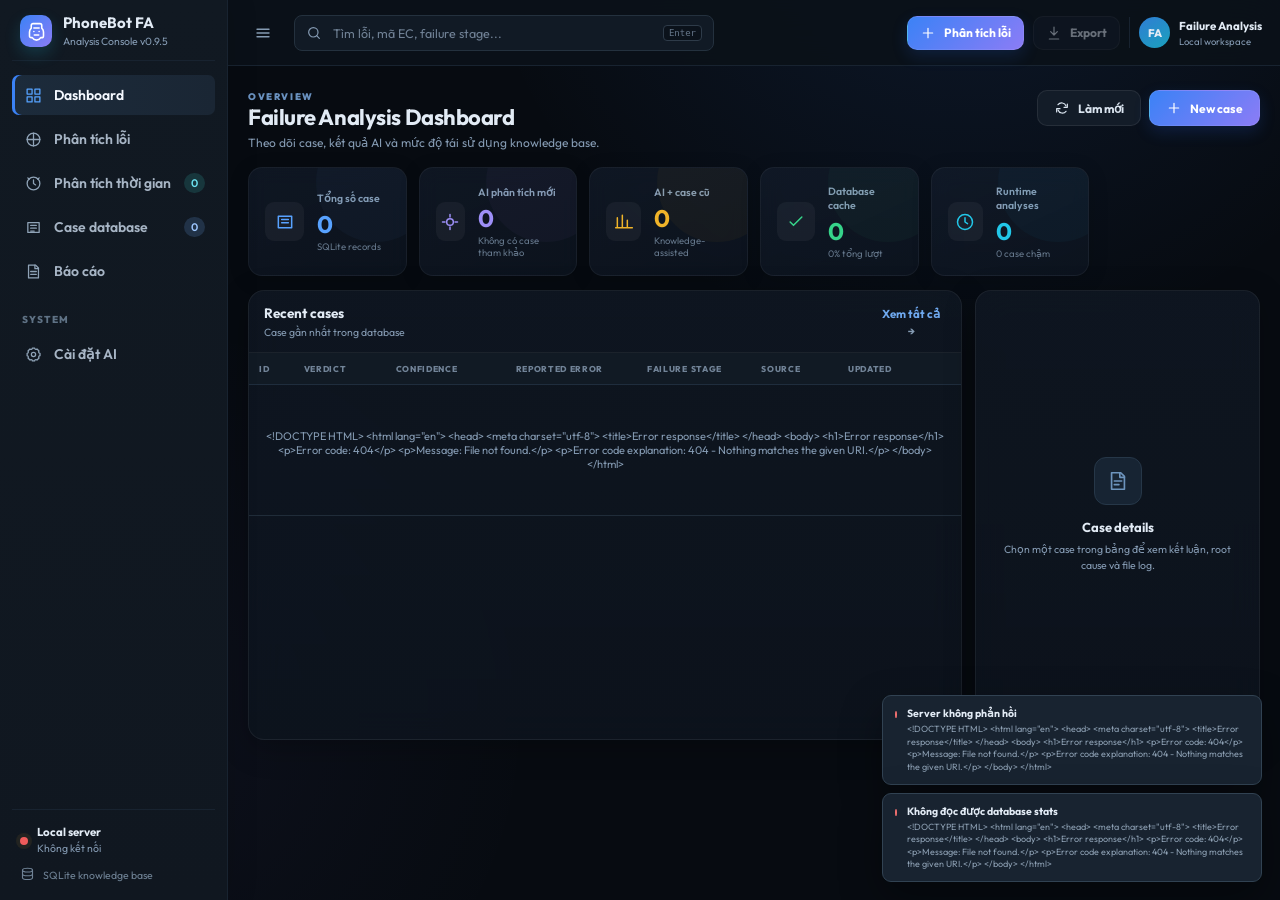
==== static/index.html @ f7cc002c "Initial commit" ====
<!doctype html>
<html lang="vi">
<head>
  <meta charset="utf-8">
  <meta name="viewport" content="width=device-width, initial-scale=1">
  <meta name="color-scheme" content="dark">
  <title>PhoneBot FA Console</title>
  <link rel="stylesheet" href="/static/styles.css?v=0.9.5.1">
</head>
<body>
  <div class="app-shell" id="appShell">
    <aside class="sidebar" id="sidebar">
      <div class="brand">
        <div class="brand-mark" aria-hidden="true">
          <svg viewBox="0 0 24 24"><path d="M8 3h8a2 2 0 0 1 2 2v3.2a5.9 5.9 0 0 1 2 4.3V17a2 2 0 0 1-2 2h-1.2a5.5 5.5 0 0 1-9.6 0H6a2 2 0 0 1-2-2v-4.5a5.9 5.9 0 0 1 2-4.3V5a2 2 0 0 1 2-2Z"/><path d="M9 8h6M9 12h.01M15 12h.01M9.5 16h5"/></svg>
        </div>
        <div>
          <strong>PhoneBot FA</strong>
          <span>Analysis Console v0.9.5</span>
        </div>
      </div>

      <nav class="nav-list" aria-label="Điều hướng chính">
        <button class="nav-item active" data-view="dashboard">
          <span class="nav-icon"><svg viewBox="0 0 24 24"><rect x="3" y="3" width="7" height="7"/><rect x="14" y="3" width="7" height="7"/><rect x="3" y="14" width="7" height="7"/><rect x="14" y="14" width="7" height="7"/></svg></span>
          Dashboard
        </button>
        <button class="nav-item" data-view="analyze">
          <span class="nav-icon"><svg viewBox="0 0 24 24"><path d="M12 3v18M3 12h18"/><circle cx="12" cy="12" r="9"/></svg></span>
          Phân tích lỗi
        </button>
        <button class="nav-item" data-view="runtime">
          <span class="nav-icon"><svg viewBox="0 0 24 24"><circle cx="12" cy="12" r="9"/><path d="M12 7v5l3 2M4 4l2 2M20 4l-2 2"/></svg></span>
          Phân tích thời gian
          <span class="nav-count runtime-count" id="sidebarRuntimeCount">0</span>
        </button>
        <button class="nav-item" data-view="cases">
          <span class="nav-icon"><svg viewBox="0 0 24 24"><path d="M4 5h16v14H4z"/><path d="M8 9h8M8 13h8M8 17h5"/></svg></span>
          Case database
          <span class="nav-count" id="sidebarCaseCount">0</span>
        </button>
        <button class="nav-item" data-view="reports">
          <span class="nav-icon"><svg viewBox="0 0 24 24"><path d="M5 3h10l4 4v14H5z"/><path d="M14 3v5h5M8 12h8M8 16h8"/></svg></span>
          Báo cáo
        </button>
      </nav>

      <div class="nav-label">SYSTEM</div>
      <nav class="nav-list">
        <button class="nav-item" data-view="settings">
          <span class="nav-icon"><svg viewBox="0 0 24 24"><circle cx="12" cy="12" r="3"/><path d="M19.4 15a1.7 1.7 0 0 0 .34 1.87l.06.06-2.83 2.83-.06-.06A1.7 1.7 0 0 0 15 19.4a1.7 1.7 0 0 0-1 .6 1.7 1.7 0 0 0-.4 1.1V21H10.4v-.1A1.7 1.7 0 0 0 9 19.4a1.7 1.7 0 0 0-1.87.34l-.06.06-2.83-2.83.06-.06A1.7 1.7 0 0 0 4.6 15a1.7 1.7 0 0 0-.6-1 1.7 1.7 0 0 0-1.1-.4H3v-3.2h.1A1.7 1.7 0 0 0 4.6 9a1.7 1.7 0 0 0-.34-1.87l-.06-.06 2.83-2.83.06.06A1.7 1.7 0 0 0 9 4.6a1.7 1.7 0 0 0 1-.6 1.7 1.7 0 0 0 .4-1.1V3h3.2v.1A1.7 1.7 0 0 0 15 4.6a1.7 1.7 0 0 0 1.87-.34l.06-.06 2.83 2.83-.06.06A1.7 1.7 0 0 0 19.4 9a1.7 1.7 0 0 0 .6 1 1.7 1.7 0 0 0 1.1.4h.1v3.2h-.1A1.7 1.7 0 0 0 19.4 15Z"/></svg></span>
          Cài đặt AI
        </button>
      </nav>

      <div class="sidebar-footer">
        <div class="system-status">
          <span class="status-dot"></span>
          <div><strong>Local server</strong><span id="serverStatus">Đang kiểm tra...</span></div>
        </div>
        <div class="database-location" title="Database SQLite">
          <svg viewBox="0 0 24 24"><ellipse cx="12" cy="5" rx="8" ry="3"/><path d="M4 5v6c0 1.7 3.6 3 8 3s8-1.3 8-3V5M4 11v6c0 1.7 3.6 3 8 3s8-1.3 8-3v-6"/></svg>
          <span>SQLite knowledge base</span>
        </div>
      </div>
    </aside>

    <div class="workspace">
      <header class="topbar">
        <button class="icon-button menu-button" id="menuButton" aria-label="Mở menu">
          <svg viewBox="0 0 24 24"><path d="M4 7h16M4 12h16M4 17h16"/></svg>
        </button>
        <div class="global-search">
          <svg viewBox="0 0 24 24"><circle cx="11" cy="11" r="7"/><path d="m20 20-4-4"/></svg>
          <input id="globalSearch" type="search" placeholder="Tìm lỗi, mã EC, failure stage..." autocomplete="off">
          <kbd>Enter</kbd>
        </div>
        <div class="top-actions">
          <button class="button primary compact" id="newAnalysisButton">
            <svg viewBox="0 0 24 24"><path d="M12 5v14M5 12h14"/></svg>
            Phân tích lỗi
          </button>
          <button class="button ghost compact" id="topExportButton" disabled>
            <svg viewBox="0 0 24 24"><path d="M12 3v12M7 10l5 5 5-5M5 21h14"/></svg>
            Export
          </button>
          <div class="user-chip">
            <div class="avatar">FA</div>
            <div><strong>Failure Analysis</strong><span>Local workspace</span></div>
          </div>
        </div>
      </header>

      <main class="content">
        <section class="view active" id="view-dashboard">
          <div class="page-heading">
            <div><p class="eyebrow">OVERVIEW</p><h1>Failure Analysis Dashboard</h1><p>Theo dõi case, kết quả AI và mức độ tái sử dụng knowledge base.</p></div>
            <div class="heading-actions">
              <button class="button ghost" id="refreshDashboardButton"><svg viewBox="0 0 24 24"><path d="M20 6v5h-5M4 18v-5h5"/><path d="M18 9a7 7 0 0 0-12-2M6 15a7 7 0 0 0 12 2"/></svg>Làm mới</button>
              <button class="button primary" data-go="analyze"><svg viewBox="0 0 24 24"><path d="M12 5v14M5 12h14"/></svg>New case</button>
            </div>
          </div>

          <div class="stat-grid">
            <article class="stat-card accent-blue"><div class="stat-icon"><svg viewBox="0 0 24 24"><path d="M4 5h16v14H4z"/><path d="M8 9h8M8 13h8"/></svg></div><div><span>Tổng số case</span><strong id="statTotal">0</strong><small>SQLite records</small></div></article>
            <article class="stat-card accent-purple"><div class="stat-icon"><svg viewBox="0 0 24 24"><path d="M12 3v3M12 18v3M3 12h3M18 12h3"/><circle cx="12" cy="12" r="4"/></svg></div><div><span>AI phân tích mới</span><strong id="statNewAi">0</strong><small>Không có case tham khảo</small></div></article>
            <article class="stat-card accent-amber"><div class="stat-icon"><svg viewBox="0 0 24 24"><path d="M4 19V7M10 19V4M16 19v-9M22 19H2"/></svg></div><div><span>AI + case cũ</span><strong id="statHistoryAi">0</strong><small>Knowledge-assisted</small></div></article>
            <article class="stat-card accent-green"><div class="stat-icon"><svg viewBox="0 0 24 24"><path d="m5 12 4 4L19 6"/></svg></div><div><span>Database cache</span><strong id="statCache">0</strong><small id="statCacheRate">0% tổng lượt</small></div></article>
            <article class="stat-card accent-cyan"><div class="stat-icon"><svg viewBox="0 0 24 24"><circle cx="12" cy="12" r="9"/><path d="M12 7v5l3 2"/></svg></div><div><span>Runtime analyses</span><strong id="statRuntime">0</strong><small id="statRuntimeSlow">0 case chậm</small></div></article>
          </div>

          <div class="dashboard-grid">
            <section class="panel table-panel">
              <div class="panel-header">
                <div><h2>Recent cases</h2><span id="dashboardCaseSubtitle">Case gần nhất trong database</span></div>
                <button class="text-button" data-go="cases">Xem tất cả <span>→</span></button>
              </div>
              <div class="table-scroll">
                <table class="data-table">
                  <thead><tr><th>ID</th><th>Verdict</th><th>Confidence</th><th>Reported error</th><th>Failure stage</th><th>Source</th><th>Updated</th><th></th></tr></thead>
                  <tbody id="dashboardCasesBody"><tr><td colspan="8" class="empty-cell">Đang tải dữ liệu...</td></tr></tbody>
                </table>
              </div>
            </section>

            <aside class="panel detail-panel" id="dashboardDetailPanel">
              <div class="detail-empty">
                <div class="empty-icon"><svg viewBox="0 0 24 24"><path d="M5 3h10l4 4v14H5z"/><path d="M14 3v5h5M8 12h8M8 16h5"/></svg></div>
                <h3>Case details</h3><p>Chọn một case trong bảng để xem kết luận, root cause và file log.</p>
              </div>
            </aside>
          </div>
        </section>

        <section class="view" id="view-analyze">
          <div class="page-heading">
            <div><p class="eyebrow">NEW ANALYSIS</p><h1>Phân tích một case mới</h1><p>Upload folder log, nhập lỗi SW và để hệ thống kiểm tra database trước khi gọi AI.</p></div>
            <div class="heading-actions"><span class="provider-pill" id="analysisProviderPill">OpenAI · gpt-5-mini</span></div>
          </div>

          <div class="analysis-layout">
            <section class="panel analysis-main">
              <div class="panel-header"><div><h2>Case input</h2><span>Thông tin lỗi và file evidence</span></div><span class="step-badge">STEP 1</span></div>
              <label class="field-label" for="reportedError">Lỗi được SW báo <em>*</em></label>
              <textarea id="reportedError" class="control textarea" placeholder="Ví dụ: Camera is not genuine. Could not test. (EC: F001)"></textarea>

              <div class="upload-zone" id="dropZone">
                <input id="folderInput" type="file" webkitdirectory directory multiple hidden>
                <input id="filesInput" type="file" multiple hidden accept=".log,.txt,.json,.csv,.xml,.plist">
                <div class="upload-illustration"><svg viewBox="0 0 24 24"><path d="M12 16V4M7 9l5-5 5 5"/><path d="M4 15v4a2 2 0 0 0 2 2h12a2 2 0 0 0 2-2v-4"/></svg></div>
                <h3>Kéo folder hoặc file log vào đây</h3>
                <p>Hỗ trợ .log, .txt, .json, .csv, .xml và .plist</p>
                <div class="upload-actions"><button class="button ghost" id="chooseFolderButton" type="button">Chọn folder</button><button class="button ghost" id="chooseFilesButton" type="button">Chọn file</button></div>
              </div>

              <div class="selected-files-header"><span id="selectedFilesCount">0 file được chọn</span><button class="text-button danger-text" id="clearFilesButton">Xóa danh sách</button></div>
              <div class="file-list" id="fileList"><div class="empty-inline">Chưa có file log.</div></div>

              <div class="analysis-actions">
                <button class="button primary large" id="analyzeButton"><svg viewBox="0 0 24 24"><path d="M12 3v3M12 18v3M3 12h3M18 12h3"/><circle cx="12" cy="12" r="4"/></svg>Bắt đầu phân tích</button>
                <button class="button ghost" id="resetAnalysisButton">Reset</button>
                <span class="analysis-status" id="analysisStatus">Sẵn sàng.</span>
              </div>
            </section>

            <aside class="panel config-panel" id="quickConfigPanel">
              <div class="panel-header"><div><h2>AI configuration</h2><span>Cấu hình cho lần chạy này</span></div><span class="step-badge">STEP 2</span></div>
              <div class="form-stack">
                <label class="field-label">Provider</label>
                <select class="control" data-config="provider"><option value="openai">ChatGPT / OpenAI</option><option value="gemini">Google Gemini</option><option value="ollama">Ollama (Local Offline)</option></select>

                <label class="field-label">API key</label>
                <div class="password-field"><input class="control" data-config="apiKey" type="password" placeholder="Nhập API key hoặc dùng .env" autocomplete="off"><button type="button" class="icon-button key-toggle" aria-label="Hiện API key"><svg viewBox="0 0 24 24"><path d="M2 12s3.5-6 10-6 10 6 10 6-3.5 6-10 6S2 12 2 12Z"/><circle cx="12" cy="12" r="2.5"/></svg></button></div>
                <p class="field-help">Key chỉ dùng cho request hiện tại và không lưu vào database.</p>

                <label class="field-label">Model</label>
                <input class="control model-input" data-config="model" type="text" list="modelSuggestions" placeholder="Nhập tên model">

                <div class="base-url-group">
                  <label class="field-label">Base URL <span>(optional)</span></label>
                  <input class="control" data-config="baseUrl" type="text" placeholder="OpenAI-compatible endpoint">
                </div>

                <label class="field-label">Giới hạn prompt</label>
                <select class="control" data-config="promptLimit"><option value="45000">45.000 ký tự · tiết kiệm</option><option value="90000">90.000 ký tự · cân bằng</option><option value="150000">150.000 ký tự · log dài</option><option value="220000">220.000 ký tự · tối đa</option></select>

                <div class="switch-list">
                  <label class="switch-row"><div><strong>Che dữ liệu nhạy cảm</strong><span>IMEI, UDID, MAC, IP</span></div><input type="checkbox" data-config="redact"><span class="switch"></span></label>
                  <label class="switch-row"><div><strong>Tìm case tương tự</strong><span>Tham khảo knowledge base</span></div><input type="checkbox" data-config="useDatabase"><span class="switch"></span></label>
                  <label class="switch-row"><div><strong>Dùng cache khi khớp cao</strong><span>Không gọi API nếu ≥ ngưỡng</span></div><input type="checkbox" data-config="reuseStrong"><span class="switch"></span></label>
                </div>
              </div>
              <button class="button subtle full" data-go="settings">Mở cài đặt nâng cao</button>
            </aside>
          </div>

          <section class="result-shell hidden" id="resultShell">
            <div class="result-topline">
              <div><p class="eyebrow">ANALYSIS RESULT</p><h2 id="resultTitle">Kết quả phân tích</h2></div>
              <div class="heading-actions"><button class="button ghost" id="exportJsonButton">Export JSON</button><button class="button ghost" id="exportTxtButton">Export TXT</button></div>
            </div>

            <div class="result-metrics">
              <article><span>Verdict</span><strong id="resultVerdict">-</strong></article>
              <article><span>Confidence</span><strong id="resultConfidence">-</strong></article>
              <article><span>Failure stage</span><strong id="resultFailureStage">-</strong></article>
              <article><span>Nguồn kết quả</span><strong id="resultSource">-</strong></article>
              <article><span>Provider / Model</span><strong id="resultModel">-</strong></article>
            </div>

            <!-- Quick Verdict Banner -->
            <div class="verdict-banner hidden" id="resultVerdictBanner">
              <div class="verdict-banner-icon" id="resultVerdictBannerIcon">⚠️</div>
              <div class="verdict-banner-body">
                <div class="verdict-banner-title">
                  <span class="verdict-banner-badge" id="resultVerdictBannerBadge">DETECTION</span>
                  <strong id="resultVerdictBannerTitle">Tiêu đề phát hiện lỗi</strong>
                </div>
                <p id="resultVerdictBannerDesc">Chi tiết lỗi phân tích...</p>
                <div class="verdict-banner-evidence hidden" id="resultVerdictBannerEvidence"></div>
              </div>
            </div>

            <div class="tab-bar" id="resultTabs">
              <button class="tab active" data-tab="overview">Tổng quan</button>
              <button class="tab" data-tab="timeline">Timeline</button>
              <button class="tab" data-tab="evidence">Evidence</button>
              <button class="tab" data-tab="rootcause">Root cause</button>
              <button class="tab" data-tab="similar">Case tương tự</button>
              <button class="tab" data-tab="copilot">AI Copilot 💬</button>
              <button class="tab" data-tab="metadata">Metadata</button>
            </div>

            <div class="tab-content active" id="tab-overview">
              <div class="two-column-result">
                <article class="panel result-card"><h3>Executive summary</h3><p id="resultSummary"></p><div class="callout"><strong>Điểm fail</strong><p id="resultFailureExplanation"></p></div><div class="suggested-message"><span>Error wording đề xuất</span><code id="resultSuggestedMessage"></code></div></article>
                <article class="panel result-card"><h3>Recommended checks</h3><div class="stack-list" id="resultChecks"></div><h3 class="section-gap">Missing logs / data</h3><div class="stack-list" id="resultMissing"></div></article>
              </div>
            </div>
            <div class="tab-content" id="tab-timeline"><section class="panel"><div class="panel-header"><div><h3>Test timeline</h3><span>Diễn biến theo thời gian và từng stage</span></div></div><div class="table-scroll"><table class="data-table timeline-table"><thead><tr><th>Time</th><th>Stage</th><th>Status</th><th>Description</th><th>Evidence</th></tr></thead><tbody id="resultTimeline"></tbody></table></div></section></div>
            <div class="tab-content" id="tab-evidence"><div class="two-column-result"><article class="panel result-card"><h3>Điều log chứng minh</h3><div class="stack-list" id="resultProven"></div><h3 class="section-gap">Supporting evidence</h3><div id="resultSupporting"></div></article><article class="panel result-card"><h3>Điều chưa chứng minh</h3><div class="stack-list" id="resultNotProven"></div><h3 class="section-gap">Limiting / contradicting evidence</h3><div id="resultAgainst"></div></article></div></div>
            <div class="tab-content" id="tab-rootcause"><section class="panel result-card"><h3>Root-cause candidates</h3><div class="root-cause-grid" id="resultRootCauses"></div></section></div>
            <div class="tab-content" id="tab-similar"><section class="panel result-card"><h3>Similar cases from database</h3><div id="resultSimilarCases"></div></section></div>
            <div class="tab-content" id="tab-metadata"><section class="panel result-card"><h3>Technical metadata</h3><pre class="metadata-code" id="resultMetadata"></pre></section></div>
            <div class="tab-content" id="tab-copilot">
              <section class="panel result-card">
                <div class="panel-header">
                  <div>
                    <h3>AI Copilot</h3>
                    <span>Hỏi đáp trực tiếp với AI về log và giải pháp của case hiện tại</span>
                  </div>
                  <button class="button subtle small" id="clearCopilotChat" style="min-height:30px;">Xóa chat</button>
                </div>
                <div class="copilot-chat-container">
                  <div class="copilot-messages" id="copilotMessages">
                    <div class="copilot-msg system">
                      <div class="msg-sender">Copilot</div>
                      <div class="msg-bubble">Xin chào! Tôi đã nạp toàn bộ logs và tóm tắt của case này vào ngữ cảnh trò chuyện. Bạn có câu hỏi cụ thể nào về lỗi hoặc giải pháp không?</div>
                    </div>
                  </div>
                  <div class="copilot-input-area">
                    <input type="text" class="control" id="copilotInput" placeholder="Nhập câu hỏi... (Ví dụ: Dòng log nào chứng minh camera lỗi?)" />
                    <button class="button primary" id="sendCopilotBtn">Gửi</button>
                  </div>
                </div>
              </section>
            </div>
          </section>
        </section>


        <section class="view" id="view-runtime">
          <div class="page-heading">
            <div><p class="eyebrow">RUNTIME PERFORMANCE</p><h1>Phân tích thời gian chạy</h1><p>Phân tích độc lập với PASS/FAIL. Một process được xem là chậm khi tổng thời gian chạy lớn hơn 13 phút.</p></div>
            <div class="heading-actions"><span class="provider-pill runtime-policy-pill">SLOW &gt; 13:00</span><span class="provider-pill" id="runtimeProviderPill">Local engine</span></div>
          </div>

          <div class="runtime-rule-banner">
            <div class="runtime-rule-icon"><svg viewBox="0 0 24 24"><circle cx="12" cy="12" r="9"/><path d="M12 7v5l3 2"/></svg></div>
            <div><strong>Runtime riêng từng phone/port</strong><p><b>BEGIN TRANSACTION → END TRANSACTION là thời gian của cả bộ 4 phone</b>, chỉ dùng để tham khảo. Tool đánh giá chậm bằng hoạt động đầu tiên → hoạt động cuối cùng của đúng port; runtime riêng <b>trên 13 phút</b> mới bị đánh dấu chậm.</p></div>
          </div>

          <div class="analysis-layout runtime-input-layout">
            <section class="panel analysis-main">
              <div class="panel-header"><div><h2>Runtime input</h2><span>Folder log của một hoặc nhiều transaction</span></div><span class="step-badge">RUNTIME</span></div>
              <div class="form-grid runtime-form-grid">
                <div class="full-span"><label class="field-label" for="runtimeProcessLabel">Tên máy / model phone / ghi chú</label><input id="runtimeProcessLabel" class="control" type="text" placeholder="Ví dụ: PB28 - iPhone 13 mini"></div>
                <div class="full-span"><label class="field-label" for="runtimePortSelect">Port cần phân tích</label><select id="runtimePortSelect" class="control"><option value="">Chọn folder log để phát hiện Port</option></select><small class="field-help" id="runtimePortHelp">Mỗi port được tách độc lập. Tool không còn lấy transaction dài nhất của port khác.</small></div>
                <div><label class="field-label" for="runtimeThreshold">Ngưỡng chậm (phút)</label><input id="runtimeThreshold" class="control" type="number" min="1" max="240" step="0.5" value="13"></div>
                <div><label class="field-label" for="runtimeGapThreshold">Gap cần cảnh báo (giây)</label><input id="runtimeGapThreshold" class="control" type="number" min="5" max="3600" step="5" value="30"></div>
              </div>

              <div class="upload-zone runtime-drop" id="runtimeDropZone">
                <input id="runtimeFolderInput" type="file" webkitdirectory directory multiple hidden>
                <input id="runtimeFilesInput" type="file" multiple hidden accept=".log,.txt,.json,.csv,.xml,.plist">
                <div class="upload-illustration"><svg viewBox="0 0 24 24"><path d="M12 16V4M7 9l5-5 5 5"/><path d="M4 15v4a2 2 0 0 0 2 2h12a2 2 0 0 0 2-2v-4"/></svg></div>
                <h3>Kéo folder log vào đây</h3>
                <p>Tool đọc timestamp, BEGIN/END, retry, timeout, Vision/OCR, USB và trục Z</p>
                <div class="upload-actions"><button class="button ghost" id="runtimeChooseFolderButton" type="button">Chọn folder</button><button class="button ghost" id="runtimeChooseFilesButton" type="button">Chọn file</button></div>
              </div>
              <div class="selected-files-header"><span id="runtimeSelectedFilesCount">0 file được chọn</span><button class="text-button danger-text" id="runtimeClearFilesButton">Xóa danh sách</button></div>
              <div class="file-list" id="runtimeFileList"><div class="empty-inline">Chưa có file log.</div></div>
              <div class="analysis-actions">
                <button class="button primary large" id="runtimeAnalyzeButton"><svg viewBox="0 0 24 24"><circle cx="12" cy="12" r="9"/><path d="M12 7v5l3 2"/></svg>Phân tích runtime</button>
                <button class="button ghost" id="runtimeResetButton">Làm mới</button>
                <span class="analysis-status" id="runtimeStatus">Sẵn sàng.</span>
              </div>
            </section>

            <aside class="panel analysis-sidebar">
              <div class="panel-header"><div><h2>Phương thức phân tích</h2><span>Local trước, AI là tùy chọn</span></div><span class="step-badge muted-step">CONFIG</span></div>
              <div class="switch-list">
                <label class="switch-row"><div><strong>Dùng AI giải thích nguyên nhân</strong><span>Tắt vẫn có kết quả deterministic miễn phí</span></div><input type="checkbox" id="runtimeUseAi"><span class="switch"></span></label>
              </div>
              <div id="runtimeAiConfig" class="runtime-ai-config disabled-section">
                <label class="field-label">Provider</label><select class="control" data-config="provider"><option value="openai">ChatGPT / OpenAI</option><option value="gemini">Google Gemini</option><option value="ollama">Ollama (Local Offline)</option></select>
                <label class="field-label">Model</label><input class="control model-input" data-config="model" type="text" list="modelSuggestions" placeholder="Nhập model">
                <label class="field-label">API key</label><div class="password-field"><input class="control" data-config="apiKey" type="password" placeholder="Chỉ cần khi bật AI" autocomplete="off"><button type="button" class="icon-button key-toggle" aria-label="Hiện API key"><svg viewBox="0 0 24 24"><path d="M2 12s3.5-6 10-6 10 6 10 6-3.5 6-10 6S2 12 2 12Z"/><circle cx="12" cy="12" r="2.5"/></svg></button></div>
                <div class="base-url-group"><label class="field-label">Base URL</label><input class="control" data-config="baseUrl" type="text" placeholder="OpenAI-compatible endpoint"></div>
              </div>
              <div class="runtime-local-note"><strong>Local Runtime Engine</strong><p>Tự tính timestamp và lưu vào SQLite. Không cần API key, không gửi log ra ngoài khi AI đang tắt.</p></div>
            </aside>
          </div>

          <section class="result-shell hidden" id="runtimeResultShell">
            <div class="result-topline"><div><p class="eyebrow">RUNTIME RESULT</p><h2 id="runtimeResultTitle">Kết quả phân tích thời gian</h2></div><div class="heading-actions"><button class="button ghost" id="runtimeExportJson">Export JSON</button><button class="button ghost" id="runtimeExportTxt">Export TXT</button></div></div>
            <div class="result-metrics runtime-metrics">
              <article><span>Trạng thái</span><strong id="runtimeClassification">-</strong></article>
              <article><span>Runtime riêng phone</span><strong id="runtimeTotal">-</strong></article><article><span>Thời gian cả batch</span><strong id="runtimeBatchTotal">-</strong></article>
              <article><span>Ngưỡng</span><strong id="runtimeThresholdResult">-</strong></article>
              <article><span>Vượt ngưỡng</span><strong id="runtimeOver">-</strong></article>
              <article><span>Confidence</span><strong id="runtimeConfidence">-</strong></article>
            </div>

            <section class="panel result-card plain-diagnosis-panel">
              <div class="plain-diagnosis-header">
                <div><p class="eyebrow">KẾT LUẬN DỄ HIỂU</p><h3>Process chậm ở đâu và vì sao?</h3></div>
                <span class="plain-diagnosis-badge" id="runtimePlainConfidence">Deterministic</span>
              </div>
              <div class="plain-conclusion" id="runtimePlainConclusion">Chưa có dữ liệu.</div>
              <div class="plain-diagnosis-grid">
                <div>
                  <h4>Diễn biến theo thứ tự</h4>
                  <div class="diagnosis-sequence" id="runtimeDiagnosisSequence"></div>
                </div>
                <div>
                  <h4>Nguyên nhân đóng góp chính</h4>
                  <div class="plain-contributors" id="runtimeMainContributors"></div>
                </div>
              </div>
              <div class="plain-bottom-grid">
                <div class="plain-note-box warning"><h4>Không nên hiểu sai</h4><div id="runtimeNotMainContributors"></div></div>
                <div class="plain-note-box action"><h4>Kiểm tra trước tiên</h4><div id="runtimePriorityChecks"></div></div>
              </div>
              <div class="certainty-note" id="runtimeCertaintyExplanation"></div>
            </section>

            <div class="runtime-summary-grid">
              <article class="panel result-card"><h3>Kết luận runtime</h3><p id="runtimeSummary"></p><div class="callout runtime-callout"><strong>Nguyên nhân chạy lâu</strong><p id="runtimeReason"></p></div><div id="runtimeAiBadge" class="runtime-ai-badge hidden">AI interpretation enabled</div></article>
              <article class="panel result-card"><h3>Recommended checks</h3><div class="stack-list" id="runtimeChecks"></div><h3 class="section-gap">Missing logs / data</h3><div class="stack-list" id="runtimeMissing"></div></article>
            </div>

            <!-- Interactive Visual Timeline / Gantt Chart -->
            <section class="panel result-card section-gap" id="runtimeTimelinePanel">
              <div class="panel-header">
                <div>
                  <h3>Timeline & Gap Visualizer</h3>
                  <span>Trực quan hóa chuỗi diễn biến các Test Items và khoảng im lặng (Gaps)</span>
                </div>
              </div>
              <div class="timeline-visual-container" style="padding: 20px 15px;">
                <div id="runtimeTimelineChart" class="timeline-chart-bar" style="display: flex; height: 32px; border-radius: 8px; overflow: hidden; background: #16222f; border: 1px solid #283747; box-shadow: inset 0 2px 4px rgba(0,0,0,0.2);"></div>
                <div id="runtimeTimelineLegend" class="timeline-legend" style="display: flex; flex-wrap: wrap; gap: 14px; margin-top: 15px; font-size: 11px; color: var(--muted);"></div>
              </div>
            </section>

            <div class="two-column-result runtime-charts-grid">
              <section class="panel result-card"><div class="panel-header"><div><h3>Stage breakdown</h3><span>Ước lượng theo khoảng cách giữa các event</span></div></div><div id="runtimeStages" class="runtime-stage-list"></div></section>
              <section class="panel result-card"><div class="panel-header"><div><h3>Root-cause candidates</h3><span>Không coi suy luận là bằng chứng</span></div></div><div class="root-cause-grid" id="runtimeRootCauses"></div></section>
            </div>

            <div class="two-column-result runtime-retry-overview">
              <section class="panel result-card"><div class="panel-header"><div><h3>Retry theo module</h3><span>Phân biệt SW retry, Vision retry, USB retry và thao tác trục Z lặp</span></div></div><div id="runtimeRetryModules" class="module-count-list"></div></section>
              <section class="panel result-card"><div class="panel-header"><div><h3>Timeout / wait theo module</h3><span>Marker trực tiếp và khoảng chờ suy luận được ghi riêng</span></div></div><div id="runtimeTimeoutModules" class="module-count-list"></div></section>
            </div>

            <section class="panel result-card"><div class="panel-header"><div><h3>Retry / timeout grouped by operation</h3><span>Tổng hợp đúng bước đang chạy, ai khởi tạo và module nào bị lặp/chờ</span></div></div><div class="table-scroll"><table class="data-table runtime-detail-table"><thead><tr><th>Loại</th><th>Đang làm gì</th><th>Ai khởi tạo</th><th>Module đích</th><th>Test item</th><th>Số lần</th><th>Wait quan sát</th><th>Giải thích</th></tr></thead><tbody id="runtimeRetryTimeoutGroups"></tbody></table></div></section>

            <section class="panel result-card"><div class="panel-header"><div><h3>Retry / timeout occurrences</h3><span>Mỗi sự kiện có timestamp, thao tác, cơ chế retry và evidence trước/sau</span></div></div><div class="table-scroll extra-tall-table"><table class="data-table runtime-detail-table"><thead><tr><th># / Time</th><th>Loại</th><th>Đang làm gì</th><th>Ai retry/chờ</th><th>Cách thực hiện</th><th>Test item</th><th>Timeout / wait</th><th>Trigger & impact</th><th>Evidence</th></tr></thead><tbody id="runtimeRetryTimeoutEvents"></tbody></table></div></section>

            <section class="panel result-card"><div class="panel-header"><div><h3>Longest timestamp gaps</h3><span>Khoảng im lặng giữa hai event liên tiếp</span></div></div><div class="table-scroll"><table class="data-table"><thead><tr><th>Duration</th><th>Stage nghi ngờ</th><th>Trước gap</th><th>Sau gap</th></tr></thead><tbody id="runtimeGaps"></tbody></table></div></section>
            <section class="panel result-card"><div class="panel-header"><div><h3>Phone activity window</h3><span>Không dùng BEGIN → END của cả batch để tính runtime riêng của phone</span></div></div><div class="table-scroll"><table class="data-table"><thead><tr><th>#</th><th>Port</th><th>Classification</th><th>Runtime</th><th>Result marker</th><th>Retry</th><th>Timeout</th><th>Boundary</th></tr></thead><tbody id="runtimeProcesses"></tbody></table></div></section>
            <section class="panel result-card"><h3>Technical metadata</h3><pre class="metadata-code" id="runtimeMetadata"></pre></section>
          </section>

          <section class="panel runtime-history-panel">
            <div class="panel-header"><div><h2>Runtime history</h2><span>Các lần phân tích thời gian đã lưu trong SQLite</span></div><button class="button ghost compact" id="runtimeRefreshHistory">Refresh</button></div>
            <div class="table-scroll"><table class="data-table"><thead><tr><th>ID</th><th>Process</th><th>Classification</th><th>Runtime</th><th>Over</th><th>Source</th><th>Created</th><th></th></tr></thead><tbody id="runtimeHistoryBody"><tr><td colspan="8" class="empty-cell">Chưa tải lịch sử.</td></tr></tbody></table></div>
          </section>
        </section>

        <section class="view" id="view-cases">
          <div class="page-heading">
            <div><p class="eyebrow">KNOWLEDGE BASE</p><h1>Case Database</h1><p>Tìm kiếm, xem chi tiết và quản lý các kết quả phân tích đã lưu.</p></div>
            <div class="heading-actions"><button class="button primary" data-go="analyze"><svg viewBox="0 0 24 24"><path d="M12 5v14M5 12h14"/></svg>New case</button></div>
          </div>
          <div class="cases-grid">
            <section class="panel table-panel">
              <div class="panel-header cases-toolbar">
                <div class="inline-search"><svg viewBox="0 0 24 24"><circle cx="11" cy="11" r="7"/><path d="m20 20-4-4"/></svg><input id="caseSearch" type="search" placeholder="Tìm theo lỗi, verdict, failure stage..."></div>
                <select class="control compact-control" id="caseLimit"><option value="30">30 case</option><option value="60">60 case</option><option value="100">100 case</option><option value="200">200 case</option></select>
                <button class="button ghost compact" id="refreshCasesButton">Refresh</button>
              </div>
              <div class="table-scroll tall-table">
                <table class="data-table"><thead><tr><th>ID</th><th>Verdict</th><th>Error</th><th>Confidence</th><th>Failure stage</th><th>Provider</th><th>Source</th><th>Created</th><th></th></tr></thead><tbody id="allCasesBody"><tr><td colspan="9" class="empty-cell">Đang tải...</td></tr></tbody></table>
              </div>
            </section>
            <aside class="panel detail-panel large" id="caseDetailPanel"><div class="detail-empty"><div class="empty-icon"><svg viewBox="0 0 24 24"><path d="M5 3h10l4 4v14H5z"/><path d="M14 3v5h5M8 12h8M8 16h5"/></svg></div><h3>Case details</h3><p>Chọn biểu tượng xem ở cuối một dòng.</p></div></aside>
          </div>
        </section>

        <section class="view" id="view-reports">
          <div class="page-heading"><div><p class="eyebrow">REPORT CENTER</p><h1>Báo cáo phân tích</h1><p>Xem lại báo cáo gần nhất và xuất dữ liệu cho kỹ sư hoặc khách hàng.</p></div><div class="heading-actions"><button class="button ghost" id="reportExportJson" disabled>Export JSON</button><button class="button primary" id="reportExportTxt" disabled>Export TXT</button></div></div>
          <section class="panel report-placeholder" id="reportCenter"><div class="detail-empty"><div class="empty-icon"><svg viewBox="0 0 24 24"><path d="M5 3h10l4 4v14H5z"/><path d="M14 3v5h5M8 12h8M8 16h8"/></svg></div><h3>Chưa có báo cáo trong phiên này</h3><p>Thực hiện một lần phân tích mới hoặc mở một case trong database để xem báo cáo.</p><button class="button primary" data-go="analyze">Phân tích case mới</button></div></section>
        </section>

        <section class="view" id="view-settings">
          <div class="page-heading"><div><p class="eyebrow">SYSTEM CONFIGURATION</p><h1>Cài đặt AI & dữ liệu</h1><p>Cấu hình provider, model, API key và cách sử dụng case database.</p></div></div>
          <div class="settings-grid">
            <section class="panel settings-card"><div class="panel-header"><div><h2>AI Provider</h2><span>Cấu hình được đồng bộ với trang phân tích</span></div></div><div class="form-grid">
              <div><label class="field-label">Provider</label><select class="control" data-config="provider"><option value="openai">ChatGPT / OpenAI</option><option value="gemini">Google Gemini</option><option value="ollama">Ollama (Local Offline)</option></select></div>
              <div><label class="field-label">Model</label><input class="control model-input" data-config="model" type="text" list="modelSuggestions" placeholder="Nhập tên model"></div>
              <div class="full-span"><label class="field-label">API key</label><div class="password-field"><input class="control" data-config="apiKey" type="password" placeholder="API key không được lưu vào SQLite" autocomplete="off"><button type="button" class="icon-button key-toggle" aria-label="Hiện API key"><svg viewBox="0 0 24 24"><path d="M2 12s3.5-6 10-6 10 6 10 6-3.5 6-10 6S2 12 2 12Z"/><circle cx="12" cy="12" r="2.5"/></svg></button></div></div>
              <div class="full-span base-url-group"><label class="field-label">Base URL <span>(OpenAI-compatible)</span></label><input class="control" data-config="baseUrl" type="text" placeholder="Để trống khi dùng OpenAI chính thức"></div>
              <div><label class="field-label">Prompt limit</label><select class="control" data-config="promptLimit"><option value="45000">45.000 ký tự</option><option value="90000">90.000 ký tự</option><option value="150000">150.000 ký tự</option><option value="220000">220.000 ký tự</option></select></div>
            </div></section>

            <section class="panel settings-card"><div class="panel-header"><div><h2>Database behavior</h2><span>Quy tắc tra cứu và tái sử dụng case</span></div></div><div class="switch-list settings-switches">
              <label class="switch-row"><div><strong>Che dữ liệu nhạy cảm</strong><span>Redact trước khi gửi AI và lưu excerpt</span></div><input type="checkbox" data-config="redact"><span class="switch"></span></label>
              <label class="switch-row"><div><strong>Tìm case tương tự trước</strong><span>Đưa tối đa 3 case cũ vào context</span></div><input type="checkbox" data-config="useDatabase"><span class="switch"></span></label>
              <label class="switch-row"><div><strong>Tự dùng database cache</strong><span>Bỏ qua API khi case khớp rất cao</span></div><input type="checkbox" data-config="reuseStrong"><span class="switch"></span></label>
            </div><div class="database-info"><div><span>Database path</span><code id="settingsDatabasePath">data/phonebot_cases.db</code></div><div><span>Total records</span><strong id="settingsCaseCount">0</strong></div><div><span>Latest update</span><strong id="settingsLatestCase">-</strong></div></div></section>
          </div>
          <div class="security-note"><svg viewBox="0 0 24 24"><path d="M12 3 4 6v5c0 5 3.4 8.4 8 10 4.6-1.6 8-5 8-10V6l-8-3Z"/><path d="m9 12 2 2 4-4"/></svg><div><strong>API key security</strong><p>API key chỉ tồn tại trong bộ nhớ của tab hiện tại. Tool không ghi key vào SQLite, log, response hoặc localStorage.</p></div></div>
        </section>
      </main>
    </div>
  </div>

  <!-- Interactive Log Viewer Modal -->
  <div class="modal-overlay hidden" id="logViewerModal">
    <div class="modal-card">
      <div class="modal-header">
        <div>
          <h3 id="logViewerTitle">File Log</h3>
          <span id="logViewerSubtitle">Lựa chọn dòng log chứng minh</span>
        </div>
        <button class="icon-button" id="closeLogViewerButton" title="Đóng"><svg viewBox="0 0 24 24"><path d="M18 6 6 18M6 6l12 12"/></svg></button>
      </div>
      <div class="modal-toolbar">
        <div class="inline-search" style="margin-left: 0; flex: 1;">
          <svg viewBox="0 0 24 24"><circle cx="11" cy="11" r="7"/><path d="m20 20-4-4"/></svg>
          <input id="logViewerSearch" type="search" placeholder="Tìm kiếm trong log (Enter)...">
        </div>
        <span class="search-match-count" id="logViewerMatchCount">0 kết quả</span>
        <button class="button ghost compact" id="logViewerPrevMatch" disabled>Trước</button>
        <button class="button ghost compact" id="logViewerNextMatch" disabled>Sau</button>
      </div>
      <div class="modal-body log-viewer-body" id="logViewerContent">
        <!-- Log lines go here -->
      </div>
    </div>
  </div>

  <datalist id="modelSuggestions"></datalist>
  <div class="toast-stack" id="toastStack" aria-live="polite"></div>
  <div class="loading-overlay hidden" id="loadingOverlay"><div class="loader-card"><div class="spinner"></div><strong>Đang phân tích case</strong><span id="loadingMessage">Đang chọn evidence...</span></div></div>
  <script src="/static/app.js?v=0.9.5.1"></script>
</body>
</html>
---- static/styles.css ----
@import url('https://fonts.googleapis.com/css2?family=Outfit:wght@300;400;500;600;700;800;900&family=JetBrains+Mono:wght@400;500;600;700&display=swap');

:root{
  --bg:#070b11;
  --bg-soft:#0b121c;
  --sidebar:#0c131d;
  --panel:#111925;
  --panel-2:#162232;
  --panel-3:#0d141e;
  --line:#1f2d3d;
  --line-soft:#182330;
  --text:#e2ebf5;
  --muted:#859bb3;
  --muted-2:#657b93;
  --blue:#3b82f6;
  --blue-2:#2563eb;
  --cyan:#22c7e8;
  --green:#20c77a;
  --amber:#f0b429;
  --red:#ef5b5b;
  --purple:#8b7cf6;
  --shadow:0 16px 40px rgba(0,0,0,.35);
  --radius:16px;
  --radius-sm:10px;
  --sidebar-w:228px;
  --topbar-h:66px;
}
*{box-sizing:border-box}
html{min-width:320px;background:var(--bg)}
body{margin:0;min-height:100vh;background:radial-gradient(circle at 75% -15%,rgba(59,130,246,.12),transparent 35%),radial-gradient(circle at 10% 80%,rgba(139,124,246,.05),transparent 30%),var(--bg);color:var(--text);font-family:'Outfit',Inter,"Segoe UI",Roboto,sans-serif;font-size:14px}
button,input,textarea,select{font:inherit}
button{color:inherit}
svg{width:18px;height:18px;fill:none;stroke:currentColor;stroke-width:1.8;stroke-linecap:round;stroke-linejoin:round}
.hidden{display:none!important}
.app-shell{min-height:100vh}
.sidebar{position:fixed;inset:0 auto 0 0;width:var(--sidebar-w);background:linear-gradient(180deg,#111922,#101720);border-right:1px solid var(--line-soft);display:flex;flex-direction:column;padding:15px 12px 14px;z-index:40;box-shadow:8px 0 24px rgba(0,0,0,.08)}
.brand{height:46px;display:flex;align-items:center;gap:11px;padding:0 8px 13px;border-bottom:1px solid var(--line-soft);margin-bottom:14px}
.brand-mark{width:32px;height:32px;border-radius:10px;background:linear-gradient(135deg,#3b82f6,#8b7cf6,#22c7e8);background-size:200% 200%;animation:gradientMove 6s ease infinite;display:grid;place-items:center;box-shadow:0 7px 16px rgba(34,199,232,.18)}
.brand-mark svg{width:21px;height:21px;stroke:#fff}
.brand strong{display:block;font-size:15px;line-height:1.15}.brand span{display:block;color:var(--muted);font-size:10.5px;margin-top:3px}
.nav-list{display:flex;flex-direction:column;gap:4px}
.nav-label{color:#5f7285;font-size:10px;font-weight:800;letter-spacing:.14em;margin:22px 10px 8px}
.nav-item{width:100%;height:40px;background:transparent;border:0;border-radius:7px;display:flex;align-items:center;gap:10px;padding:0 10px;color:#a7b5c5;font-weight:600;cursor:pointer;text-align:left;transition:.16s ease}
.nav-item:hover{background:#172330;color:#eef5ff}.nav-item.active{background:linear-gradient(90deg,#1c2b3b,#1a2634);color:#f5f9ff;box-shadow:inset 3px 0 0 var(--blue)}
.nav-icon{width:22px;display:grid;place-items:center;color:#8fa3b7}.nav-item.active .nav-icon{color:#56a3ff}.nav-item svg{width:17px;height:17px}.nav-count{margin-left:auto;min-width:21px;height:20px;padding:0 6px;border-radius:10px;background:#213247;color:#9ec7ff;font-size:11px;display:grid;place-items:center}
.sidebar-footer{margin-top:auto;padding:14px 8px 4px;border-top:1px solid var(--line-soft)}
.system-status{display:flex;gap:9px;align-items:center}.status-dot{width:8px;height:8px;border-radius:50%;background:var(--amber);box-shadow:0 0 0 4px rgba(240,180,41,.08)}.status-dot.online{background:var(--green);box-shadow:0 0 0 4px rgba(32,199,122,.08)}.status-dot.offline{background:var(--red)}
.system-status strong,.system-status span{display:block}.system-status strong{font-size:11.5px}.system-status span{font-size:10.5px;color:var(--muted);margin-top:2px}.database-location{margin-top:12px;display:flex;align-items:center;gap:8px;color:#6f8295;font-size:10.5px}.database-location svg{width:15px;height:15px}
.workspace{margin-left:var(--sidebar-w);min-height:100vh}
.topbar{height:var(--topbar-h);position:sticky;top:0;z-index:30;background:rgba(11,17,25,.94);backdrop-filter:blur(18px);border-bottom:1px solid var(--line-soft);display:flex;align-items:center;gap:14px;padding:0 18px}
.menu-button{display:none}.icon-button{border:0;background:transparent;border-radius:8px;width:34px;height:34px;display:grid;place-items:center;cursor:pointer;color:var(--muted)}.icon-button:hover{background:var(--panel-2);color:var(--text)}
.global-search{height:36px;width:min(420px,40vw);display:flex;align-items:center;gap:9px;background:#111a25;border:1px solid #24313e;border-radius:8px;padding:0 11px;color:var(--muted)}.global-search:focus-within{border-color:#3d78bd;box-shadow:0 0 0 3px rgba(59,130,246,.09)}.global-search svg{width:16px;height:16px}.global-search input{flex:1;min-width:0;background:transparent;border:0;outline:none;color:var(--text);font-size:12.5px}.global-search input::placeholder{color:#708195}.global-search kbd{font-size:9px;color:#65768a;border:1px solid #2e3b49;border-radius:4px;padding:2px 5px;background:#0b121b}
.top-actions{margin-left:auto;display:flex;align-items:center;gap:9px}.user-chip{display:flex;align-items:center;gap:9px;padding-left:9px;border-left:1px solid var(--line-soft)}.avatar{width:31px;height:31px;border-radius:50%;display:grid;place-items:center;background:linear-gradient(145deg,#2f7dd4,#1aa1bc);font-size:11px;font-weight:800}.user-chip strong,.user-chip span{display:block;white-space:nowrap}.user-chip strong{font-size:11.5px}.user-chip span{font-size:9.5px;color:var(--muted);margin-top:2px}
.button{height:36px;border:1px solid transparent;border-radius:var(--radius-sm);padding:0 16px;display:inline-flex;align-items:center;justify-content:center;gap:8px;font-weight:700;font-size:12px;cursor:pointer;transition:transform 0.2s cubic-bezier(0.2, 0.8, 0.2, 1),box-shadow 0.2s,filter 0.2s;white-space:nowrap}.button svg{width:16px;height:16px}.button:hover{transform:translateY(-2px);box-shadow:0 6px 14px rgba(0,0,0,0.15)}.button:active{transform:translateY(0);box-shadow:none}.button:disabled{opacity:.45;cursor:not-allowed;transform:none}.button.primary{background:linear-gradient(135deg,#3b82f6,#8b7cf6,#22c7e8);background-size:200% 200%;animation:gradientMove 8s ease infinite;border-color:rgba(255,255,255,0.08);color:white;box-shadow:0 6px 16px rgba(37,99,235,.18)}.button.primary:hover{filter:brightness(1.08);box-shadow:0 8px 20px rgba(59,130,246,.28)}.button.ghost{background:#131c28;border-color:rgba(255,255,255,0.08);color:#dbe5f0}.button.ghost:hover{background:#1a2535;border-color:rgba(255,255,255,0.15)}.button.subtle{background:#0b1118;border-color:rgba(255,255,255,0.05);color:#aab9c8}.button.compact{height:34px;padding:0 12px}.button.large{height:43px;padding:0 22px;font-size:13px}.button.full{width:100%;margin-top:14px}.text-button{border:0;background:transparent;color:#6fa9ef;font-size:11.5px;font-weight:700;cursor:pointer;transition:color 0.2s}.text-button:hover{color:#9cc7fb}.danger-text{color:#ef7777}
@keyframes gradientMove {
  0%{background-position:0% 50%}
  50%{background-position:100% 50%}
  100%{background-position:0% 50%}
}
.content{padding:22px 20px 32px;max-width:1820px;margin:0 auto}.view{display:none;animation:viewIn .18s ease}.view.active{display:block}@keyframes viewIn{from{opacity:.55;transform:translateY(3px)}to{opacity:1;transform:none}}
.page-heading{display:flex;align-items:flex-start;justify-content:space-between;gap:18px;margin:2px 0 17px}.page-heading h1{font-size:22px;line-height:1.2;margin:2px 0 5px;letter-spacing:-.02em}.page-heading p{margin:0;color:var(--muted);font-size:12px}.eyebrow{font-size:9.5px!important;letter-spacing:.17em;color:#6991bf!important;font-weight:900!important}.heading-actions{display:flex;gap:8px;align-items:center;flex-wrap:wrap}
.panel{background:linear-gradient(180deg,rgba(17,25,37,0.75),rgba(13,20,30,0.85));backdrop-filter:blur(16px);-webkit-backdrop-filter:blur(16px);border:1px solid rgba(255,255,255,0.06);border-radius:var(--radius);box-shadow:0 8px 32px rgba(0,0,0,0.24);transition:border-color 0.25s,box-shadow 0.25s}.panel-header{min-height:54px;padding:13px 15px;border-bottom:1px solid rgba(255,255,255,0.06);display:flex;align-items:center;justify-content:space-between;gap:14px}.panel-header h2,.panel-header h3{margin:0;font-size:13.5px}.panel-header span{display:block;color:var(--muted);font-size:10.5px;margin-top:3px}
.stat-grid{display:grid;grid-template-columns:repeat(4,minmax(0,1fr));gap:12px;margin-bottom:14px}.stat-card{position:relative;overflow:hidden;min-height:96px;padding:16px;border-radius:14px;background:linear-gradient(155deg,rgba(21,31,47,0.6),rgba(14,22,34,0.7));backdrop-filter:blur(10px);-webkit-backdrop-filter:blur(10px);border:1px solid rgba(255,255,255,0.05);display:flex;align-items:center;gap:13px;transition:transform 0.22s cubic-bezier(0.2, 0.8, 0.2, 1),border-color 0.22s,box-shadow 0.22s;box-shadow:0 4px 20px rgba(0,0,0,0.15)}.stat-card:hover{transform:translateY(-4px) scale(1.02);border-color:rgba(255,255,255,0.12);box-shadow:0 12px 28px rgba(0,0,0,0.32)}.stat-card::after{content:"";position:absolute;right:-30px;top:-46px;width:120px;height:120px;border-radius:50%;background:currentColor;opacity:.035}.stat-icon{width:39px;height:39px;border-radius:9px;display:grid;place-items:center;background:rgba(255,255,255,.045)}.stat-icon svg{width:20px;height:20px}.stat-card span,.stat-card small{display:block}.stat-card span{color:var(--muted);font-size:10.5px;font-weight:600}.stat-card strong{display:block;font-size:24px;line-height:1;margin:7px 0 4px}.stat-card small{color:#65778b;font-size:9.5px}.accent-blue{color:#58a2ff}.accent-purple{color:#9d8ff7}.accent-amber{color:#f0b429}.accent-green{color:#36d38a}
.dashboard-grid{display:grid;grid-template-columns:minmax(0,1fr) 285px;gap:13px;align-items:stretch}.table-panel{min-width:0;overflow:hidden}.table-scroll{overflow:auto}.tall-table{max-height:calc(100vh - 225px);min-height:460px}.data-table{width:100%;border-collapse:collapse;font-size:11px}.data-table th{position:sticky;top:0;z-index:2;background:#111a24;color:#718397;text-transform:uppercase;font-size:8.5px;letter-spacing:.08em;font-weight:800;text-align:left;padding:10px 10px;border-bottom:1px solid var(--line)}.data-table td{padding:10px;border-bottom:1px solid #202c39;color:#c7d1dc;vertical-align:middle}.data-table tr{transition:.12s}.data-table tbody tr:hover,.data-table tbody tr.selected{background:#172433}.data-table tbody tr.selected{box-shadow:inset 3px 0 0 #3b82f6}.data-table .error-cell{max-width:270px}.cell-title{display:block;color:#e4ebf3;font-weight:650;white-space:nowrap;overflow:hidden;text-overflow:ellipsis}.cell-subtitle{display:block;color:#73869a;font-size:9.5px;margin-top:4px;white-space:nowrap;overflow:hidden;text-overflow:ellipsis}.id-cell{font-family:'JetBrains Mono',ui-monospace,SFMono-Regular,Menlo,monospace;color:#92bff7!important;font-weight:700}.empty-cell{text-align:center!important;padding:44px 15px!important;color:var(--muted)!important}.row-action{width:28px;height:28px;border:0;background:transparent;border-radius:6px;color:#6f8cac;cursor:pointer}.row-action:hover{background:#223144;color:#79b0f5}.row-action svg{width:16px;height:16px}
.badge{display:inline-flex;align-items:center;gap:5px;height:20px;padding:0 7px;border-radius:5px;font-size:8.5px;font-weight:900;letter-spacing:.02em;text-transform:uppercase;border:1px solid transparent;white-space:nowrap}.badge::before{content:"";width:5px;height:5px;border-radius:50%;background:currentColor}.badge.correct,.badge.pass{color:#55dfa0;background:rgba(32,199,122,.11);border-color:rgba(32,199,122,.22)}.badge.partially_correct,.badge.warning{color:#f4c458;background:rgba(240,180,41,.11);border-color:rgba(240,180,41,.2)}.badge.likely_incorrect,.badge.fail{color:#ff7d7d;background:rgba(239,91,91,.11);border-color:rgba(239,91,91,.22)}.badge.insufficient_evidence,.badge.info,.badge.unknown{color:#91a5ba;background:rgba(143,160,179,.1);border-color:rgba(143,160,179,.18)}.badge.database_cache{color:#51d69a;background:rgba(32,199,122,.1)}.badge.ai_with_history{color:#f1bf55;background:rgba(240,180,41,.1)}.badge.ai_new{color:#75aefe;background:rgba(59,130,246,.1)}
.confidence{display:flex;align-items:center;gap:7px;min-width:78px}.confidence-bar{width:43px;height:4px;background:#253240;border-radius:999px;overflow:hidden}.confidence-bar i{display:block;height:100%;border-radius:inherit;background:linear-gradient(90deg,#4a8ce8,#23c7e8)}.confidence span{font-size:9.5px;color:#9aacbd}
.detail-panel{min-height:450px;overflow:hidden}.detail-panel.large{min-height:620px}.detail-empty{height:100%;min-height:360px;padding:35px 22px;display:flex;flex-direction:column;align-items:center;justify-content:center;text-align:center}.detail-empty h3{margin:14px 0 6px;font-size:13px}.detail-empty p{margin:0;max-width:240px;color:var(--muted);font-size:10.5px;line-height:1.55}.detail-empty .button{margin-top:15px}.empty-icon{width:48px;height:48px;border-radius:12px;background:#172433;border:1px solid #263748;display:grid;place-items:center;color:#6d94bd}.empty-icon svg{width:22px;height:22px}.detail-content{height:100%;display:flex;flex-direction:column}.detail-head{padding:15px;border-bottom:1px solid var(--line-soft)}.detail-kicker{color:#6c8095;font-size:9px;font-weight:800;letter-spacing:.1em;text-transform:uppercase}.detail-head h3{margin:6px 0 9px;font-size:15px;line-height:1.35}.detail-badges{display:flex;gap:6px;flex-wrap:wrap}.detail-body{padding:15px;overflow:auto}.detail-grid{display:grid;grid-template-columns:1fr 1fr;gap:12px;margin-bottom:15px}.detail-field span{display:block;color:#718397;font-size:9px;text-transform:uppercase;letter-spacing:.06em}.detail-field strong{display:block;font-size:10.5px;margin-top:4px;word-break:break-word}.detail-section{border-top:1px solid var(--line-soft);padding-top:13px;margin-top:13px}.detail-section h4{font-size:10px;text-transform:uppercase;letter-spacing:.07em;color:#8ca0b5;margin:0 0 8px}.detail-section p{margin:0;color:#c4cfda;font-size:10.5px;line-height:1.55}.detail-list{margin:0;padding:0;list-style:none;display:flex;flex-direction:column;gap:7px}.detail-list li{color:#b9c6d2;font-size:10px;line-height:1.45;padding-left:12px;position:relative}.detail-list li::before{content:"";position:absolute;left:0;top:6px;width:4px;height:4px;border-radius:50%;background:#4d8dd7}.file-chip{display:inline-flex;align-items:center;padding:4px 6px;border-radius:5px;background:#172331;border:1px solid #263646;color:#90a6bd;font-size:9px;margin:2px 3px 2px 0}.detail-actions{margin-top:auto;padding:12px 15px;border-top:1px solid var(--line-soft);display:flex;gap:8px}.detail-actions .button{flex:1}.danger-button{background:rgba(239,91,91,.08)!important;border-color:rgba(239,91,91,.22)!important;color:#ff8d8d!important}
.analysis-layout{display:grid;grid-template-columns:minmax(0,1fr) 330px;gap:14px;align-items:start}.analysis-main{padding-bottom:15px}.analysis-main>.field-label,.analysis-main>.textarea,.analysis-main>.upload-zone,.analysis-main>.selected-files-header,.analysis-main>.file-list,.analysis-main>.analysis-actions{margin-left:15px;margin-right:15px}.field-label{display:block;color:#aab8c6;font-size:10.5px;font-weight:700;margin:14px 0 7px}.field-label em{font-style:normal;color:#ef6d6d}.field-label span{font-weight:500;color:#708296}.control{width:100%;height:38px;background:#0e1721;border:1px solid #2a3847;border-radius:7px;color:#e6edf4;padding:0 11px;outline:none;font-size:11.5px}.control:focus{border-color:#437fca;box-shadow:0 0 0 3px rgba(59,130,246,.08)}.control:disabled{opacity:.5}.textarea{height:90px;padding:10px 11px;resize:vertical;line-height:1.55}.field-help{color:#6c7e91;font-size:9px;line-height:1.45;margin:6px 0 0}
.upload-zone{margin-top:14px!important;border:1px dashed #39516b;border-radius:10px;background:linear-gradient(180deg,#101b27,#0f1822);min-height:190px;display:flex;flex-direction:column;align-items:center;justify-content:center;text-align:center;padding:22px;transition:.15s}.upload-zone.drag{border-color:#4d9cf5;background:#122238;box-shadow:inset 0 0 0 1px rgba(77,156,245,.2)}.upload-illustration{width:44px;height:44px;border-radius:12px;background:#192a3b;border:1px solid #2b4054;display:grid;place-items:center;color:#65a7ef}.upload-illustration svg{width:21px;height:21px}.upload-zone h3{font-size:13px;margin:12px 0 5px}.upload-zone p{font-size:10px;color:var(--muted);margin:0}.upload-actions{display:flex;gap:8px;margin-top:15px}.selected-files-header{display:flex;align-items:center;justify-content:space-between;margin-top:14px!important;color:#93a4b5;font-size:10px}.file-list{max-height:155px;overflow:auto;margin-top:7px!important;border:1px solid var(--line-soft);border-radius:8px;background:#0f1721}.file-row{display:grid;grid-template-columns:24px minmax(0,1fr) auto;align-items:center;gap:9px;padding:8px 10px;border-bottom:1px solid #1d2935}.file-row:last-child{border-bottom:0}.file-row svg{width:15px;height:15px;color:#6b9dd2}.file-row strong{display:block;font-size:10px;white-space:nowrap;overflow:hidden;text-overflow:ellipsis}.file-row span{display:block;font-size:8.5px;color:#6f8194;margin-top:2px}.empty-inline{padding:18px;text-align:center;color:#687b8f;font-size:10px}.analysis-actions{margin-top:14px!important;display:flex;align-items:center;gap:9px}.analysis-status{margin-left:auto;color:#708398;font-size:10px;max-width:45%;text-align:right}.analysis-status.success{color:#49d393}.analysis-status.error{color:#ef7777}.config-panel{position:sticky;top:calc(var(--topbar-h) + 16px);padding-bottom:15px}.form-stack{padding:0 15px}.password-field{display:flex;position:relative}.password-field .control{padding-right:42px}.key-toggle{position:absolute;right:3px;top:2px;width:34px;height:34px}.switch-list{margin-top:14px;border:1px solid var(--line-soft);border-radius:8px;overflow:hidden}.switch-row{min-height:52px;padding:9px 10px;display:flex;align-items:center;gap:12px;border-bottom:1px solid var(--line-soft);cursor:pointer}.switch-row:last-child{border-bottom:0}.switch-row>div{flex:1}.switch-row strong,.switch-row span{display:block}.switch-row strong{font-size:10.5px}.switch-row>div span{font-size:8.5px;color:#718397;margin-top:3px}.switch-row input{position:absolute;opacity:0;pointer-events:none}.switch{width:32px;height:18px;border-radius:999px;background:#2a3745;position:relative;transition:.16s;flex:0 0 auto}.switch::after{content:"";position:absolute;width:14px;height:14px;left:2px;top:2px;border-radius:50%;background:#899bad;transition:.16s}.switch-row input:checked+.switch{background:#2f7ee2}.switch-row input:checked+.switch::after{transform:translateX(14px);background:white}.step-badge{display:inline-grid!important;place-items:center;height:20px;padding:0 7px!important;margin:0!important;border-radius:5px;background:#17283a;color:#74a7dd!important;font-size:8px!important;font-weight:900;letter-spacing:.08em}.provider-pill{height:28px;padding:0 10px;border-radius:7px;background:#152437;border:1px solid #263c53;color:#87b7ea;font-size:10px;display:inline-flex;align-items:center}
.result-shell{margin-top:20px}.result-topline{display:flex;align-items:end;justify-content:space-between;margin-bottom:10px}.result-topline h2{margin:2px 0 0;font-size:17px}.result-metrics{display:grid;grid-template-columns:1.05fr .8fr 1.3fr 1fr 1.3fr;gap:9px}.result-metrics article{min-height:70px;border:1px solid var(--line-soft);border-radius:9px;background:#131d28;padding:12px}.result-metrics span{display:block;color:#718397;font-size:9px;text-transform:uppercase;letter-spacing:.06em}.result-metrics strong{display:block;font-size:12px;margin-top:9px;line-height:1.3}.result-metrics strong.ok{color:#57dca0}.result-metrics strong.warn{color:#f1c15a}.result-metrics strong.bad{color:#ff7e7e}.tab-bar{height:43px;margin-top:10px;display:flex;align-items:end;gap:4px;border-bottom:1px solid var(--line-soft);overflow:auto}.tab{height:38px;padding:0 13px;border:0;border-bottom:2px solid transparent;background:transparent;color:#8092a5;font-size:10.5px;font-weight:700;cursor:pointer;white-space:nowrap}.tab:hover{color:#b7c5d2}.tab.active{color:#70adf5;border-bottom-color:#3b82f6}.tab-content{display:none;padding-top:12px}.tab-content.active{display:block}.two-column-result{display:grid;grid-template-columns:1fr 1fr;gap:12px}.result-card{padding:15px}.result-card h3{margin:0 0 10px;font-size:12px}.result-card>p{color:#c3ced8;font-size:11px;line-height:1.65;margin:0}.callout{border-left:3px solid #e7ae38;background:rgba(240,180,41,.055);padding:10px 11px;margin-top:14px;border-radius:0 7px 7px 0}.callout strong{font-size:9px;text-transform:uppercase;color:#e5b852;letter-spacing:.06em}.callout p{margin:5px 0 0;font-size:10.5px;line-height:1.5}.suggested-message{margin-top:13px}.suggested-message span{display:block;color:#718397;font-size:9px;text-transform:uppercase;margin-bottom:6px}.suggested-message code{display:block;background:#0d151e;border:1px solid #253240;border-radius:7px;padding:10px;color:#91c5ff;font-size:10px;line-height:1.5;white-space:pre-wrap}.stack-list{display:flex;flex-direction:column;gap:7px}.stack-item{position:relative;padding:8px 9px 8px 24px;border:1px solid var(--line-soft);border-radius:7px;background:#101923;color:#bfcbd6;font-size:10px;line-height:1.5}.stack-item::before{content:"";position:absolute;left:10px;top:13px;width:5px;height:5px;border-radius:50%;background:#4a91df}.section-gap{margin-top:17px!important}.evidence-card{border:1px solid var(--line-soft);border-radius:7px;background:#101923;padding:9px;margin-bottom:7px}.evidence-card .evidence-ref{display:flex;align-items:center;justify-content:space-between;color:#78a9dc;font-size:8.5px;font-weight:800;text-transform:uppercase}.evidence-card blockquote{margin:8px 0 6px;color:#d6dfe7;font-size:10px;line-height:1.5}.evidence-card p{margin:0;color:#7f91a4;font-size:9.5px;line-height:1.45}.timeline-table{font-size:10px}.timeline-table td{vertical-align:top}.root-cause-grid{display:grid;grid-template-columns:repeat(3,minmax(0,1fr));gap:9px}.root-cause-card{border:1px solid var(--line-soft);border-radius:8px;background:#101923;padding:11px}.root-cause-card h4{font-size:10.5px;margin:0 0 8px}.root-cause-card p{font-size:9.5px;color:#97a7b7;line-height:1.5;margin:8px 0 0}.root-confidence{font-size:8px;text-transform:uppercase;font-weight:900}.root-confidence.high{color:#ff7777}.root-confidence.medium{color:#f0bd51}.root-confidence.low{color:#69a9f3}.similar-card{display:flex;align-items:flex-start;gap:16px;padding:16px;border:1px solid rgba(255,255,255,0.06);border-radius:12px;background:linear-gradient(155deg,rgba(21,31,47,0.45),rgba(14,22,34,0.55));backdrop-filter:blur(10px);-webkit-backdrop-filter:blur(10px);margin-bottom:12px;transition:transform .2s ease,border-color .2s ease,box-shadow .2s ease}.similar-card:hover{transform:translateY(-2px);border-color:rgba(59,130,246,0.3);box-shadow:0 6px 20px rgba(0,0,0,0.25)}.similar-score-circle{width:52px;height:52px;border-radius:50%;display:flex;flex-direction:column;align-items:center;justify-content:center;flex-shrink:0;border:2px solid transparent;font-family:'JetBrains Mono',monospace;box-shadow:0 0 12px rgba(0,0,0,0.2)}.similar-score-circle.correct{border-color:rgba(85,223,160,0.6);background:rgba(85,223,160,0.08);color:#55dfa0;text-shadow:0 0 8px rgba(85,223,160,0.3)}.similar-score-circle.warning{border-color:rgba(244,196,88,0.6);background:rgba(244,196,88,0.08);color:#f4c458;text-shadow:0 0 8px rgba(244,196,88,0.3)}.similar-score-circle.fail{border-color:rgba(255,125,125,0.6);background:rgba(255,125,125,0.08);color:#ff7d7d;text-shadow:0 0 8px rgba(255,125,125,0.3)}.similar-score-circle .score-num{font-size:15px;font-weight:800;line-height:1}.similar-score-circle .score-pct{font-size:8px;font-weight:500;margin-top:1px}.similar-details{flex:1;min-width:0}.similar-header{display:flex;align-items:center;gap:8px;margin-bottom:6px;flex-wrap:wrap}.similar-id-badge{font-family:'JetBrains Mono',monospace;font-size:10px;font-weight:700;color:#92bff7;background:rgba(146,191,247,0.1);padding:2px 6px;border-radius:4px;border:1px solid rgba(146,191,247,0.15)}.similar-stage-badge{font-size:9px;color:#8da2bb;background:rgba(255,255,255,0.04);padding:2px 6px;border-radius:4px;border:1px solid rgba(255,255,255,0.06);text-transform:uppercase;letter-spacing:0.03em;font-weight:600}.similar-error{display:block;font-size:12px;color:#e2e8f0;margin-bottom:8px;line-height:1.4;font-weight:600}.similar-reasons{display:flex;flex-wrap:wrap;gap:6px}.reason-tag{font-size:9.5px;padding:3px 8px;border-radius:6px;font-weight:500;border:1px solid transparent}.reason-tag.semantic-badge{background:rgba(34,199,232,0.08);color:#4cd5ee;border-color:rgba(34,199,232,0.18);box-shadow:0 0 8px rgba(34,199,232,0.05)}.reason-tag.code-match-badge{background:rgba(157,143,247,0.08);color:#b0a5ff;border-color:rgba(157,143,247,0.18)}.reason-tag.normal-match-badge{background:rgba(255,255,255,0.03);color:#94a3b8;border-color:rgba(255,255,255,0.05)}.similar-action-btn{align-self:center;flex-shrink:0;background:rgba(255,255,255,0.03);border:1px solid rgba(255,255,255,0.06);border-radius:8px;transition:all 0.2s ease}.similar-action-btn:hover{background:rgba(59,130,246,0.15);border-color:rgba(59,130,246,0.3);color:#3b82f6;transform:scale(1.05)}.metadata-code{margin:0;max-height:520px;overflow:auto;background:#0b121a;border:1px solid #22303d;border-radius:8px;padding:12px;color:#95b9df;font-family:'JetBrains Mono',ui-monospace,SFMono-Regular,Menlo,monospace;font-size:9.5px;line-height:1.55;white-space:pre-wrap;word-break:break-word}
.cases-grid{display:grid;grid-template-columns:minmax(0,1fr) 330px;gap:13px}.cases-toolbar{justify-content:flex-start}.inline-search{height:34px;min-width:260px;max-width:460px;flex:1;display:flex;align-items:center;gap:8px;background:#0e1721;border:1px solid #293747;border-radius:7px;padding:0 9px}.inline-search svg{width:15px;height:15px;color:#72859a}.inline-search input{flex:1;background:transparent;border:0;outline:0;color:var(--text);font-size:10.5px}.compact-control{width:100px;height:34px}.report-placeholder{min-height:570px}.settings-grid{display:grid;grid-template-columns:1.15fr .85fr;gap:13px}.settings-card{padding-bottom:16px}.form-grid{padding:2px 15px 0;display:grid;grid-template-columns:1fr 1fr;gap:0 12px}.full-span{grid-column:1/-1}.settings-switches{margin:14px 15px 0}.database-info{margin:14px 15px 0;border:1px solid var(--line-soft);border-radius:8px;background:#101923}.database-info>div{display:flex;align-items:center;justify-content:space-between;gap:15px;padding:10px;border-bottom:1px solid var(--line-soft)}.database-info>div:last-child{border-bottom:0}.database-info span{color:#7f91a4;font-size:9.5px}.database-info strong,.database-info code{font-size:9.5px;color:#bed0df;max-width:65%;overflow:hidden;text-overflow:ellipsis;white-space:nowrap}.security-note{margin-top:13px;border:1px solid rgba(34,199,232,.15);border-radius:10px;background:rgba(34,199,232,.045);display:flex;gap:12px;padding:13px 15px}.security-note svg{color:#42c5df;flex:0 0 auto}.security-note strong{display:block;font-size:10.5px}.security-note p{margin:4px 0 0;color:#7f95a8;font-size:9.5px;line-height:1.5}
.toast-stack{position:fixed;right:18px;bottom:18px;z-index:90;display:flex;flex-direction:column;gap:8px}.toast{min-width:260px;max-width:380px;background:#182330;border:1px solid #314252;border-radius:9px;box-shadow:var(--shadow);padding:10px 12px;display:flex;gap:10px;align-items:flex-start;animation:toastIn .18s ease}.toast i{width:7px;height:7px;border-radius:50%;margin-top:5px;background:#56a3ff}.toast.success i{background:#40d595}.toast.error i{background:#ef6f6f}.toast strong{display:block;font-size:10.5px}.toast span{display:block;color:#8da0b3;font-size:9px;margin-top:3px;line-height:1.4}@keyframes toastIn{from{opacity:0;transform:translateY(8px)}to{opacity:1;transform:none}}
.loading-overlay{position:fixed;inset:0;background:rgba(7,11,17,.72);backdrop-filter:blur(4px);z-index:100;display:grid;place-items:center}.loader-card{width:280px;background:#151f2b;border:1px solid #2c3b4b;border-radius:12px;padding:24px;text-align:center;box-shadow:var(--shadow)}.loader-card strong,.loader-card span{display:block}.loader-card strong{font-size:13px;margin-top:14px}.loader-card span{font-size:9.5px;color:var(--muted);margin-top:5px}.spinner{width:34px;height:34px;border:3px solid #273747;border-top-color:#4d98ef;border-radius:50%;margin:auto;animation:spin .8s linear infinite}@keyframes spin{to{transform:rotate(360deg)}}
@media(max-width:1250px){.dashboard-grid{grid-template-columns:minmax(0,1fr) 255px}.analysis-layout{grid-template-columns:minmax(0,1fr) 300px}.cases-grid{grid-template-columns:minmax(0,1fr) 300px}.user-chip>div:last-child{display:none}.result-metrics{grid-template-columns:repeat(3,minmax(0,1fr))}}
@media(max-width:1020px){:root{--sidebar-w:205px}.stat-grid{grid-template-columns:repeat(2,1fr)}.dashboard-grid,.cases-grid{grid-template-columns:1fr}.detail-panel{min-height:360px}.analysis-layout{grid-template-columns:1fr}.config-panel{position:static}.settings-grid{grid-template-columns:1fr}.root-cause-grid{grid-template-columns:1fr 1fr}.top-actions .button.ghost{display:none}}
@media(max-width:760px){:root{--sidebar-w:228px}.sidebar{transform:translateX(-100%);transition:.2s}.app-shell.menu-open .sidebar{transform:none}.workspace{margin-left:0}.menu-button{display:grid}.global-search{width:auto;flex:1}.global-search kbd{display:none}.top-actions .user-chip{display:none}.content{padding:16px 12px 24px}.page-heading{flex-direction:column}.heading-actions{width:100%}.stat-grid{grid-template-columns:1fr 1fr}.result-metrics{grid-template-columns:1fr 1fr}.two-column-result{grid-template-columns:1fr}.root-cause-grid{grid-template-columns:1fr}.form-grid{grid-template-columns:1fr}.full-span{grid-column:auto}.cases-toolbar{flex-wrap:wrap}.inline-search{min-width:100%;max-width:none}.analysis-status{display:none}}
@media(max-width:500px){.topbar{padding:0 10px}.top-actions .button span{display:none}.top-actions .button{width:34px;padding:0}.stat-grid,.result-metrics{grid-template-columns:1fr}.page-heading h1{font-size:19px}.analysis-actions{flex-wrap:wrap}.analysis-actions .button.primary{width:100%}.upload-actions{flex-direction:column;width:100%}.upload-actions .button{width:100%}.similar-card{grid-template-columns:1fr}.detail-grid{grid-template-columns:1fr}}

/* v0.7 Runtime Performance Analyzer */
.accent-cyan{color:#22c7e8}
.runtime-count{background:#17363c;color:#6ce1ef}
.runtime-rule-banner{display:flex;align-items:center;gap:14px;margin-bottom:14px;padding:13px 15px;border:1px solid rgba(34,199,232,.22);border-radius:11px;background:linear-gradient(90deg,rgba(34,199,232,.075),rgba(59,130,246,.035))}
.runtime-rule-icon{width:42px;height:42px;flex:0 0 auto;border-radius:10px;background:rgba(34,199,232,.11);display:grid;place-items:center;color:#53d8ed}.runtime-rule-icon svg{width:22px;height:22px}.runtime-rule-banner strong{display:block;font-size:11px}.runtime-rule-banner p{margin:5px 0 0;color:#91a6b8;font-size:10px;line-height:1.55}.runtime-rule-banner b{color:#74deef}
.runtime-policy-pill{color:#f2c15a;background:rgba(240,180,41,.08);border-color:rgba(240,180,41,.23);font-weight:900}
.runtime-form-grid{padding:0;margin-bottom:11px}.runtime-input-layout{align-items:start}.runtime-drop{margin-top:4px}.muted-step{color:#72d7e7!important;background:#173039!important}.runtime-ai-config{transition:.18s ease}.disabled-section{opacity:.42;pointer-events:none;filter:saturate(.45)}
.runtime-local-note{margin-top:14px;padding:11px;border:1px solid rgba(32,199,122,.17);border-radius:8px;background:rgba(32,199,122,.045)}.runtime-local-note strong{font-size:10px;color:#70dda7}.runtime-local-note p{margin:5px 0 0;color:#7f95a8;font-size:9px;line-height:1.5}
.runtime-metrics{grid-template-columns:repeat(6,minmax(0,1fr))}.runtime-summary-grid{display:grid;grid-template-columns:1.2fr .8fr;gap:12px;margin-top:12px}.runtime-callout{border-left-color:#22c7e8;background:rgba(34,199,232,.055)}.runtime-callout strong{color:#63d8ea}.runtime-ai-badge{display:inline-flex;margin-top:12px;height:23px;align-items:center;padding:0 8px;border-radius:6px;border:1px solid rgba(139,124,246,.3);background:rgba(139,124,246,.08);color:#afa4ff;font-size:8.5px;font-weight:900;text-transform:uppercase;letter-spacing:.06em}
.runtime-charts-grid{margin-top:12px}.runtime-stage-list{display:flex;flex-direction:column;gap:11px}.runtime-stage-row{padding:8px 9px;border:1px solid var(--line-soft);border-radius:7px;background:#101923}.runtime-stage-head{display:flex;align-items:center;justify-content:space-between;gap:10px;margin-bottom:7px}.runtime-stage-head strong{font-size:10px}.runtime-stage-head span{font-size:9px;color:#83a0b8}.runtime-stage-track{height:6px;border-radius:99px;background:#263442;overflow:hidden}.runtime-stage-track i{display:block;height:100%;border-radius:99px;background:linear-gradient(90deg,#3182df,#22c7e8)}
.runtime-log-cell{max-width:330px;min-width:210px;font-size:9px;line-height:1.45;color:#9fb0bf!important;word-break:break-word}.runtime-log-cell span{display:block;color:#66a7e8;font-size:8.5px;font-weight:800;margin-bottom:4px}
.runtime-history-panel{margin-top:14px;overflow:hidden}
.badge.runtime-slow{color:#ff8080;background:rgba(239,91,91,.08);border-color:rgba(239,91,91,.2)}.badge.runtime-within_expected{color:#58dda0;background:rgba(32,199,122,.075);border-color:rgba(32,199,122,.18)}.badge.runtime-insufficient_data{color:#efc264;background:rgba(240,180,41,.075);border-color:rgba(240,180,41,.2)}

@media(min-width:1251px){.stat-grid{grid-template-columns:repeat(6,minmax(0,1fr))}}
@media(max-width:1250px){.stat-grid{grid-template-columns:repeat(3,minmax(0,1fr))}.runtime-summary-grid{grid-template-columns:1fr}}
@media(max-width:760px){.runtime-metrics{grid-template-columns:1fr 1fr}.runtime-summary-grid{grid-template-columns:1fr}.runtime-rule-banner{align-items:flex-start}}
@media(max-width:500px){.runtime-metrics{grid-template-columns:1fr}.stat-grid{grid-template-columns:1fr}.runtime-log-cell{min-width:170px}}

/* v0.8 Detailed retry / timeout operation analysis */
.runtime-retry-overview{margin-top:12px}
.module-count-list{display:flex;flex-direction:column;gap:7px}
.module-count-row{display:flex;align-items:center;justify-content:space-between;gap:12px;padding:9px 10px;border:1px solid var(--line-soft);border-radius:7px;background:#101923}
.module-count-row span{font-size:10px;color:#aebdcc}.module-count-row strong{min-width:28px;height:22px;border-radius:6px;background:#21354a;color:#8ec4ff;display:grid;place-items:center;font-size:10px}
.runtime-detail-table{min-width:1380px}.extra-tall-table{max-height:620px}
.rt-event-badge{display:inline-flex;align-items:center;min-height:20px;padding:3px 7px;border-radius:5px;font-size:8px;font-weight:900;letter-spacing:.03em;white-space:nowrap;border:1px solid transparent}
.rt-event-badge.rt-retry{color:#8fc4ff;background:rgba(59,130,246,.09);border-color:rgba(59,130,246,.22)}
.rt-event-badge.rt-repeated_action{color:#c6a9ff;background:rgba(139,124,246,.09);border-color:rgba(139,124,246,.22)}
.rt-event-badge.rt-timeout{color:#ff8a8a;background:rgba(239,91,91,.09);border-color:rgba(239,91,91,.23)}
.rt-event-badge.rt-suspected_timeout{color:#f2c663;background:rgba(240,180,41,.08);border-color:rgba(240,180,41,.22)}
.rt-detection{display:block;width:max-content;margin-top:5px;padding:2px 5px;border-radius:4px;font-size:7px;font-weight:900;letter-spacing:.05em}
.rt-detection.explicit{color:#5fdda2;background:rgba(32,199,122,.08)}.rt-detection.inferred{color:#efc365;background:rgba(240,180,41,.08)}
.module-chip{display:inline-flex;padding:4px 7px;border-radius:5px;background:#172a3b;border:1px solid #29425a;color:#9fc6ec;font-size:8.5px;font-weight:750;white-space:nowrap}
.runtime-operation-cell{min-width:230px}.runtime-operation-cell strong{display:block;color:#e3ebf3;font-size:9.5px;line-height:1.45}.runtime-operation-cell span{display:block;color:#7790a6;font-size:8.5px;line-height:1.4;margin-top:4px}
.runtime-explain-cell{min-width:260px;max-width:390px;font-size:8.8px;line-height:1.55;color:#9eb0c0!important}.runtime-explain-cell strong{color:#d9e4ee}.confidence-inline{display:block;width:max-content;margin-top:6px;padding:2px 6px;border-radius:5px;background:#182b3c;color:#83b8ed;font-size:7.5px;font-weight:800;text-transform:uppercase}
.wait-line{display:block;white-space:nowrap;font-size:8.5px;color:#b6c7d6;margin-bottom:4px}.runtime-log-cell small{display:block;margin-top:6px;padding-top:5px;border-top:1px dashed #2a3948;color:#778b9e;font-size:8px;line-height:1.4}
@media(max-width:760px){.runtime-retry-overview{grid-template-columns:1fr}.extra-tall-table{max-height:520px}}
.rt-detection.mixed{color:#b9a8ff;background:rgba(139,124,246,.09)}

/* v0.9.5 Active phone window + port isolation */
.plain-diagnosis-panel{margin-top:12px;border-color:rgba(34,199,232,.24);background:linear-gradient(145deg,rgba(34,199,232,.055),rgba(19,28,39,.98) 34%)}
.plain-diagnosis-header{display:flex;align-items:flex-start;justify-content:space-between;gap:16px;padding-bottom:12px;border-bottom:1px solid var(--line-soft)}
.plain-diagnosis-header h3{margin:3px 0 0;font-size:15px}.plain-diagnosis-badge{display:inline-flex;align-items:center;height:25px;padding:0 9px;border:1px solid rgba(34,199,232,.25);border-radius:7px;background:rgba(34,199,232,.07);color:#6fe0ef;font-size:8.5px;font-weight:900;letter-spacing:.05em;text-transform:uppercase;white-space:nowrap}
.plain-conclusion{margin-top:13px;padding:15px 16px;border-radius:10px;border-left:4px solid #22c7e8;background:#0f1a25;color:#eaf5fa;font-size:12px;font-weight:650;line-height:1.7}
.plain-diagnosis-grid{display:grid;grid-template-columns:1fr 1.15fr;gap:13px;margin-top:13px}.plain-diagnosis-grid h4,.plain-note-box h4{margin:0 0 9px;font-size:10px;color:#dce8f2;text-transform:uppercase;letter-spacing:.06em}
.diagnosis-sequence{display:flex;flex-direction:column;gap:7px}.diagnosis-step{display:grid;grid-template-columns:24px 1fr;gap:9px;align-items:flex-start;padding:9px 10px;border:1px solid var(--line-soft);border-radius:8px;background:#101923}.diagnosis-step>span{width:22px;height:22px;border-radius:50%;display:grid;place-items:center;background:#1b3850;color:#79d7e8;font-size:8px;font-weight:900}.diagnosis-step p{margin:1px 0 0;color:#aebdca;font-size:9.3px;line-height:1.55}
.plain-contributors{display:flex;flex-direction:column;gap:8px}.plain-contributor-card{display:grid;grid-template-columns:34px 1fr;gap:10px;padding:11px;border:1px solid #2a3948;border-radius:9px;background:#101923}.plain-contributor-rank{width:31px;height:31px;border-radius:8px;display:grid;place-items:center;background:linear-gradient(145deg,#1d4a66,#1f354a);color:#78dce9;font-size:9px;font-weight:900}.plain-contributor-title{display:flex;align-items:flex-start;justify-content:space-between;gap:9px}.plain-contributor-title strong{font-size:10px;line-height:1.4;color:#e5edf5}.evidence-level{padding:3px 6px;border-radius:5px;font-size:7px;font-weight:900;text-transform:uppercase}.evidence-level.confirmed{color:#63dda4;background:rgba(32,199,122,.09)}.evidence-level.inferred{color:#efc365;background:rgba(240,180,41,.09)}.evidence-level.mixed{color:#b9a8ff;background:rgba(139,124,246,.09)}.plain-contributor-body p{margin:6px 0;color:#9cafbf;font-size:9px;line-height:1.55}.plain-contributor-meta{display:flex;flex-wrap:wrap;gap:5px;margin-top:7px}.plain-contributor-meta span{padding:3px 6px;border-radius:5px;border:1px solid #2c4153;background:#142331;color:#91b6d1;font-size:7.8px;font-weight:750}.plain-contributor-body small{display:block;margin-top:7px;color:#7e94a8;font-size:8.2px;line-height:1.45}
.plain-bottom-grid{display:grid;grid-template-columns:1fr 1fr;gap:12px;margin-top:13px}.plain-note-box{padding:12px 13px;border-radius:9px;border:1px solid var(--line-soft);background:#101923}.plain-note-box.warning{border-color:rgba(240,180,41,.2);background:rgba(240,180,41,.035)}.plain-note-box.action{border-color:rgba(32,199,122,.2);background:rgba(32,199,122,.035)}.plain-note-box p{margin:6px 0;color:#9eb0c0;font-size:8.8px;line-height:1.55}.plain-note-box b{color:#76dfaa}.certainty-note{margin-top:11px;padding:9px 11px;border-radius:7px;background:#0d1620;border:1px dashed #2c3d4d;color:#8195a7;font-size:8.3px;line-height:1.5}
@media(max-width:1000px){.plain-diagnosis-grid,.plain-bottom-grid{grid-template-columns:1fr}}
@media(max-width:600px){.plain-diagnosis-header{flex-direction:column}.plain-contributor-card{grid-template-columns:1fr}.plain-contributor-rank{width:28px;height:28px}}

/* Quick Verdict Banner Styling */
.verdict-banner {
  display: flex;
  gap: 15px;
  margin-top: 14px;
  padding: 16px;
  border-radius: var(--radius);
  border: 1px solid rgba(255, 255, 255, 0.05);
  border-left: 5px solid var(--line);
  background: linear-gradient(145deg, rgba(239, 91, 91, 0.04), rgba(19, 28, 39, 0.98) 40%);
  box-shadow: 0 4px 20px rgba(0, 0, 0, 0.15);
  animation: fadeIn 0.3s ease;
  transition: all 0.3s cubic-bezier(0.2, 0.8, 0.2, 1);
}
.verdict-banner.correct {
  border-left-color: var(--green);
  border-color: rgba(32, 199, 122, 0.15);
  background: linear-gradient(145deg, rgba(32, 199, 122, 0.04), rgba(19, 28, 39, 0.98) 40%);
  box-shadow: 0 8px 30px rgba(32, 199, 122, 0.06);
}
.verdict-banner.partially_correct {
  border-left-color: var(--amber);
  border-color: rgba(240, 180, 41, 0.15);
  background: linear-gradient(145deg, rgba(240, 180, 41, 0.04), rgba(19, 28, 39, 0.98) 40%);
  box-shadow: 0 8px 30px rgba(240, 180, 41, 0.06);
}
.verdict-banner.likely_incorrect {
  border-left-color: var(--red);
  border-color: rgba(239, 91, 91, 0.15);
  background: linear-gradient(145deg, rgba(239, 91, 91, 0.04), rgba(19, 28, 39, 0.98) 40%);
  box-shadow: 0 8px 30px rgba(239, 91, 91, 0.06);
}
.verdict-banner.insufficient_evidence {
  border-left-color: var(--muted);
  border-color: rgba(143, 160, 179, 0.15);
  background: linear-gradient(145deg, rgba(143, 160, 179, 0.04), rgba(19, 28, 39, 0.98) 40%);
  box-shadow: 0 8px 30px rgba(143, 160, 179, 0.06);
}
.verdict-banner-icon {
  width: 44px;
  height: 44px;
  border-radius: 50%;
  display: grid;
  place-items: center;
  flex-shrink: 0;
  font-size: 20px;
}
.correct .verdict-banner-icon {
  background: rgba(32, 199, 122, 0.15);
  color: var(--green);
}
.partially_correct .verdict-banner-icon {
  background: rgba(240, 180, 41, 0.15);
  color: var(--amber);
}
.likely_incorrect .verdict-banner-icon {
  background: rgba(239, 91, 91, 0.15);
  color: var(--red);
}
.insufficient_evidence .verdict-banner-icon {
  background: rgba(143, 160, 179, 0.15);
  color: var(--muted);
}
.verdict-banner-body {
  flex-grow: 1;
}
.verdict-banner-title {
  display: flex;
  align-items: center;
  gap: 10px;
  margin-bottom: 6px;
}
.verdict-banner-badge {
  font-size: 8px;
  font-weight: 900;
  padding: 3px 6px;
  border-radius: 4px;
  text-transform: uppercase;
  letter-spacing: 0.05em;
}
.correct .verdict-banner-badge { color: var(--green); background: rgba(32, 199, 122, 0.1); }
.partially_correct .verdict-banner-badge { color: var(--amber); background: rgba(240, 180, 41, 0.1); }
.likely_incorrect .verdict-banner-badge { color: var(--red); background: rgba(239, 91, 91, 0.1); }
.insufficient_evidence .verdict-banner-badge { color: var(--muted); background: rgba(143, 160, 179, 0.1); }

.verdict-banner-title strong {
  font-size: 15px;
  letter-spacing: -0.01em;
}
.verdict-banner-body p {
  margin: 0;
  font-size: 11.5px;
  line-height: 1.5;
  color: #bfccd9;
}
.verdict-banner-evidence {
  margin-top: 10px;
  padding-top: 8px;
  border-top: 1px dashed rgba(255, 255, 255, 0.08);
  font-size: 10.5px;
  color: #a5b7c9;
  display: flex;
  flex-direction: column;
  gap: 4px;
}
.verdict-banner-evidence strong {
  color: #e2ecf5;
}
.verdict-banner-evidence span {
  font-family: 'JetBrains Mono', ui-monospace, SFMono-Regular, Menlo, monospace;
  background: #090e15;
  border: 1px solid rgba(255,255,255,0.06);
  border-radius: 5px;
  padding: 4px 8px;
  color: #ff9e9e;
  word-break: break-all;
}

/* Modal Overlay & Card for Interactive Log Viewer */
.modal-overlay {
  position: fixed;
  inset: 0;
  background: rgba(4, 7, 12, 0.8);
  backdrop-filter: blur(8px);
  z-index: 150;
  display: flex;
  align-items: center;
  justify-content: center;
  padding: 20px;
  animation: fadeIn 0.2s ease;
}
.modal-card {
  width: 95vw;
  max-width: 1100px;
  height: 85vh;
  background: rgba(17, 25, 37, 0.95);
  backdrop-filter: blur(20px);
  -webkit-backdrop-filter: blur(20px);
  border: 1px solid rgba(255, 255, 255, 0.1);
  border-radius: var(--radius);
  box-shadow: 0 24px 60px rgba(0, 0, 0, 0.5);
  display: flex;
  flex-direction: column;
  overflow: hidden;
  animation: scaleIn 0.2s ease;
}
.modal-header {
  padding: 15px 20px;
  border-bottom: 1px solid var(--line-soft);
  display: flex;
  align-items: center;
  justify-content: space-between;
}
.modal-header h3 {
  margin: 0;
  font-size: 16px;
  color: #f1f6fa;
}
.modal-header span {
  font-size: 11px;
  color: var(--muted);
}
.modal-toolbar {
  padding: 10px 20px;
  background: var(--bg-soft);
  border-bottom: 1px solid var(--line-soft);
  display: flex;
  align-items: center;
  gap: 12px;
}
.search-match-count {
  font-size: 11px;
  color: var(--muted);
  white-space: nowrap;
}
.log-viewer-body {
  flex: 1;
  overflow-y: auto;
  padding: 15px 20px;
  background: #04070b;
  font-family: 'JetBrains Mono', ui-monospace, SFMono-Regular, Menlo, monospace;
  font-size: 11.5px;
  line-height: 1.6;
  color: #cbd5e1;
}
.log-line {
  display: flex;
  gap: 16px;
  padding: 1px 8px;
  border-radius: 4px;
}
.log-line:hover {
  background: #121c2a;
}
.log-line-num {
  width: 48px;
  text-align: right;
  color: #4a5c6e;
  user-select: none;
  border-right: 1px solid #1c2735;
  padding-right: 10px;
}
.log-line-text {
  flex: 1;
  white-space: pre-wrap;
  word-break: break-all;
}
.log-line.highlighted {
  background: rgba(240, 180, 41, 0.18);
  border-left: 3px solid var(--amber);
  color: #fff;
  font-weight: 600;
}
.log-line.error-line {
  color: #ff8e8e;
}
.log-line.success-line {
  color: #4ee29d;
}
.log-line.search-focused {
  background: rgba(33, 150, 243, 0.25);
  box-shadow: inset 0 0 0 1px #2196f3;
}

@keyframes fadeIn {
  from { opacity: 0; }
  to { opacity: 1; }
}
@keyframes scaleIn {
  from { transform: scale(0.97); opacity: 0; }
  to { transform: scale(1); opacity: 1; }
}

/* AI Copilot Styling */
.copilot-chat-container {
  display: flex;
  flex-direction: column;
  height: 480px;
  background: rgba(10, 16, 26, 0.55);
  border: 1px solid rgba(255, 255, 255, 0.05);
  border-radius: 10px;
  overflow: hidden;
  margin-top: 10px;
}
.copilot-messages {
  flex: 1;
  overflow-y: auto;
  padding: 16px;
  display: flex;
  flex-direction: column;
  gap: 12px;
}
.copilot-msg {
  display: flex;
  flex-direction: column;
  max-width: 82%;
}
.copilot-msg.user {
  align-self: flex-end;
}
.copilot-msg.system {
  align-self: flex-start;
}
.msg-sender {
  font-size: 8.5px;
  font-weight: 700;
  text-transform: uppercase;
  color: #8da2bb;
  margin-bottom: 4px;
  padding-left: 4px;
}
.copilot-msg.user .msg-sender {
  text-align: right;
  padding-right: 4px;
  color: #74aefd;
}
.msg-bubble {
  padding: 10px 14px;
  border-radius: 12px;
  font-size: 11px;
  line-height: 1.5;
  word-break: break-word;
}
.copilot-msg.system .msg-bubble {
  background: rgba(255, 255, 255, 0.04);
  border: 1px solid rgba(255, 255, 255, 0.06);
  color: #cbd5e1;
  border-top-left-radius: 2px;
}
.copilot-msg.user .msg-bubble {
  background: linear-gradient(135deg, #1d4ed8, #2563eb);
  color: #ffffff;
  border-top-right-radius: 2px;
  box-shadow: 0 4px 12px rgba(37, 99, 235, 0.2);
}
.copilot-msg.system .msg-bubble p {
  margin: 0 0 8px;
}
.copilot-msg.system .msg-bubble p:last-child {
  margin-bottom: 0;
}
.copilot-msg.system .msg-bubble ul, .copilot-msg.system .msg-bubble ol {
  margin: 6px 0;
  padding-left: 18px;
}
.copilot-msg.system .msg-bubble li {
  margin-bottom: 4px;
}
.copilot-msg.system .msg-bubble code {
  font-family: 'JetBrains Mono', monospace;
  background: rgba(0, 0, 0, 0.3);
  padding: 2px 4px;
  border-radius: 4px;
  color: #93c5fd;
  font-size: 9.5px;
}
.copilot-msg.system .msg-bubble pre {
  margin: 8px 0;
  background: #060a0f;
  border: 1px solid rgba(255, 255, 255, 0.06);
  border-radius: 6px;
  padding: 10px;
  overflow-x: auto;
}
.copilot-msg.system .msg-bubble pre code {
  background: transparent;
  padding: 0;
  color: #cbd5e1;
  font-size: 9px;
}
.copilot-input-area {
  display: flex;
  gap: 8px;
  padding: 12px;
  background: rgba(13, 20, 30, 0.8);
  border-top: 1px solid rgba(255, 255, 255, 0.05);
  align-items: center;
}
.copilot-input-area input {
  flex: 1;
}
.copilot-input-area button {
  flex-shrink: 0;
  height: 38px;
  padding: 0 16px;
  display: flex;
  align-items: center;
  gap: 6px;
}
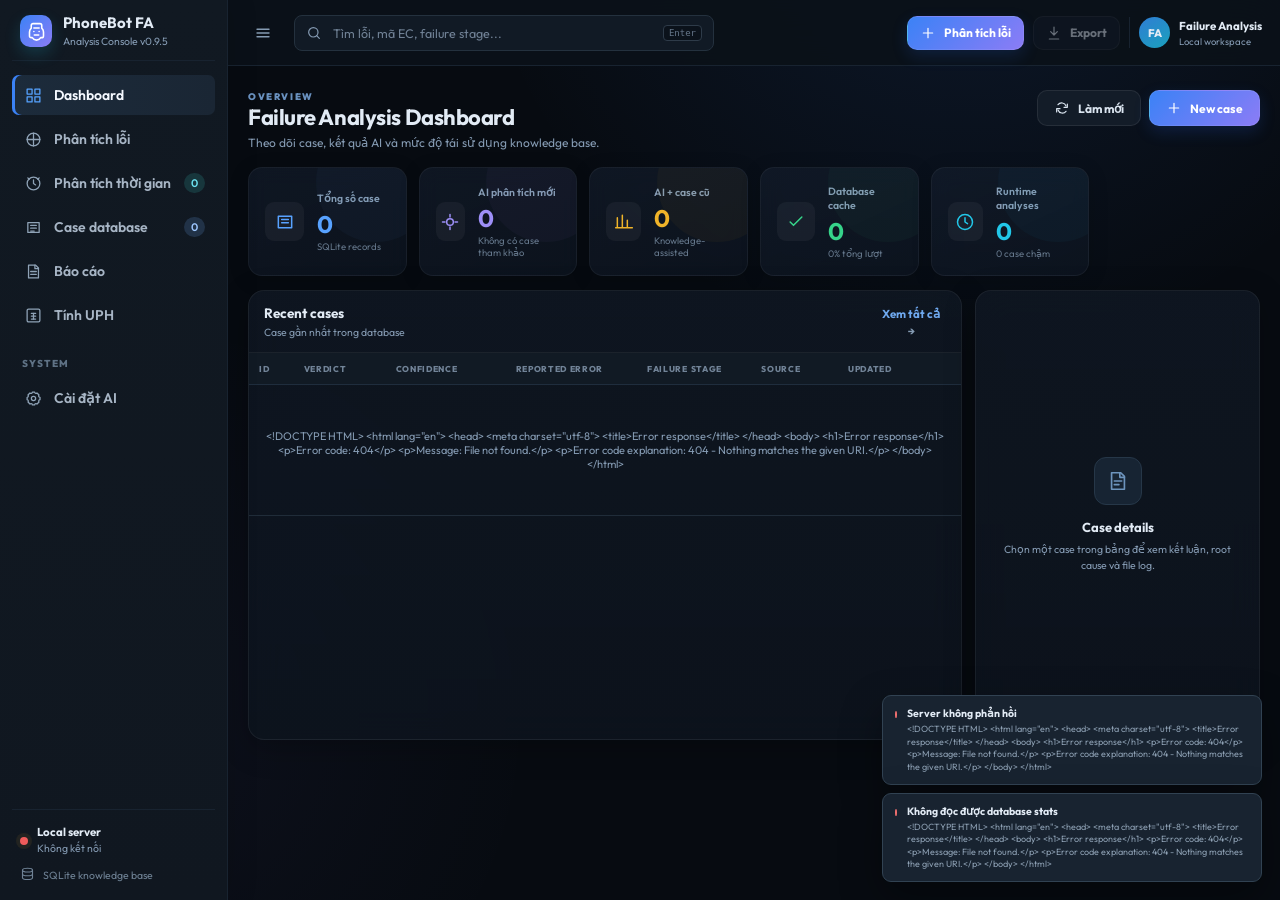
==== commit 776d8f32: "feat: integrate PB UPH Calculator V6 and add premium Light/Dark Theme Switcher" ====
--- a/static/index.html
+++ b/static/index.html
@@ -1,5 +1,6 @@
 <!doctype html>
 <html lang="vi">
+
 <head>
   <meta charset="utf-8">
   <meta name="viewport" content="width=device-width, initial-scale=1">
@@ -7,12 +8,17 @@
   <title>PhoneBot FA Console</title>
   <link rel="stylesheet" href="/static/styles.css?v=0.9.5.1">
 </head>
+
 <body>
   <div class="app-shell" id="appShell">
     <aside class="sidebar" id="sidebar">
       <div class="brand">
         <div class="brand-mark" aria-hidden="true">
-          <svg viewBox="0 0 24 24"><path d="M8 3h8a2 2 0 0 1 2 2v3.2a5.9 5.9 0 0 1 2 4.3V17a2 2 0 0 1-2 2h-1.2a5.5 5.5 0 0 1-9.6 0H6a2 2 0 0 1-2-2v-4.5a5.9 5.9 0 0 1 2-4.3V5a2 2 0 0 1 2-2Z"/><path d="M9 8h6M9 12h.01M15 12h.01M9.5 16h5"/></svg>
+          <svg viewBox="0 0 24 24">
+            <path
+              d="M8 3h8a2 2 0 0 1 2 2v3.2a5.9 5.9 0 0 1 2 4.3V17a2 2 0 0 1-2 2h-1.2a5.5 5.5 0 0 1-9.6 0H6a2 2 0 0 1-2-2v-4.5a5.9 5.9 0 0 1 2-4.3V5a2 2 0 0 1 2-2Z" />
+            <path d="M9 8h6M9 12h.01M15 12h.01M9.5 16h5" />
+          </svg>
         </div>
         <div>
           <strong>PhoneBot FA</strong>
@@ -22,33 +28,64 @@
 
       <nav class="nav-list" aria-label="Điều hướng chính">
         <button class="nav-item active" data-view="dashboard">
-          <span class="nav-icon"><svg viewBox="0 0 24 24"><rect x="3" y="3" width="7" height="7"/><rect x="14" y="3" width="7" height="7"/><rect x="3" y="14" width="7" height="7"/><rect x="14" y="14" width="7" height="7"/></svg></span>
+          <span class="nav-icon"><svg viewBox="0 0 24 24">
+              <rect x="3" y="3" width="7" height="7" />
+              <rect x="14" y="3" width="7" height="7" />
+              <rect x="3" y="14" width="7" height="7" />
+              <rect x="14" y="14" width="7" height="7" />
+            </svg></span>
           Dashboard
         </button>
         <button class="nav-item" data-view="analyze">
-          <span class="nav-icon"><svg viewBox="0 0 24 24"><path d="M12 3v18M3 12h18"/><circle cx="12" cy="12" r="9"/></svg></span>
+          <span class="nav-icon"><svg viewBox="0 0 24 24">
+              <path d="M12 3v18M3 12h18" />
+              <circle cx="12" cy="12" r="9" />
+            </svg></span>
           Phân tích lỗi
         </button>
         <button class="nav-item" data-view="runtime">
-          <span class="nav-icon"><svg viewBox="0 0 24 24"><circle cx="12" cy="12" r="9"/><path d="M12 7v5l3 2M4 4l2 2M20 4l-2 2"/></svg></span>
+          <span class="nav-icon"><svg viewBox="0 0 24 24">
+              <circle cx="12" cy="12" r="9" />
+              <path d="M12 7v5l3 2M4 4l2 2M20 4l-2 2" />
+            </svg></span>
           Phân tích thời gian
           <span class="nav-count runtime-count" id="sidebarRuntimeCount">0</span>
         </button>
         <button class="nav-item" data-view="cases">
-          <span class="nav-icon"><svg viewBox="0 0 24 24"><path d="M4 5h16v14H4z"/><path d="M8 9h8M8 13h8M8 17h5"/></svg></span>
+          <span class="nav-icon"><svg viewBox="0 0 24 24">
+              <path d="M4 5h16v14H4z" />
+              <path d="M8 9h8M8 13h8M8 17h5" />
+            </svg></span>
           Case database
           <span class="nav-count" id="sidebarCaseCount">0</span>
         </button>
         <button class="nav-item" data-view="reports">
-          <span class="nav-icon"><svg viewBox="0 0 24 24"><path d="M5 3h10l4 4v14H5z"/><path d="M14 3v5h5M8 12h8M8 16h8"/></svg></span>
+          <span class="nav-icon"><svg viewBox="0 0 24 24">
+              <path d="M5 3h10l4 4v14H5z" />
+              <path d="M14 3v5h5M8 12h8M8 16h8" />
+            </svg></span>
           Báo cáo
+        </button>
+        <button class="nav-item" data-view="uph">
+          <span class="nav-icon"><svg viewBox="0 0 24 24">
+              <rect x="3" y="3" width="18" height="18" rx="2" ry="2" />
+              <line x1="9" y1="9" x2="15" y2="9" />
+              <line x1="9" y1="13" x2="15" y2="13" />
+              <line x1="9" y1="17" x2="15" y2="17" />
+              <line x1="12" y1="9" x2="12" y2="17" />
+            </svg></span>
+          Tính UPH
         </button>
       </nav>
 
       <div class="nav-label">SYSTEM</div>
       <nav class="nav-list">
         <button class="nav-item" data-view="settings">
-          <span class="nav-icon"><svg viewBox="0 0 24 24"><circle cx="12" cy="12" r="3"/><path d="M19.4 15a1.7 1.7 0 0 0 .34 1.87l.06.06-2.83 2.83-.06-.06A1.7 1.7 0 0 0 15 19.4a1.7 1.7 0 0 0-1 .6 1.7 1.7 0 0 0-.4 1.1V21H10.4v-.1A1.7 1.7 0 0 0 9 19.4a1.7 1.7 0 0 0-1.87.34l-.06.06-2.83-2.83.06-.06A1.7 1.7 0 0 0 4.6 15a1.7 1.7 0 0 0-.6-1 1.7 1.7 0 0 0-1.1-.4H3v-3.2h.1A1.7 1.7 0 0 0 4.6 9a1.7 1.7 0 0 0-.34-1.87l-.06-.06 2.83-2.83.06.06A1.7 1.7 0 0 0 9 4.6a1.7 1.7 0 0 0 1-.6 1.7 1.7 0 0 0 .4-1.1V3h3.2v.1A1.7 1.7 0 0 0 15 4.6a1.7 1.7 0 0 0 1.87-.34l.06-.06 2.83 2.83-.06.06A1.7 1.7 0 0 0 19.4 9a1.7 1.7 0 0 0 .6 1 1.7 1.7 0 0 0 1.1.4h.1v3.2h-.1A1.7 1.7 0 0 0 19.4 15Z"/></svg></span>
+          <span class="nav-icon"><svg viewBox="0 0 24 24">
+              <circle cx="12" cy="12" r="3" />
+              <path
+                d="M19.4 15a1.7 1.7 0 0 0 .34 1.87l.06.06-2.83 2.83-.06-.06A1.7 1.7 0 0 0 15 19.4a1.7 1.7 0 0 0-1 .6 1.7 1.7 0 0 0-.4 1.1V21H10.4v-.1A1.7 1.7 0 0 0 9 19.4a1.7 1.7 0 0 0-1.87.34l-.06.06-2.83-2.83.06-.06A1.7 1.7 0 0 0 4.6 15a1.7 1.7 0 0 0-.6-1 1.7 1.7 0 0 0-1.1-.4H3v-3.2h.1A1.7 1.7 0 0 0 4.6 9a1.7 1.7 0 0 0-.34-1.87l-.06-.06 2.83-2.83.06.06A1.7 1.7 0 0 0 9 4.6a1.7 1.7 0 0 0 1-.6 1.7 1.7 0 0 0 .4-1.1V3h3.2v.1A1.7 1.7 0 0 0 15 4.6a1.7 1.7 0 0 0 1.87-.34l.06-.06 2.83 2.83-.06.06A1.7 1.7 0 0 0 19.4 9a1.7 1.7 0 0 0 .6 1 1.7 1.7 0 0 0 1.1.4h.1v3.2h-.1A1.7 1.7 0 0 0 19.4 15Z" />
+            </svg></span>
           Cài đặt AI
         </button>
       </nav>
@@ -59,7 +96,10 @@
           <div><strong>Local server</strong><span id="serverStatus">Đang kiểm tra...</span></div>
         </div>
         <div class="database-location" title="Database SQLite">
-          <svg viewBox="0 0 24 24"><ellipse cx="12" cy="5" rx="8" ry="3"/><path d="M4 5v6c0 1.7 3.6 3 8 3s8-1.3 8-3V5M4 11v6c0 1.7 3.6 3 8 3s8-1.3 8-3v-6"/></svg>
+          <svg viewBox="0 0 24 24">
+            <ellipse cx="12" cy="5" rx="8" ry="3" />
+            <path d="M4 5v6c0 1.7 3.6 3 8 3s8-1.3 8-3V5M4 11v6c0 1.7 3.6 3 8 3s8-1.3 8-3v-6" />
+          </svg>
           <span>SQLite knowledge base</span>
         </div>
       </div>
@@ -68,20 +108,29 @@
     <div class="workspace">
       <header class="topbar">
         <button class="icon-button menu-button" id="menuButton" aria-label="Mở menu">
-          <svg viewBox="0 0 24 24"><path d="M4 7h16M4 12h16M4 17h16"/></svg>
+          <svg viewBox="0 0 24 24">
+            <path d="M4 7h16M4 12h16M4 17h16" />
+          </svg>
         </button>
         <div class="global-search">
-          <svg viewBox="0 0 24 24"><circle cx="11" cy="11" r="7"/><path d="m20 20-4-4"/></svg>
+          <svg viewBox="0 0 24 24">
+            <circle cx="11" cy="11" r="7" />
+            <path d="m20 20-4-4" />
+          </svg>
           <input id="globalSearch" type="search" placeholder="Tìm lỗi, mã EC, failure stage..." autocomplete="off">
           <kbd>Enter</kbd>
         </div>
         <div class="top-actions">
           <button class="button primary compact" id="newAnalysisButton">
-            <svg viewBox="0 0 24 24"><path d="M12 5v14M5 12h14"/></svg>
+            <svg viewBox="0 0 24 24">
+              <path d="M12 5v14M5 12h14" />
+            </svg>
             Phân tích lỗi
           </button>
           <button class="button ghost compact" id="topExportButton" disabled>
-            <svg viewBox="0 0 24 24"><path d="M12 3v12M7 10l5 5 5-5M5 21h14"/></svg>
+            <svg viewBox="0 0 24 24">
+              <path d="M12 3v12M7 10l5 5 5-5M5 21h14" />
+            </svg>
             Export
           </button>
           <div class="user-chip">
@@ -94,39 +143,100 @@
       <main class="content">
         <section class="view active" id="view-dashboard">
           <div class="page-heading">
-            <div><p class="eyebrow">OVERVIEW</p><h1>Failure Analysis Dashboard</h1><p>Theo dõi case, kết quả AI và mức độ tái sử dụng knowledge base.</p></div>
+            <div>
+              <p class="eyebrow">OVERVIEW</p>
+              <h1>Failure Analysis Dashboard</h1>
+              <p>Theo dõi case, kết quả AI và mức độ tái sử dụng knowledge base.</p>
+            </div>
             <div class="heading-actions">
-              <button class="button ghost" id="refreshDashboardButton"><svg viewBox="0 0 24 24"><path d="M20 6v5h-5M4 18v-5h5"/><path d="M18 9a7 7 0 0 0-12-2M6 15a7 7 0 0 0 12 2"/></svg>Làm mới</button>
-              <button class="button primary" data-go="analyze"><svg viewBox="0 0 24 24"><path d="M12 5v14M5 12h14"/></svg>New case</button>
+              <button class="button ghost" id="refreshDashboardButton"><svg viewBox="0 0 24 24">
+                  <path d="M20 6v5h-5M4 18v-5h5" />
+                  <path d="M18 9a7 7 0 0 0-12-2M6 15a7 7 0 0 0 12 2" />
+                </svg>Làm mới</button>
+              <button class="button primary" data-go="analyze"><svg viewBox="0 0 24 24">
+                  <path d="M12 5v14M5 12h14" />
+                </svg>New case</button>
             </div>
           </div>
 
           <div class="stat-grid">
-            <article class="stat-card accent-blue"><div class="stat-icon"><svg viewBox="0 0 24 24"><path d="M4 5h16v14H4z"/><path d="M8 9h8M8 13h8"/></svg></div><div><span>Tổng số case</span><strong id="statTotal">0</strong><small>SQLite records</small></div></article>
-            <article class="stat-card accent-purple"><div class="stat-icon"><svg viewBox="0 0 24 24"><path d="M12 3v3M12 18v3M3 12h3M18 12h3"/><circle cx="12" cy="12" r="4"/></svg></div><div><span>AI phân tích mới</span><strong id="statNewAi">0</strong><small>Không có case tham khảo</small></div></article>
-            <article class="stat-card accent-amber"><div class="stat-icon"><svg viewBox="0 0 24 24"><path d="M4 19V7M10 19V4M16 19v-9M22 19H2"/></svg></div><div><span>AI + case cũ</span><strong id="statHistoryAi">0</strong><small>Knowledge-assisted</small></div></article>
-            <article class="stat-card accent-green"><div class="stat-icon"><svg viewBox="0 0 24 24"><path d="m5 12 4 4L19 6"/></svg></div><div><span>Database cache</span><strong id="statCache">0</strong><small id="statCacheRate">0% tổng lượt</small></div></article>
-            <article class="stat-card accent-cyan"><div class="stat-icon"><svg viewBox="0 0 24 24"><circle cx="12" cy="12" r="9"/><path d="M12 7v5l3 2"/></svg></div><div><span>Runtime analyses</span><strong id="statRuntime">0</strong><small id="statRuntimeSlow">0 case chậm</small></div></article>
+            <article class="stat-card accent-blue">
+              <div class="stat-icon"><svg viewBox="0 0 24 24">
+                  <path d="M4 5h16v14H4z" />
+                  <path d="M8 9h8M8 13h8" />
+                </svg></div>
+              <div><span>Tổng số case</span><strong id="statTotal">0</strong><small>SQLite records</small></div>
+            </article>
+            <article class="stat-card accent-purple">
+              <div class="stat-icon"><svg viewBox="0 0 24 24">
+                  <path d="M12 3v3M12 18v3M3 12h3M18 12h3" />
+                  <circle cx="12" cy="12" r="4" />
+                </svg></div>
+              <div><span>AI phân tích mới</span><strong id="statNewAi">0</strong><small>Không có case tham khảo</small>
+              </div>
+            </article>
+            <article class="stat-card accent-amber">
+              <div class="stat-icon"><svg viewBox="0 0 24 24">
+                  <path d="M4 19V7M10 19V4M16 19v-9M22 19H2" />
+                </svg></div>
+              <div><span>AI + case cũ</span><strong id="statHistoryAi">0</strong><small>Knowledge-assisted</small></div>
+            </article>
+            <article class="stat-card accent-green">
+              <div class="stat-icon"><svg viewBox="0 0 24 24">
+                  <path d="m5 12 4 4L19 6" />
+                </svg></div>
+              <div><span>Database cache</span><strong id="statCache">0</strong><small id="statCacheRate">0% tổng
+                  lượt</small></div>
+            </article>
+            <article class="stat-card accent-cyan">
+              <div class="stat-icon"><svg viewBox="0 0 24 24">
+                  <circle cx="12" cy="12" r="9" />
+                  <path d="M12 7v5l3 2" />
+                </svg></div>
+              <div><span>Runtime analyses</span><strong id="statRuntime">0</strong><small id="statRuntimeSlow">0 case
+                  chậm</small></div>
+            </article>
           </div>
 
           <div class="dashboard-grid">
             <section class="panel table-panel">
               <div class="panel-header">
-                <div><h2>Recent cases</h2><span id="dashboardCaseSubtitle">Case gần nhất trong database</span></div>
+                <div>
+                  <h2>Recent cases</h2><span id="dashboardCaseSubtitle">Case gần nhất trong database</span>
+                </div>
                 <button class="text-button" data-go="cases">Xem tất cả <span>→</span></button>
               </div>
               <div class="table-scroll">
                 <table class="data-table">
-                  <thead><tr><th>ID</th><th>Verdict</th><th>Confidence</th><th>Reported error</th><th>Failure stage</th><th>Source</th><th>Updated</th><th></th></tr></thead>
-                  <tbody id="dashboardCasesBody"><tr><td colspan="8" class="empty-cell">Đang tải dữ liệu...</td></tr></tbody>
+                  <thead>
+                    <tr>
+                      <th>ID</th>
+                      <th>Verdict</th>
+                      <th>Confidence</th>
+                      <th>Reported error</th>
+                      <th>Failure stage</th>
+                      <th>Source</th>
+                      <th>Updated</th>
+                      <th></th>
+                    </tr>
+                  </thead>
+                  <tbody id="dashboardCasesBody">
+                    <tr>
+                      <td colspan="8" class="empty-cell">Đang tải dữ liệu...</td>
+                    </tr>
+                  </tbody>
                 </table>
               </div>
             </section>
 
             <aside class="panel detail-panel" id="dashboardDetailPanel">
               <div class="detail-empty">
-                <div class="empty-icon"><svg viewBox="0 0 24 24"><path d="M5 3h10l4 4v14H5z"/><path d="M14 3v5h5M8 12h8M8 16h5"/></svg></div>
-                <h3>Case details</h3><p>Chọn một case trong bảng để xem kết luận, root cause và file log.</p>
+                <div class="empty-icon"><svg viewBox="0 0 24 24">
+                    <path d="M5 3h10l4 4v14H5z" />
+                    <path d="M14 3v5h5M8 12h8M8 16h5" />
+                  </svg></div>
+                <h3>Case details</h3>
+                <p>Chọn một case trong bảng để xem kết luận, root cause và file log.</p>
               </div>
             </aside>
           </div>
@@ -134,47 +244,82 @@
 
         <section class="view" id="view-analyze">
           <div class="page-heading">
-            <div><p class="eyebrow">NEW ANALYSIS</p><h1>Phân tích một case mới</h1><p>Upload folder log, nhập lỗi SW và để hệ thống kiểm tra database trước khi gọi AI.</p></div>
-            <div class="heading-actions"><span class="provider-pill" id="analysisProviderPill">OpenAI · gpt-5-mini</span></div>
+            <div>
+              <p class="eyebrow">NEW ANALYSIS</p>
+              <h1>Phân tích một case mới</h1>
+              <p>Upload folder log, nhập lỗi SW và để hệ thống kiểm tra database trước khi gọi AI.</p>
+            </div>
+            <div class="heading-actions"><span class="provider-pill" id="analysisProviderPill">OpenAI ·
+                gpt-5-mini</span></div>
           </div>
 
           <div class="analysis-layout">
             <section class="panel analysis-main">
-              <div class="panel-header"><div><h2>Case input</h2><span>Thông tin lỗi và file evidence</span></div><span class="step-badge">STEP 1</span></div>
+              <div class="panel-header">
+                <div>
+                  <h2>Case input</h2><span>Thông tin lỗi và file evidence</span>
+                </div><span class="step-badge">STEP 1</span>
+              </div>
               <label class="field-label" for="reportedError">Lỗi được SW báo <em>*</em></label>
-              <textarea id="reportedError" class="control textarea" placeholder="Ví dụ: Camera is not genuine. Could not test. (EC: F001)"></textarea>
+              <textarea id="reportedError" class="control textarea"
+                placeholder="Ví dụ: Camera is not genuine. Could not test. (EC: F001)"></textarea>
 
               <div class="upload-zone" id="dropZone">
                 <input id="folderInput" type="file" webkitdirectory directory multiple hidden>
                 <input id="filesInput" type="file" multiple hidden accept=".log,.txt,.json,.csv,.xml,.plist">
-                <div class="upload-illustration"><svg viewBox="0 0 24 24"><path d="M12 16V4M7 9l5-5 5 5"/><path d="M4 15v4a2 2 0 0 0 2 2h12a2 2 0 0 0 2-2v-4"/></svg></div>
+                <div class="upload-illustration"><svg viewBox="0 0 24 24">
+                    <path d="M12 16V4M7 9l5-5 5 5" />
+                    <path d="M4 15v4a2 2 0 0 0 2 2h12a2 2 0 0 0 2-2v-4" />
+                  </svg></div>
                 <h3>Kéo folder hoặc file log vào đây</h3>
                 <p>Hỗ trợ .log, .txt, .json, .csv, .xml và .plist</p>
-                <div class="upload-actions"><button class="button ghost" id="chooseFolderButton" type="button">Chọn folder</button><button class="button ghost" id="chooseFilesButton" type="button">Chọn file</button></div>
-              </div>
-
-              <div class="selected-files-header"><span id="selectedFilesCount">0 file được chọn</span><button class="text-button danger-text" id="clearFilesButton">Xóa danh sách</button></div>
-              <div class="file-list" id="fileList"><div class="empty-inline">Chưa có file log.</div></div>
+                <div class="upload-actions"><button class="button ghost" id="chooseFolderButton" type="button">Chọn
+                    folder</button><button class="button ghost" id="chooseFilesButton" type="button">Chọn file</button>
+                </div>
+              </div>
+
+              <div class="selected-files-header"><span id="selectedFilesCount">0 file được chọn</span><button
+                  class="text-button danger-text" id="clearFilesButton">Xóa danh sách</button></div>
+              <div class="file-list" id="fileList">
+                <div class="empty-inline">Chưa có file log.</div>
+              </div>
 
               <div class="analysis-actions">
-                <button class="button primary large" id="analyzeButton"><svg viewBox="0 0 24 24"><path d="M12 3v3M12 18v3M3 12h3M18 12h3"/><circle cx="12" cy="12" r="4"/></svg>Bắt đầu phân tích</button>
+                <button class="button primary large" id="analyzeButton"><svg viewBox="0 0 24 24">
+                    <path d="M12 3v3M12 18v3M3 12h3M18 12h3" />
+                    <circle cx="12" cy="12" r="4" />
+                  </svg>Bắt đầu phân tích</button>
                 <button class="button ghost" id="resetAnalysisButton">Reset</button>
                 <span class="analysis-status" id="analysisStatus">Sẵn sàng.</span>
               </div>
             </section>
 
             <aside class="panel config-panel" id="quickConfigPanel">
-              <div class="panel-header"><div><h2>AI configuration</h2><span>Cấu hình cho lần chạy này</span></div><span class="step-badge">STEP 2</span></div>
+              <div class="panel-header">
+                <div>
+                  <h2>AI configuration</h2><span>Cấu hình cho lần chạy này</span>
+                </div><span class="step-badge">STEP 2</span>
+              </div>
               <div class="form-stack">
                 <label class="field-label">Provider</label>
-                <select class="control" data-config="provider"><option value="openai">ChatGPT / OpenAI</option><option value="gemini">Google Gemini</option><option value="ollama">Ollama (Local Offline)</option></select>
+                <select class="control" data-config="provider">
+                  <option value="openai">ChatGPT / OpenAI</option>
+                  <option value="gemini">Google Gemini</option>
+                  <option value="ollama">Ollama (Local Offline)</option>
+                </select>
 
                 <label class="field-label">API key</label>
-                <div class="password-field"><input class="control" data-config="apiKey" type="password" placeholder="Nhập API key hoặc dùng .env" autocomplete="off"><button type="button" class="icon-button key-toggle" aria-label="Hiện API key"><svg viewBox="0 0 24 24"><path d="M2 12s3.5-6 10-6 10 6 10 6-3.5 6-10 6S2 12 2 12Z"/><circle cx="12" cy="12" r="2.5"/></svg></button></div>
+                <div class="password-field"><input class="control" data-config="apiKey" type="password"
+                    placeholder="Nhập API key hoặc dùng .env" autocomplete="off"><button type="button"
+                    class="icon-button key-toggle" aria-label="Hiện API key"><svg viewBox="0 0 24 24">
+                      <path d="M2 12s3.5-6 10-6 10 6 10 6-3.5 6-10 6S2 12 2 12Z" />
+                      <circle cx="12" cy="12" r="2.5" />
+                    </svg></button></div>
                 <p class="field-help">Key chỉ dùng cho request hiện tại và không lưu vào database.</p>
 
                 <label class="field-label">Model</label>
-                <input class="control model-input" data-config="model" type="text" list="modelSuggestions" placeholder="Nhập tên model">
+                <input class="control model-input" data-config="model" type="text" list="modelSuggestions"
+                  placeholder="Nhập tên model">
 
                 <div class="base-url-group">
                   <label class="field-label">Base URL <span>(optional)</span></label>
@@ -182,12 +327,26 @@
                 </div>
 
                 <label class="field-label">Giới hạn prompt</label>
-                <select class="control" data-config="promptLimit"><option value="45000">45.000 ký tự · tiết kiệm</option><option value="90000">90.000 ký tự · cân bằng</option><option value="150000">150.000 ký tự · log dài</option><option value="220000">220.000 ký tự · tối đa</option></select>
+                <select class="control" data-config="promptLimit">
+                  <option value="45000">45.000 ký tự · tiết kiệm</option>
+                  <option value="90000">90.000 ký tự · cân bằng</option>
+                  <option value="150000">150.000 ký tự · log dài</option>
+                  <option value="220000">220.000 ký tự · tối đa</option>
+                </select>
 
                 <div class="switch-list">
-                  <label class="switch-row"><div><strong>Che dữ liệu nhạy cảm</strong><span>IMEI, UDID, MAC, IP</span></div><input type="checkbox" data-config="redact"><span class="switch"></span></label>
-                  <label class="switch-row"><div><strong>Tìm case tương tự</strong><span>Tham khảo knowledge base</span></div><input type="checkbox" data-config="useDatabase"><span class="switch"></span></label>
-                  <label class="switch-row"><div><strong>Dùng cache khi khớp cao</strong><span>Không gọi API nếu ≥ ngưỡng</span></div><input type="checkbox" data-config="reuseStrong"><span class="switch"></span></label>
+                  <label class="switch-row">
+                    <div><strong>Che dữ liệu nhạy cảm</strong><span>IMEI, UDID, MAC, IP</span></div><input
+                      type="checkbox" data-config="redact"><span class="switch"></span>
+                  </label>
+                  <label class="switch-row">
+                    <div><strong>Tìm case tương tự</strong><span>Tham khảo knowledge base</span></div><input
+                      type="checkbox" data-config="useDatabase"><span class="switch"></span>
+                  </label>
+                  <label class="switch-row">
+                    <div><strong>Dùng cache khi khớp cao</strong><span>Không gọi API nếu ≥ ngưỡng</span></div><input
+                      type="checkbox" data-config="reuseStrong"><span class="switch"></span>
+                  </label>
                 </div>
               </div>
               <button class="button subtle full" data-go="settings">Mở cài đặt nâng cao</button>
@@ -196,8 +355,12 @@
 
           <section class="result-shell hidden" id="resultShell">
             <div class="result-topline">
-              <div><p class="eyebrow">ANALYSIS RESULT</p><h2 id="resultTitle">Kết quả phân tích</h2></div>
-              <div class="heading-actions"><button class="button ghost" id="exportJsonButton">Export JSON</button><button class="button ghost" id="exportTxtButton">Export TXT</button></div>
+              <div>
+                <p class="eyebrow">ANALYSIS RESULT</p>
+                <h2 id="resultTitle">Kết quả phân tích</h2>
+              </div>
+              <div class="heading-actions"><button class="button ghost" id="exportJsonButton">Export
+                  JSON</button><button class="button ghost" id="exportTxtButton">Export TXT</button></div>
             </div>
 
             <div class="result-metrics">
@@ -233,15 +396,80 @@
 
             <div class="tab-content active" id="tab-overview">
               <div class="two-column-result">
-                <article class="panel result-card"><h3>Executive summary</h3><p id="resultSummary"></p><div class="callout"><strong>Điểm fail</strong><p id="resultFailureExplanation"></p></div><div class="suggested-message"><span>Error wording đề xuất</span><code id="resultSuggestedMessage"></code></div></article>
-                <article class="panel result-card"><h3>Recommended checks</h3><div class="stack-list" id="resultChecks"></div><h3 class="section-gap">Missing logs / data</h3><div class="stack-list" id="resultMissing"></div></article>
-              </div>
-            </div>
-            <div class="tab-content" id="tab-timeline"><section class="panel"><div class="panel-header"><div><h3>Test timeline</h3><span>Diễn biến theo thời gian và từng stage</span></div></div><div class="table-scroll"><table class="data-table timeline-table"><thead><tr><th>Time</th><th>Stage</th><th>Status</th><th>Description</th><th>Evidence</th></tr></thead><tbody id="resultTimeline"></tbody></table></div></section></div>
-            <div class="tab-content" id="tab-evidence"><div class="two-column-result"><article class="panel result-card"><h3>Điều log chứng minh</h3><div class="stack-list" id="resultProven"></div><h3 class="section-gap">Supporting evidence</h3><div id="resultSupporting"></div></article><article class="panel result-card"><h3>Điều chưa chứng minh</h3><div class="stack-list" id="resultNotProven"></div><h3 class="section-gap">Limiting / contradicting evidence</h3><div id="resultAgainst"></div></article></div></div>
-            <div class="tab-content" id="tab-rootcause"><section class="panel result-card"><h3>Root-cause candidates</h3><div class="root-cause-grid" id="resultRootCauses"></div></section></div>
-            <div class="tab-content" id="tab-similar"><section class="panel result-card"><h3>Similar cases from database</h3><div id="resultSimilarCases"></div></section></div>
-            <div class="tab-content" id="tab-metadata"><section class="panel result-card"><h3>Technical metadata</h3><pre class="metadata-code" id="resultMetadata"></pre></section></div>
+                <article class="panel result-card">
+                  <h3>Executive summary</h3>
+                  <p id="resultSummary"></p>
+                  <div class="callout"><strong>Điểm fail</strong>
+                    <p id="resultFailureExplanation"></p>
+                  </div>
+                  <div class="suggested-message"><span>Error wording đề xuất</span><code
+                      id="resultSuggestedMessage"></code></div>
+                </article>
+                <article class="panel result-card">
+                  <h3>Recommended checks</h3>
+                  <div class="stack-list" id="resultChecks"></div>
+                  <h3 class="section-gap">Missing logs / data</h3>
+                  <div class="stack-list" id="resultMissing"></div>
+                </article>
+              </div>
+            </div>
+            <div class="tab-content" id="tab-timeline">
+              <section class="panel">
+                <div class="panel-header">
+                  <div>
+                    <h3>Test timeline</h3><span>Diễn biến theo thời gian và từng stage</span>
+                  </div>
+                </div>
+                <div class="table-scroll">
+                  <table class="data-table timeline-table">
+                    <thead>
+                      <tr>
+                        <th>Time</th>
+                        <th>Stage</th>
+                        <th>Status</th>
+                        <th>Description</th>
+                        <th>Evidence</th>
+                      </tr>
+                    </thead>
+                    <tbody id="resultTimeline"></tbody>
+                  </table>
+                </div>
+              </section>
+            </div>
+            <div class="tab-content" id="tab-evidence">
+              <div class="two-column-result">
+                <article class="panel result-card">
+                  <h3>Điều log chứng minh</h3>
+                  <div class="stack-list" id="resultProven"></div>
+                  <h3 class="section-gap">Supporting evidence</h3>
+                  <div id="resultSupporting"></div>
+                </article>
+                <article class="panel result-card">
+                  <h3>Điều chưa chứng minh</h3>
+                  <div class="stack-list" id="resultNotProven"></div>
+                  <h3 class="section-gap">Limiting / contradicting evidence</h3>
+                  <div id="resultAgainst"></div>
+                </article>
+              </div>
+            </div>
+            <div class="tab-content" id="tab-rootcause">
+              <section class="panel result-card">
+                <h3>Root-cause candidates</h3>
+                <div class="root-cause-grid" id="resultRootCauses"></div>
+              </section>
+            </div>
+            <div class="tab-content" id="tab-similar">
+              <section class="panel result-card">
+                <h3>Similar cases from database</h3>
+                <div id="resultSimilarCases"></div>
+              </section>
+            </div>
+            <div class="tab-content" id="tab-metadata">
+              <section class="panel result-card">
+                <h3>Technical metadata</h3>
+                <pre class="metadata-code" id="resultMetadata"></pre>
+              </section>
+            </div>
             <div class="tab-content" id="tab-copilot">
               <section class="panel result-card">
                 <div class="panel-header">
@@ -255,11 +483,13 @@
                   <div class="copilot-messages" id="copilotMessages">
                     <div class="copilot-msg system">
                       <div class="msg-sender">Copilot</div>
-                      <div class="msg-bubble">Xin chào! Tôi đã nạp toàn bộ logs và tóm tắt của case này vào ngữ cảnh trò chuyện. Bạn có câu hỏi cụ thể nào về lỗi hoặc giải pháp không?</div>
+                      <div class="msg-bubble">Xin chào! Tôi đã nạp toàn bộ logs và tóm tắt của case này vào ngữ cảnh trò
+                        chuyện. Bạn có câu hỏi cụ thể nào về lỗi hoặc giải pháp không?</div>
                     </div>
                   </div>
                   <div class="copilot-input-area">
-                    <input type="text" class="control" id="copilotInput" placeholder="Nhập câu hỏi... (Ví dụ: Dòng log nào chứng minh camera lỗi?)" />
+                    <input type="text" class="control" id="copilotInput"
+                      placeholder="Nhập câu hỏi... (Ví dụ: Dòng log nào chứng minh camera lỗi?)" />
                     <button class="button primary" id="sendCopilotBtn">Gửi</button>
                   </div>
                 </div>
@@ -271,62 +501,127 @@
 
         <section class="view" id="view-runtime">
           <div class="page-heading">
-            <div><p class="eyebrow">RUNTIME PERFORMANCE</p><h1>Phân tích thời gian chạy</h1><p>Phân tích độc lập với PASS/FAIL. Một process được xem là chậm khi tổng thời gian chạy lớn hơn 13 phút.</p></div>
-            <div class="heading-actions"><span class="provider-pill runtime-policy-pill">SLOW &gt; 13:00</span><span class="provider-pill" id="runtimeProviderPill">Local engine</span></div>
+            <div>
+              <p class="eyebrow">RUNTIME PERFORMANCE</p>
+              <h1>Phân tích thời gian chạy</h1>
+              <p>Phân tích độc lập với PASS/FAIL. Một process được xem là chậm khi tổng thời gian chạy lớn hơn 13 phút.
+              </p>
+            </div>
+            <div class="heading-actions"><span class="provider-pill runtime-policy-pill">SLOW &gt; 13:00</span><span
+                class="provider-pill" id="runtimeProviderPill">Local engine</span></div>
           </div>
 
           <div class="runtime-rule-banner">
-            <div class="runtime-rule-icon"><svg viewBox="0 0 24 24"><circle cx="12" cy="12" r="9"/><path d="M12 7v5l3 2"/></svg></div>
-            <div><strong>Runtime riêng từng phone/port</strong><p><b>BEGIN TRANSACTION → END TRANSACTION là thời gian của cả bộ 4 phone</b>, chỉ dùng để tham khảo. Tool đánh giá chậm bằng hoạt động đầu tiên → hoạt động cuối cùng của đúng port; runtime riêng <b>trên 13 phút</b> mới bị đánh dấu chậm.</p></div>
+            <div class="runtime-rule-icon"><svg viewBox="0 0 24 24">
+                <circle cx="12" cy="12" r="9" />
+                <path d="M12 7v5l3 2" />
+              </svg></div>
+            <div><strong>Runtime riêng từng phone/port</strong>
+              <p><b>BEGIN TRANSACTION → END TRANSACTION là thời gian của cả bộ 4 phone</b>, chỉ dùng để tham khảo. Tool
+                đánh giá chậm bằng hoạt động đầu tiên → hoạt động cuối cùng của đúng port; runtime riêng <b>trên 13
+                  phút</b> mới bị đánh dấu chậm.</p>
+            </div>
           </div>
 
           <div class="analysis-layout runtime-input-layout">
             <section class="panel analysis-main">
-              <div class="panel-header"><div><h2>Runtime input</h2><span>Folder log của một hoặc nhiều transaction</span></div><span class="step-badge">RUNTIME</span></div>
+              <div class="panel-header">
+                <div>
+                  <h2>Runtime input</h2><span>Folder log của một hoặc nhiều transaction</span>
+                </div><span class="step-badge">RUNTIME</span>
+              </div>
               <div class="form-grid runtime-form-grid">
-                <div class="full-span"><label class="field-label" for="runtimeProcessLabel">Tên máy / model phone / ghi chú</label><input id="runtimeProcessLabel" class="control" type="text" placeholder="Ví dụ: PB28 - iPhone 13 mini"></div>
-                <div class="full-span"><label class="field-label" for="runtimePortSelect">Port cần phân tích</label><select id="runtimePortSelect" class="control"><option value="">Chọn folder log để phát hiện Port</option></select><small class="field-help" id="runtimePortHelp">Mỗi port được tách độc lập. Tool không còn lấy transaction dài nhất của port khác.</small></div>
-                <div><label class="field-label" for="runtimeThreshold">Ngưỡng chậm (phút)</label><input id="runtimeThreshold" class="control" type="number" min="1" max="240" step="0.5" value="13"></div>
-                <div><label class="field-label" for="runtimeGapThreshold">Gap cần cảnh báo (giây)</label><input id="runtimeGapThreshold" class="control" type="number" min="5" max="3600" step="5" value="30"></div>
+                <div class="full-span"><label class="field-label" for="runtimeProcessLabel">Tên máy / model phone / ghi
+                    chú</label><input id="runtimeProcessLabel" class="control" type="text"
+                    placeholder="Ví dụ: PB28 - iPhone 13 mini"></div>
+                <div class="full-span"><label class="field-label" for="runtimePortSelect">Port cần phân
+                    tích</label><select id="runtimePortSelect" class="control">
+                    <option value="">Chọn folder log để phát hiện Port</option>
+                  </select><small class="field-help" id="runtimePortHelp">Mỗi port được tách độc lập. Tool không còn lấy
+                    transaction dài nhất của port khác.</small></div>
+                <div><label class="field-label" for="runtimeThreshold">Ngưỡng chậm (phút)</label><input
+                    id="runtimeThreshold" class="control" type="number" min="1" max="240" step="0.5" value="13"></div>
+                <div><label class="field-label" for="runtimeGapThreshold">Gap cần cảnh báo (giây)</label><input
+                    id="runtimeGapThreshold" class="control" type="number" min="5" max="3600" step="5" value="30"></div>
               </div>
 
               <div class="upload-zone runtime-drop" id="runtimeDropZone">
                 <input id="runtimeFolderInput" type="file" webkitdirectory directory multiple hidden>
                 <input id="runtimeFilesInput" type="file" multiple hidden accept=".log,.txt,.json,.csv,.xml,.plist">
-                <div class="upload-illustration"><svg viewBox="0 0 24 24"><path d="M12 16V4M7 9l5-5 5 5"/><path d="M4 15v4a2 2 0 0 0 2 2h12a2 2 0 0 0 2-2v-4"/></svg></div>
+                <div class="upload-illustration"><svg viewBox="0 0 24 24">
+                    <path d="M12 16V4M7 9l5-5 5 5" />
+                    <path d="M4 15v4a2 2 0 0 0 2 2h12a2 2 0 0 0 2-2v-4" />
+                  </svg></div>
                 <h3>Kéo folder log vào đây</h3>
                 <p>Tool đọc timestamp, BEGIN/END, retry, timeout, Vision/OCR, USB và trục Z</p>
-                <div class="upload-actions"><button class="button ghost" id="runtimeChooseFolderButton" type="button">Chọn folder</button><button class="button ghost" id="runtimeChooseFilesButton" type="button">Chọn file</button></div>
-              </div>
-              <div class="selected-files-header"><span id="runtimeSelectedFilesCount">0 file được chọn</span><button class="text-button danger-text" id="runtimeClearFilesButton">Xóa danh sách</button></div>
-              <div class="file-list" id="runtimeFileList"><div class="empty-inline">Chưa có file log.</div></div>
+                <div class="upload-actions"><button class="button ghost" id="runtimeChooseFolderButton"
+                    type="button">Chọn folder</button><button class="button ghost" id="runtimeChooseFilesButton"
+                    type="button">Chọn file</button></div>
+              </div>
+              <div class="selected-files-header"><span id="runtimeSelectedFilesCount">0 file được chọn</span><button
+                  class="text-button danger-text" id="runtimeClearFilesButton">Xóa danh sách</button></div>
+              <div class="file-list" id="runtimeFileList">
+                <div class="empty-inline">Chưa có file log.</div>
+              </div>
               <div class="analysis-actions">
-                <button class="button primary large" id="runtimeAnalyzeButton"><svg viewBox="0 0 24 24"><circle cx="12" cy="12" r="9"/><path d="M12 7v5l3 2"/></svg>Phân tích runtime</button>
+                <button class="button primary large" id="runtimeAnalyzeButton"><svg viewBox="0 0 24 24">
+                    <circle cx="12" cy="12" r="9" />
+                    <path d="M12 7v5l3 2" />
+                  </svg>Phân tích runtime</button>
                 <button class="button ghost" id="runtimeResetButton">Làm mới</button>
                 <span class="analysis-status" id="runtimeStatus">Sẵn sàng.</span>
               </div>
             </section>
 
             <aside class="panel analysis-sidebar">
-              <div class="panel-header"><div><h2>Phương thức phân tích</h2><span>Local trước, AI là tùy chọn</span></div><span class="step-badge muted-step">CONFIG</span></div>
+              <div class="panel-header">
+                <div>
+                  <h2>Phương thức phân tích</h2><span>Local trước, AI là tùy chọn</span>
+                </div><span class="step-badge muted-step">CONFIG</span>
+              </div>
               <div class="switch-list">
-                <label class="switch-row"><div><strong>Dùng AI giải thích nguyên nhân</strong><span>Tắt vẫn có kết quả deterministic miễn phí</span></div><input type="checkbox" id="runtimeUseAi"><span class="switch"></span></label>
+                <label class="switch-row">
+                  <div><strong>Dùng AI giải thích nguyên nhân</strong><span>Tắt vẫn có kết quả deterministic miễn
+                      phí</span></div><input type="checkbox" id="runtimeUseAi"><span class="switch"></span>
+                </label>
               </div>
               <div id="runtimeAiConfig" class="runtime-ai-config disabled-section">
-                <label class="field-label">Provider</label><select class="control" data-config="provider"><option value="openai">ChatGPT / OpenAI</option><option value="gemini">Google Gemini</option><option value="ollama">Ollama (Local Offline)</option></select>
-                <label class="field-label">Model</label><input class="control model-input" data-config="model" type="text" list="modelSuggestions" placeholder="Nhập model">
-                <label class="field-label">API key</label><div class="password-field"><input class="control" data-config="apiKey" type="password" placeholder="Chỉ cần khi bật AI" autocomplete="off"><button type="button" class="icon-button key-toggle" aria-label="Hiện API key"><svg viewBox="0 0 24 24"><path d="M2 12s3.5-6 10-6 10 6 10 6-3.5 6-10 6S2 12 2 12Z"/><circle cx="12" cy="12" r="2.5"/></svg></button></div>
-                <div class="base-url-group"><label class="field-label">Base URL</label><input class="control" data-config="baseUrl" type="text" placeholder="OpenAI-compatible endpoint"></div>
-              </div>
-              <div class="runtime-local-note"><strong>Local Runtime Engine</strong><p>Tự tính timestamp và lưu vào SQLite. Không cần API key, không gửi log ra ngoài khi AI đang tắt.</p></div>
+                <label class="field-label">Provider</label><select class="control" data-config="provider">
+                  <option value="openai">ChatGPT / OpenAI</option>
+                  <option value="gemini">Google Gemini</option>
+                  <option value="ollama">Ollama (Local Offline)</option>
+                </select>
+                <label class="field-label">Model</label><input class="control model-input" data-config="model"
+                  type="text" list="modelSuggestions" placeholder="Nhập model">
+                <label class="field-label">API key</label>
+                <div class="password-field"><input class="control" data-config="apiKey" type="password"
+                    placeholder="Chỉ cần khi bật AI" autocomplete="off"><button type="button"
+                    class="icon-button key-toggle" aria-label="Hiện API key"><svg viewBox="0 0 24 24">
+                      <path d="M2 12s3.5-6 10-6 10 6 10 6-3.5 6-10 6S2 12 2 12Z" />
+                      <circle cx="12" cy="12" r="2.5" />
+                    </svg></button></div>
+                <div class="base-url-group"><label class="field-label">Base URL</label><input class="control"
+                    data-config="baseUrl" type="text" placeholder="OpenAI-compatible endpoint"></div>
+              </div>
+              <div class="runtime-local-note"><strong>Local Runtime Engine</strong>
+                <p>Tự tính timestamp và lưu vào SQLite. Không cần API key, không gửi log ra ngoài khi AI đang tắt.</p>
+              </div>
             </aside>
           </div>
 
           <section class="result-shell hidden" id="runtimeResultShell">
-            <div class="result-topline"><div><p class="eyebrow">RUNTIME RESULT</p><h2 id="runtimeResultTitle">Kết quả phân tích thời gian</h2></div><div class="heading-actions"><button class="button ghost" id="runtimeExportJson">Export JSON</button><button class="button ghost" id="runtimeExportTxt">Export TXT</button></div></div>
+            <div class="result-topline">
+              <div>
+                <p class="eyebrow">RUNTIME RESULT</p>
+                <h2 id="runtimeResultTitle">Kết quả phân tích thời gian</h2>
+              </div>
+              <div class="heading-actions"><button class="button ghost" id="runtimeExportJson">Export
+                  JSON</button><button class="button ghost" id="runtimeExportTxt">Export TXT</button></div>
+            </div>
             <div class="result-metrics runtime-metrics">
               <article><span>Trạng thái</span><strong id="runtimeClassification">-</strong></article>
-              <article><span>Runtime riêng phone</span><strong id="runtimeTotal">-</strong></article><article><span>Thời gian cả batch</span><strong id="runtimeBatchTotal">-</strong></article>
+              <article><span>Runtime riêng phone</span><strong id="runtimeTotal">-</strong></article>
+              <article><span>Thời gian cả batch</span><strong id="runtimeBatchTotal">-</strong></article>
               <article><span>Ngưỡng</span><strong id="runtimeThresholdResult">-</strong></article>
               <article><span>Vượt ngưỡng</span><strong id="runtimeOver">-</strong></article>
               <article><span>Confidence</span><strong id="runtimeConfidence">-</strong></article>
@@ -334,7 +629,10 @@
 
             <section class="panel result-card plain-diagnosis-panel">
               <div class="plain-diagnosis-header">
-                <div><p class="eyebrow">KẾT LUẬN DỄ HIỂU</p><h3>Process chậm ở đâu và vì sao?</h3></div>
+                <div>
+                  <p class="eyebrow">KẾT LUẬN DỄ HIỂU</p>
+                  <h3>Process chậm ở đâu và vì sao?</h3>
+                </div>
                 <span class="plain-diagnosis-badge" id="runtimePlainConfidence">Deterministic</span>
               </div>
               <div class="plain-conclusion" id="runtimePlainConclusion">Chưa có dữ liệu.</div>
@@ -349,15 +647,33 @@
                 </div>
               </div>
               <div class="plain-bottom-grid">
-                <div class="plain-note-box warning"><h4>Không nên hiểu sai</h4><div id="runtimeNotMainContributors"></div></div>
-                <div class="plain-note-box action"><h4>Kiểm tra trước tiên</h4><div id="runtimePriorityChecks"></div></div>
+                <div class="plain-note-box warning">
+                  <h4>Không nên hiểu sai</h4>
+                  <div id="runtimeNotMainContributors"></div>
+                </div>
+                <div class="plain-note-box action">
+                  <h4>Kiểm tra trước tiên</h4>
+                  <div id="runtimePriorityChecks"></div>
+                </div>
               </div>
               <div class="certainty-note" id="runtimeCertaintyExplanation"></div>
             </section>
 
             <div class="runtime-summary-grid">
-              <article class="panel result-card"><h3>Kết luận runtime</h3><p id="runtimeSummary"></p><div class="callout runtime-callout"><strong>Nguyên nhân chạy lâu</strong><p id="runtimeReason"></p></div><div id="runtimeAiBadge" class="runtime-ai-badge hidden">AI interpretation enabled</div></article>
-              <article class="panel result-card"><h3>Recommended checks</h3><div class="stack-list" id="runtimeChecks"></div><h3 class="section-gap">Missing logs / data</h3><div class="stack-list" id="runtimeMissing"></div></article>
+              <article class="panel result-card">
+                <h3>Kết luận runtime</h3>
+                <p id="runtimeSummary"></p>
+                <div class="callout runtime-callout"><strong>Nguyên nhân chạy lâu</strong>
+                  <p id="runtimeReason"></p>
+                </div>
+                <div id="runtimeAiBadge" class="runtime-ai-badge hidden">AI interpretation enabled</div>
+              </article>
+              <article class="panel result-card">
+                <h3>Recommended checks</h3>
+                <div class="stack-list" id="runtimeChecks"></div>
+                <h3 class="section-gap">Missing logs / data</h3>
+                <div class="stack-list" id="runtimeMissing"></div>
+              </article>
             </div>
 
             <!-- Interactive Visual Timeline / Gantt Chart -->
@@ -369,79 +685,436 @@
                 </div>
               </div>
               <div class="timeline-visual-container" style="padding: 20px 15px;">
-                <div id="runtimeTimelineChart" class="timeline-chart-bar" style="display: flex; height: 32px; border-radius: 8px; overflow: hidden; background: #16222f; border: 1px solid #283747; box-shadow: inset 0 2px 4px rgba(0,0,0,0.2);"></div>
-                <div id="runtimeTimelineLegend" class="timeline-legend" style="display: flex; flex-wrap: wrap; gap: 14px; margin-top: 15px; font-size: 11px; color: var(--muted);"></div>
+                <div id="runtimeTimelineChart" class="timeline-chart-bar"
+                  style="display: flex; height: 32px; border-radius: 8px; overflow: hidden; background: #16222f; border: 1px solid #283747; box-shadow: inset 0 2px 4px rgba(0,0,0,0.2);">
+                </div>
+                <div id="runtimeTimelineLegend" class="timeline-legend"
+                  style="display: flex; flex-wrap: wrap; gap: 14px; margin-top: 15px; font-size: 11px; color: var(--muted);">
+                </div>
               </div>
             </section>
 
             <div class="two-column-result runtime-charts-grid">
-              <section class="panel result-card"><div class="panel-header"><div><h3>Stage breakdown</h3><span>Ước lượng theo khoảng cách giữa các event</span></div></div><div id="runtimeStages" class="runtime-stage-list"></div></section>
-              <section class="panel result-card"><div class="panel-header"><div><h3>Root-cause candidates</h3><span>Không coi suy luận là bằng chứng</span></div></div><div class="root-cause-grid" id="runtimeRootCauses"></div></section>
+              <section class="panel result-card">
+                <div class="panel-header">
+                  <div>
+                    <h3>Stage breakdown</h3><span>Ước lượng theo khoảng cách giữa các event</span>
+                  </div>
+                </div>
+                <div id="runtimeStages" class="runtime-stage-list"></div>
+              </section>
+              <section class="panel result-card">
+                <div class="panel-header">
+                  <div>
+                    <h3>Root-cause candidates</h3><span>Không coi suy luận là bằng chứng</span>
+                  </div>
+                </div>
+                <div class="root-cause-grid" id="runtimeRootCauses"></div>
+              </section>
             </div>
 
             <div class="two-column-result runtime-retry-overview">
-              <section class="panel result-card"><div class="panel-header"><div><h3>Retry theo module</h3><span>Phân biệt SW retry, Vision retry, USB retry và thao tác trục Z lặp</span></div></div><div id="runtimeRetryModules" class="module-count-list"></div></section>
-              <section class="panel result-card"><div class="panel-header"><div><h3>Timeout / wait theo module</h3><span>Marker trực tiếp và khoảng chờ suy luận được ghi riêng</span></div></div><div id="runtimeTimeoutModules" class="module-count-list"></div></section>
-            </div>
-
-            <section class="panel result-card"><div class="panel-header"><div><h3>Retry / timeout grouped by operation</h3><span>Tổng hợp đúng bước đang chạy, ai khởi tạo và module nào bị lặp/chờ</span></div></div><div class="table-scroll"><table class="data-table runtime-detail-table"><thead><tr><th>Loại</th><th>Đang làm gì</th><th>Ai khởi tạo</th><th>Module đích</th><th>Test item</th><th>Số lần</th><th>Wait quan sát</th><th>Giải thích</th></tr></thead><tbody id="runtimeRetryTimeoutGroups"></tbody></table></div></section>
-
-            <section class="panel result-card"><div class="panel-header"><div><h3>Retry / timeout occurrences</h3><span>Mỗi sự kiện có timestamp, thao tác, cơ chế retry và evidence trước/sau</span></div></div><div class="table-scroll extra-tall-table"><table class="data-table runtime-detail-table"><thead><tr><th># / Time</th><th>Loại</th><th>Đang làm gì</th><th>Ai retry/chờ</th><th>Cách thực hiện</th><th>Test item</th><th>Timeout / wait</th><th>Trigger & impact</th><th>Evidence</th></tr></thead><tbody id="runtimeRetryTimeoutEvents"></tbody></table></div></section>
-
-            <section class="panel result-card"><div class="panel-header"><div><h3>Longest timestamp gaps</h3><span>Khoảng im lặng giữa hai event liên tiếp</span></div></div><div class="table-scroll"><table class="data-table"><thead><tr><th>Duration</th><th>Stage nghi ngờ</th><th>Trước gap</th><th>Sau gap</th></tr></thead><tbody id="runtimeGaps"></tbody></table></div></section>
-            <section class="panel result-card"><div class="panel-header"><div><h3>Phone activity window</h3><span>Không dùng BEGIN → END của cả batch để tính runtime riêng của phone</span></div></div><div class="table-scroll"><table class="data-table"><thead><tr><th>#</th><th>Port</th><th>Classification</th><th>Runtime</th><th>Result marker</th><th>Retry</th><th>Timeout</th><th>Boundary</th></tr></thead><tbody id="runtimeProcesses"></tbody></table></div></section>
-            <section class="panel result-card"><h3>Technical metadata</h3><pre class="metadata-code" id="runtimeMetadata"></pre></section>
+              <section class="panel result-card">
+                <div class="panel-header">
+                  <div>
+                    <h3>Retry theo module</h3><span>Phân biệt SW retry, Vision retry, USB retry và thao tác trục Z
+                      lặp</span>
+                  </div>
+                </div>
+                <div id="runtimeRetryModules" class="module-count-list"></div>
+              </section>
+              <section class="panel result-card">
+                <div class="panel-header">
+                  <div>
+                    <h3>Timeout / wait theo module</h3><span>Marker trực tiếp và khoảng chờ suy luận được ghi
+                      riêng</span>
+                  </div>
+                </div>
+                <div id="runtimeTimeoutModules" class="module-count-list"></div>
+              </section>
+            </div>
+
+            <section class="panel result-card">
+              <div class="panel-header">
+                <div>
+                  <h3>Retry / timeout grouped by operation</h3><span>Tổng hợp đúng bước đang chạy, ai khởi tạo và module
+                    nào bị lặp/chờ</span>
+                </div>
+              </div>
+              <div class="table-scroll">
+                <table class="data-table runtime-detail-table">
+                  <thead>
+                    <tr>
+                      <th>Loại</th>
+                      <th>Đang làm gì</th>
+                      <th>Ai khởi tạo</th>
+                      <th>Module đích</th>
+                      <th>Test item</th>
+                      <th>Số lần</th>
+                      <th>Wait quan sát</th>
+                      <th>Giải thích</th>
+                    </tr>
+                  </thead>
+                  <tbody id="runtimeRetryTimeoutGroups"></tbody>
+                </table>
+              </div>
+            </section>
+
+            <section class="panel result-card">
+              <div class="panel-header">
+                <div>
+                  <h3>Retry / timeout occurrences</h3><span>Mỗi sự kiện có timestamp, thao tác, cơ chế retry và evidence
+                    trước/sau</span>
+                </div>
+              </div>
+              <div class="table-scroll extra-tall-table">
+                <table class="data-table runtime-detail-table">
+                  <thead>
+                    <tr>
+                      <th># / Time</th>
+                      <th>Loại</th>
+                      <th>Đang làm gì</th>
+                      <th>Ai retry/chờ</th>
+                      <th>Cách thực hiện</th>
+                      <th>Test item</th>
+                      <th>Timeout / wait</th>
+                      <th>Trigger & impact</th>
+                      <th>Evidence</th>
+                    </tr>
+                  </thead>
+                  <tbody id="runtimeRetryTimeoutEvents"></tbody>
+                </table>
+              </div>
+            </section>
+
+            <section class="panel result-card">
+              <div class="panel-header">
+                <div>
+                  <h3>Longest timestamp gaps</h3><span>Khoảng im lặng giữa hai event liên tiếp</span>
+                </div>
+              </div>
+              <div class="table-scroll">
+                <table class="data-table">
+                  <thead>
+                    <tr>
+                      <th>Duration</th>
+                      <th>Stage nghi ngờ</th>
+                      <th>Trước gap</th>
+                      <th>Sau gap</th>
+                    </tr>
+                  </thead>
+                  <tbody id="runtimeGaps"></tbody>
+                </table>
+              </div>
+            </section>
+            <section class="panel result-card">
+              <div class="panel-header">
+                <div>
+                  <h3>Phone activity window</h3><span>Không dùng BEGIN → END của cả batch để tính runtime riêng của
+                    phone</span>
+                </div>
+              </div>
+              <div class="table-scroll">
+                <table class="data-table">
+                  <thead>
+                    <tr>
+                      <th>#</th>
+                      <th>Port</th>
+                      <th>Classification</th>
+                      <th>Runtime</th>
+                      <th>Result marker</th>
+                      <th>Retry</th>
+                      <th>Timeout</th>
+                      <th>Boundary</th>
+                    </tr>
+                  </thead>
+                  <tbody id="runtimeProcesses"></tbody>
+                </table>
+              </div>
+            </section>
+            <section class="panel result-card">
+              <h3>Technical metadata</h3>
+              <pre class="metadata-code" id="runtimeMetadata"></pre>
+            </section>
           </section>
 
           <section class="panel runtime-history-panel">
-            <div class="panel-header"><div><h2>Runtime history</h2><span>Các lần phân tích thời gian đã lưu trong SQLite</span></div><button class="button ghost compact" id="runtimeRefreshHistory">Refresh</button></div>
-            <div class="table-scroll"><table class="data-table"><thead><tr><th>ID</th><th>Process</th><th>Classification</th><th>Runtime</th><th>Over</th><th>Source</th><th>Created</th><th></th></tr></thead><tbody id="runtimeHistoryBody"><tr><td colspan="8" class="empty-cell">Chưa tải lịch sử.</td></tr></tbody></table></div>
+            <div class="panel-header">
+              <div>
+                <h2>Runtime history</h2><span>Các lần phân tích thời gian đã lưu trong SQLite</span>
+              </div><button class="button ghost compact" id="runtimeRefreshHistory">Refresh</button>
+            </div>
+            <div class="table-scroll">
+              <table class="data-table">
+                <thead>
+                  <tr>
+                    <th>ID</th>
+                    <th>Process</th>
+                    <th>Classification</th>
+                    <th>Runtime</th>
+                    <th>Over</th>
+                    <th>Source</th>
+                    <th>Created</th>
+                    <th></th>
+                  </tr>
+                </thead>
+                <tbody id="runtimeHistoryBody">
+                  <tr>
+                    <td colspan="8" class="empty-cell">Chưa tải lịch sử.</td>
+                  </tr>
+                </tbody>
+              </table>
+            </div>
           </section>
         </section>
 
         <section class="view" id="view-cases">
           <div class="page-heading">
-            <div><p class="eyebrow">KNOWLEDGE BASE</p><h1>Case Database</h1><p>Tìm kiếm, xem chi tiết và quản lý các kết quả phân tích đã lưu.</p></div>
-            <div class="heading-actions"><button class="button primary" data-go="analyze"><svg viewBox="0 0 24 24"><path d="M12 5v14M5 12h14"/></svg>New case</button></div>
+            <div>
+              <p class="eyebrow">KNOWLEDGE BASE</p>
+              <h1>Case Database</h1>
+              <p>Tìm kiếm, xem chi tiết và quản lý các kết quả phân tích đã lưu.</p>
+            </div>
+            <div class="heading-actions"><button class="button primary" data-go="analyze"><svg viewBox="0 0 24 24">
+                  <path d="M12 5v14M5 12h14" />
+                </svg>New case</button></div>
           </div>
           <div class="cases-grid">
             <section class="panel table-panel">
               <div class="panel-header cases-toolbar">
-                <div class="inline-search"><svg viewBox="0 0 24 24"><circle cx="11" cy="11" r="7"/><path d="m20 20-4-4"/></svg><input id="caseSearch" type="search" placeholder="Tìm theo lỗi, verdict, failure stage..."></div>
-                <select class="control compact-control" id="caseLimit"><option value="30">30 case</option><option value="60">60 case</option><option value="100">100 case</option><option value="200">200 case</option></select>
+                <div class="inline-search"><svg viewBox="0 0 24 24">
+                    <circle cx="11" cy="11" r="7" />
+                    <path d="m20 20-4-4" />
+                  </svg><input id="caseSearch" type="search" placeholder="Tìm theo lỗi, verdict, failure stage...">
+                </div>
+                <select class="control compact-control" id="caseLimit">
+                  <option value="30">30 case</option>
+                  <option value="60">60 case</option>
+                  <option value="100">100 case</option>
+                  <option value="200">200 case</option>
+                </select>
                 <button class="button ghost compact" id="refreshCasesButton">Refresh</button>
               </div>
               <div class="table-scroll tall-table">
-                <table class="data-table"><thead><tr><th>ID</th><th>Verdict</th><th>Error</th><th>Confidence</th><th>Failure stage</th><th>Provider</th><th>Source</th><th>Created</th><th></th></tr></thead><tbody id="allCasesBody"><tr><td colspan="9" class="empty-cell">Đang tải...</td></tr></tbody></table>
-              </div>
-            </section>
-            <aside class="panel detail-panel large" id="caseDetailPanel"><div class="detail-empty"><div class="empty-icon"><svg viewBox="0 0 24 24"><path d="M5 3h10l4 4v14H5z"/><path d="M14 3v5h5M8 12h8M8 16h5"/></svg></div><h3>Case details</h3><p>Chọn biểu tượng xem ở cuối một dòng.</p></div></aside>
+                <table class="data-table">
+                  <thead>
+                    <tr>
+                      <th>ID</th>
+                      <th>Verdict</th>
+                      <th>Error</th>
+                      <th>Confidence</th>
+                      <th>Failure stage</th>
+                      <th>Provider</th>
+                      <th>Source</th>
+                      <th>Created</th>
+                      <th></th>
+                    </tr>
+                  </thead>
+                  <tbody id="allCasesBody">
+                    <tr>
+                      <td colspan="9" class="empty-cell">Đang tải...</td>
+                    </tr>
+                  </tbody>
+                </table>
+              </div>
+            </section>
+            <aside class="panel detail-panel large" id="caseDetailPanel">
+              <div class="detail-empty">
+                <div class="empty-icon"><svg viewBox="0 0 24 24">
+                    <path d="M5 3h10l4 4v14H5z" />
+                    <path d="M14 3v5h5M8 12h8M8 16h5" />
+                  </svg></div>
+                <h3>Case details</h3>
+                <p>Chọn biểu tượng xem ở cuối một dòng.</p>
+              </div>
+            </aside>
           </div>
         </section>
 
         <section class="view" id="view-reports">
-          <div class="page-heading"><div><p class="eyebrow">REPORT CENTER</p><h1>Báo cáo phân tích</h1><p>Xem lại báo cáo gần nhất và xuất dữ liệu cho kỹ sư hoặc khách hàng.</p></div><div class="heading-actions"><button class="button ghost" id="reportExportJson" disabled>Export JSON</button><button class="button primary" id="reportExportTxt" disabled>Export TXT</button></div></div>
-          <section class="panel report-placeholder" id="reportCenter"><div class="detail-empty"><div class="empty-icon"><svg viewBox="0 0 24 24"><path d="M5 3h10l4 4v14H5z"/><path d="M14 3v5h5M8 12h8M8 16h8"/></svg></div><h3>Chưa có báo cáo trong phiên này</h3><p>Thực hiện một lần phân tích mới hoặc mở một case trong database để xem báo cáo.</p><button class="button primary" data-go="analyze">Phân tích case mới</button></div></section>
+          <div class="page-heading">
+            <div>
+              <p class="eyebrow">REPORT CENTER</p>
+              <h1>Báo cáo phân tích</h1>
+              <p>Xem lại báo cáo gần nhất và xuất dữ liệu cho kỹ sư hoặc khách hàng.</p>
+            </div>
+            <div class="heading-actions"><button class="button ghost" id="reportExportJson" disabled>Export
+                JSON</button><button class="button primary" id="reportExportTxt" disabled>Export TXT</button></div>
+          </div>
+          <section class="panel report-placeholder" id="reportCenter">
+            <div class="detail-empty">
+              <div class="empty-icon"><svg viewBox="0 0 24 24">
+                  <path d="M5 3h10l4 4v14H5z" />
+                  <path d="M14 3v5h5M8 12h8M8 16h8" />
+                </svg></div>
+              <h3>Chưa có báo cáo trong phiên này</h3>
+              <p>Thực hiện một lần phân tích mới hoặc mở một case trong database để xem báo cáo.</p><button
+                class="button primary" data-go="analyze">Phân tích case mới</button>
+            </div>
+          </section>
         </section>
 
+        <section class="view" id="view-uph">
+          <div class="page-heading">
+            <div>
+              <p class="eyebrow">UTILITIES</p>
+              <h1>PB UPH Calculator V6</h1>
+              <p>Tính toán UPH (Units Per Hour) cho các máy PhoneBot dựa trên log transaction.</p>
+            </div>
+            <div class="heading-actions">
+              <button class="button primary" id="uphAddMachineBtn"><svg viewBox="0 0 24 24">
+                  <path d="M12 5v14M5 12h14" />
+                </svg>Thêm Machine</button>
+              <button class="button ghost" id="uphExportBtn"><svg viewBox="0 0 24 24">
+                  <path d="M12 3v12M7 10l5 5 5-5M5 21h14" />
+                </svg>Xuất báo cáo Excel</button>
+              <button class="button ghost danger-button" id="uphClearBtn"><svg viewBox="0 0 24 24">
+                  <path
+                    d="M19 7l-.867 12.142A2 2 0 0116.138 21H7.862a2 2 0 01-1.995-1.858L5 7m5 4v6m4-6v6m1-10V4a1 1 0 00-1-1h-4a1 1 0 00-1 1v3M4 7h16" />
+                </svg>Xóa tất cả</button>
+            </div>
+          </div>
+
+          <div class="runtime-rule-banner">
+            <div class="runtime-rule-icon"><svg viewBox="0 0 24 24">
+                <circle cx="12" cy="12" r="9" />
+                <path d="M12 7v5l3 2" />
+              </svg></div>
+            <div><strong>Quy tắc tính toán UPH:</strong>
+              <p><b>Processing-only UPH</b> = (Process Finished + Device Errors) ÷ (Processing Hours − All Gaps
+                Hours)<br><b>UPH with 60s Max</b> = (Process Finished + Device Errors) ÷ (Processing Hours − Idle Hours)
+              </p>
+            </div>
+          </div>
+
+          <div class="uph-machine-list" id="uphMachineList"></div>
+
+          <section class="panel section-gap">
+            <div class="panel-header">
+              <div>
+                <h2>Bảng kết quả tổng hợp</h2><span>Kết quả tự động cập nhật và dùng khi xuất Excel</span>
+              </div>
+            </div>
+            <div class="table-scroll">
+              <table class="data-table uph-result-table">
+                <thead>
+                  <tr>
+                    <th>Machine No.</th>
+                    <th>Total phone</th>
+                    <th>Process finished</th>
+                    <th>Production Pct. (%)</th>
+                    <th>Processing-only UPH</th>
+                    <th>UPH with 60s Max</th>
+                    <th>Note</th>
+                  </tr>
+                </thead>
+                <tbody id="uphResultRows"></tbody>
+              </table>
+            </div>
+          </section>
+          <div class="certainty-note" style="margin-top: 10px;"><strong>Quy tắc làm tròn giống form mẫu:</strong>
+            Processing Time, All Gaps và Idle Over 60s được đổi sang giờ rồi làm tròn 2 chữ số thập phân trước khi trừ.
+            Sau đó mới tính UPH. Kết quả UPH được làm tròn 1 chữ số thập phân.</div>
+        </section>
+
         <section class="view" id="view-settings">
-          <div class="page-heading"><div><p class="eyebrow">SYSTEM CONFIGURATION</p><h1>Cài đặt AI & dữ liệu</h1><p>Cấu hình provider, model, API key và cách sử dụng case database.</p></div></div>
+          <div class="page-heading">
+            <div>
+              <p class="eyebrow">SYSTEM CONFIGURATION</p>
+              <h1>Cài đặt AI & dữ liệu</h1>
+              <p>Cấu hình provider, model, API key và cách sử dụng case database.</p>
+            </div>
+          </div>
           <div class="settings-grid">
-            <section class="panel settings-card"><div class="panel-header"><div><h2>AI Provider</h2><span>Cấu hình được đồng bộ với trang phân tích</span></div></div><div class="form-grid">
-              <div><label class="field-label">Provider</label><select class="control" data-config="provider"><option value="openai">ChatGPT / OpenAI</option><option value="gemini">Google Gemini</option><option value="ollama">Ollama (Local Offline)</option></select></div>
-              <div><label class="field-label">Model</label><input class="control model-input" data-config="model" type="text" list="modelSuggestions" placeholder="Nhập tên model"></div>
-              <div class="full-span"><label class="field-label">API key</label><div class="password-field"><input class="control" data-config="apiKey" type="password" placeholder="API key không được lưu vào SQLite" autocomplete="off"><button type="button" class="icon-button key-toggle" aria-label="Hiện API key"><svg viewBox="0 0 24 24"><path d="M2 12s3.5-6 10-6 10 6 10 6-3.5 6-10 6S2 12 2 12Z"/><circle cx="12" cy="12" r="2.5"/></svg></button></div></div>
-              <div class="full-span base-url-group"><label class="field-label">Base URL <span>(OpenAI-compatible)</span></label><input class="control" data-config="baseUrl" type="text" placeholder="Để trống khi dùng OpenAI chính thức"></div>
-              <div><label class="field-label">Prompt limit</label><select class="control" data-config="promptLimit"><option value="45000">45.000 ký tự</option><option value="90000">90.000 ký tự</option><option value="150000">150.000 ký tự</option><option value="220000">220.000 ký tự</option></select></div>
-            </div></section>
-
-            <section class="panel settings-card"><div class="panel-header"><div><h2>Database behavior</h2><span>Quy tắc tra cứu và tái sử dụng case</span></div></div><div class="switch-list settings-switches">
-              <label class="switch-row"><div><strong>Che dữ liệu nhạy cảm</strong><span>Redact trước khi gửi AI và lưu excerpt</span></div><input type="checkbox" data-config="redact"><span class="switch"></span></label>
-              <label class="switch-row"><div><strong>Tìm case tương tự trước</strong><span>Đưa tối đa 3 case cũ vào context</span></div><input type="checkbox" data-config="useDatabase"><span class="switch"></span></label>
-              <label class="switch-row"><div><strong>Tự dùng database cache</strong><span>Bỏ qua API khi case khớp rất cao</span></div><input type="checkbox" data-config="reuseStrong"><span class="switch"></span></label>
-            </div><div class="database-info"><div><span>Database path</span><code id="settingsDatabasePath">data/phonebot_cases.db</code></div><div><span>Total records</span><strong id="settingsCaseCount">0</strong></div><div><span>Latest update</span><strong id="settingsLatestCase">-</strong></div></div></section>
-          </div>
-          <div class="security-note"><svg viewBox="0 0 24 24"><path d="M12 3 4 6v5c0 5 3.4 8.4 8 10 4.6-1.6 8-5 8-10V6l-8-3Z"/><path d="m9 12 2 2 4-4"/></svg><div><strong>API key security</strong><p>API key chỉ tồn tại trong bộ nhớ của tab hiện tại. Tool không ghi key vào SQLite, log, response hoặc localStorage.</p></div></div>
+            <section class="panel settings-card">
+              <div class="panel-header">
+                <div>
+                  <h2>AI Provider</h2><span>Cấu hình được đồng bộ với trang phân tích</span>
+                </div>
+              </div>
+              <div class="form-grid">
+                <div><label class="field-label">Provider</label><select class="control" data-config="provider">
+                    <option value="openai">ChatGPT / OpenAI</option>
+                    <option value="gemini">Google Gemini</option>
+                    <option value="ollama">Ollama (Local Offline)</option>
+                  </select></div>
+                <div><label class="field-label">Model</label><input class="control model-input" data-config="model"
+                    type="text" list="modelSuggestions" placeholder="Nhập tên model"></div>
+                <div class="full-span"><label class="field-label">API key</label>
+                  <div class="password-field"><input class="control" data-config="apiKey" type="password"
+                      placeholder="API key không được lưu vào SQLite" autocomplete="off"><button type="button"
+                      class="icon-button key-toggle" aria-label="Hiện API key"><svg viewBox="0 0 24 24">
+                        <path d="M2 12s3.5-6 10-6 10 6 10 6-3.5 6-10 6S2 12 2 12Z" />
+                        <circle cx="12" cy="12" r="2.5" />
+                      </svg></button></div>
+                </div>
+                <div class="full-span base-url-group"><label class="field-label">Base URL
+                    <span>(OpenAI-compatible)</span></label><input class="control" data-config="baseUrl" type="text"
+                    placeholder="Để trống khi dùng OpenAI chính thức"></div>
+                <div><label class="field-label">Prompt limit</label><select class="control" data-config="promptLimit">
+                    <option value="45000">45.000 ký tự</option>
+                    <option value="90000">90.000 ký tự</option>
+                    <option value="150000">150.000 ký tự</option>
+                    <option value="220000">220.000 ký tự</option>
+                  </select></div>
+              </div>
+            </section>
+
+            <section class="panel settings-card">
+              <div class="panel-header">
+                <div>
+                  <h2>Database behavior</h2><span>Quy tắc tra cứu và tái sử dụng case</span>
+                </div>
+              </div>
+              <div class="switch-list settings-switches">
+                <label class="switch-row">
+                  <div><strong>Che dữ liệu nhạy cảm</strong><span>Redact trước khi gửi AI và lưu excerpt</span></div>
+                  <input type="checkbox" data-config="redact"><span class="switch"></span>
+                </label>
+                <label class="switch-row">
+                  <div><strong>Tìm case tương tự trước</strong><span>Đưa tối đa 3 case cũ vào context</span></div><input
+                    type="checkbox" data-config="useDatabase"><span class="switch"></span>
+                </label>
+                <label class="switch-row">
+                  <div><strong>Tự dùng database cache</strong><span>Bỏ qua API khi case khớp rất cao</span></div><input
+                    type="checkbox" data-config="reuseStrong"><span class="switch"></span>
+                </label>
+              </div>
+              <div class="database-info">
+                <div><span>Database path</span><code id="settingsDatabasePath">data/phonebot_cases.db</code></div>
+                <div><span>Total records</span><strong id="settingsCaseCount">0</strong></div>
+                <div><span>Latest update</span><strong id="settingsLatestCase">-</strong></div>
+              </div>
+            </section>
+
+            <section class="panel settings-card">
+              <div class="panel-header">
+                <div>
+                  <h2>Giao diện & Chủ đề</h2>
+                  <span>Tùy chỉnh chế độ hiển thị hệ thống</span>
+                </div>
+              </div>
+              <div class="theme-switch-container">
+                <button class="theme-btn" data-theme="dark" id="themeBtnDark">
+                  <svg viewBox="0 0 24 24"><path d="M12 3a6 6 0 0 0 9 9 9 9 0 1 1-9-9Z"/></svg>
+                  <span>Giao diện tối</span>
+                </button>
+                <button class="theme-btn" data-theme="light" id="themeBtnLight">
+                  <svg viewBox="0 0 24 24"><circle cx="12" cy="12" r="4"/><path d="M12 2v2M12 20v2M4.93 4.93l1.41 1.41M17.66 17.66l1.41 1.41M2 12h2M20 12h2M6.34 17.66l-1.41 1.41M19.07 4.93l-1.41 1.41"/></svg>
+                  <span>Giao diện sáng</span>
+                </button>
+              </div>
+            </section>
+          </div>
+          <div class="security-note"><svg viewBox="0 0 24 24">
+              <path d="M12 3 4 6v5c0 5 3.4 8.4 8 10 4.6-1.6 8-5 8-10V6l-8-3Z" />
+              <path d="m9 12 2 2 4-4" />
+            </svg>
+            <div><strong>API key security</strong>
+              <p>API key chỉ tồn tại trong bộ nhớ của tab hiện tại. Tool không ghi key vào SQLite, log, response hoặc
+                localStorage.</p>
+            </div>
+          </div>
         </section>
       </main>
     </div>
@@ -455,11 +1128,16 @@
           <h3 id="logViewerTitle">File Log</h3>
           <span id="logViewerSubtitle">Lựa chọn dòng log chứng minh</span>
         </div>
-        <button class="icon-button" id="closeLogViewerButton" title="Đóng"><svg viewBox="0 0 24 24"><path d="M18 6 6 18M6 6l12 12"/></svg></button>
+        <button class="icon-button" id="closeLogViewerButton" title="Đóng"><svg viewBox="0 0 24 24">
+            <path d="M18 6 6 18M6 6l12 12" />
+          </svg></button>
       </div>
       <div class="modal-toolbar">
         <div class="inline-search" style="margin-left: 0; flex: 1;">
-          <svg viewBox="0 0 24 24"><circle cx="11" cy="11" r="7"/><path d="m20 20-4-4"/></svg>
+          <svg viewBox="0 0 24 24">
+            <circle cx="11" cy="11" r="7" />
+            <path d="m20 20-4-4" />
+          </svg>
           <input id="logViewerSearch" type="search" placeholder="Tìm kiếm trong log (Enter)...">
         </div>
         <span class="search-match-count" id="logViewerMatchCount">0 kết quả</span>
@@ -474,7 +1152,13 @@
 
   <datalist id="modelSuggestions"></datalist>
   <div class="toast-stack" id="toastStack" aria-live="polite"></div>
-  <div class="loading-overlay hidden" id="loadingOverlay"><div class="loader-card"><div class="spinner"></div><strong>Đang phân tích case</strong><span id="loadingMessage">Đang chọn evidence...</span></div></div>
+  <div class="loading-overlay hidden" id="loadingOverlay">
+    <div class="loader-card">
+      <div class="spinner"></div><strong>Đang phân tích case</strong><span id="loadingMessage">Đang chọn
+        evidence...</span>
+    </div>
+  </div>
   <script src="/static/app.js?v=0.9.5.1"></script>
 </body>
-</html>
+
+</html>
--- a/static/styles.css
+++ b/static/styles.css
@@ -477,4 +477,621 @@
   gap: 6px;
 }
 
-
+/* UPH Calculator integration styles */
+.uph-machine-list {
+  display: flex;
+  flex-direction: column;
+  gap: 16px;
+  margin-top: 14px;
+}
+.uph-machine-card {
+  background: linear-gradient(180deg, rgba(17, 25, 37, 0.75), rgba(13, 20, 30, 0.85));
+  border: 1px solid var(--line);
+  border-radius: var(--radius);
+  overflow: hidden;
+  box-shadow: 0 8px 32px rgba(0,0,0,0.24);
+  margin-bottom: 8px;
+}
+.uph-machine-header {
+  padding: 12px 16px;
+  background: linear-gradient(90deg, #1b3850, #132130);
+  border-bottom: 1px solid var(--line-soft);
+  display: flex;
+  justify-content: space-between;
+  align-items: center;
+}
+.uph-machine-header strong {
+  font-size: 13.5px;
+  color: var(--cyan);
+}
+.uph-machine-header .uph-delete-btn {
+  height: 28px;
+  padding: 0 10px;
+  font-size: 11px;
+}
+.uph-machine-body {
+  display: grid;
+  grid-template-columns: 1fr 1.2fr;
+  gap: 18px;
+  padding: 18px;
+}
+@media (max-width: 1020px) {
+  .uph-machine-body {
+    grid-template-columns: 1fr;
+  }
+}
+.uph-fields {
+  display: grid;
+  grid-template-columns: 1fr 1fr;
+  gap: 0 12px;
+  align-content: start;
+}
+.uph-field-full {
+  grid-column: 1 / -1;
+}
+.uph-paste-area {
+  display: flex;
+  flex-direction: column;
+}
+.uph-paste-area textarea {
+  flex: 1;
+  min-height: 150px;
+  font-family: 'JetBrains Mono', ui-monospace, monospace;
+  font-size: 11px;
+  line-height: 1.5;
+}
+.uph-auto-result {
+  grid-column: 1 / -1;
+  display: grid;
+  grid-template-columns: repeat(7, 1fr);
+  gap: 8px;
+  margin-top: 10px;
+  border-top: 1px dashed var(--line);
+  padding-top: 14px;
+}
+@media (max-width: 1250px) {
+  .uph-auto-result {
+    grid-template-columns: repeat(4, 1fr);
+  }
+}
+@media (max-width: 760px) {
+  .uph-auto-result {
+    grid-template-columns: repeat(2, 1fr);
+  }
+}
+.uph-metric {
+  padding: 10px;
+  border: 1px solid var(--line-soft);
+  border-radius: var(--radius-sm);
+  background: var(--bg-soft);
+  text-align: center;
+  min-height: 64px;
+  display: flex;
+  flex-direction: column;
+  justify-content: center;
+}
+.uph-metric span {
+  display: block;
+  color: var(--muted);
+  font-size: 9px;
+  text-transform: uppercase;
+  letter-spacing: .03em;
+}
+.uph-metric strong {
+  display: block;
+  margin-top: 6px;
+  color: var(--cyan);
+  font-size: 12.5px;
+}
+.uph-metric.highlight {
+  background: rgba(34, 199, 232, 0.06);
+  border-color: rgba(34, 199, 232, 0.2);
+}
+.uph-metric.highlight strong {
+  color: var(--cyan);
+  font-size: 14px;
+  font-weight: 800;
+}
+.uph-machine-message {
+  display: none;
+  grid-column: 1 / -1;
+  padding: 10px 12px;
+  border-radius: 8px;
+  font-size: 11px;
+  margin-top: 8px;
+  line-height: 1.5;
+}
+.uph-machine-message.error {
+  display: block;
+  color: var(--red);
+  background: rgba(239, 91, 91, 0.08);
+  border: 1px solid rgba(239, 91, 91, 0.2);
+}
+.uph-machine-message.success {
+  display: block;
+  color: var(--green);
+  background: rgba(32, 199, 122, 0.08);
+  border: 1px solid rgba(32, 199, 122, 0.2);
+}
+.uph-result-table tbody tr:nth-child(odd):not(.summary-row) td {
+  background: rgba(240, 180, 41, 0.02);
+}
+
+/* ==========================================
+   Appearance & Theme Switching
+   ========================================== */
+
+/* Theme variables override */
+:root.light-theme {
+  --bg: #f8fafc;
+  --bg-soft: #f1f5f9;
+  --sidebar: #ffffff;
+  --panel: #ffffff;
+  --panel-2: #f1f5f9;
+  --panel-3: #e2e8f0;
+  --line: #cbd5e1;
+  --line-soft: #e2e8f0;
+  --text: #0f172a;
+  --muted: #475569;
+  --muted-2: #64748b;
+  --blue: #2563eb;
+  --blue-2: #1d4ed8;
+  --cyan: #0891b2;
+  --green: #16a34a;
+  --amber: #d97706;
+  --red: #dc2626;
+  --purple: #7c3aed;
+  --shadow: 0 10px 25px rgba(15, 23, 42, 0.05);
+}
+
+/* Smooth theme transitions */
+body, .sidebar, .panel, .control, .nav-item, td, th, input, textarea, select, .topbar, .modal-card, .log-viewer-body, .msg-bubble, .theme-btn {
+  transition: background-color 0.25s ease, border-color 0.25s ease, color 0.25s ease, box-shadow 0.25s ease;
+}
+
+/* Light theme specific visual adjustments */
+.light-theme {
+  background: radial-gradient(circle at 75% -15%, rgba(37, 99, 235, 0.06), transparent 35%), radial-gradient(circle at 10% 80%, rgba(124, 58, 237, 0.03), transparent 30%), var(--bg);
+}
+.light-theme body {
+  background: transparent;
+}
+.light-theme .sidebar {
+  background: #ffffff;
+  border-right: 1px solid var(--line);
+  box-shadow: 8px 0 24px rgba(0, 0, 0, 0.02);
+}
+.light-theme .brand {
+  border-bottom: 1px solid var(--line-soft);
+}
+.light-theme .nav-item {
+  color: #475569;
+}
+.light-theme .nav-item:hover {
+  background: #f1f5f9;
+  color: #0f172a;
+}
+.light-theme .nav-item.active {
+  background: #e2e8f0;
+  color: #2563eb;
+  box-shadow: inset 3px 0 0 var(--blue);
+}
+.light-theme .nav-icon {
+  color: #64748b;
+}
+.light-theme .nav-item.active .nav-icon {
+  color: #2563eb;
+}
+.light-theme .nav-count {
+  background: #e2e8f0;
+  color: #0f172a;
+}
+.light-theme .topbar {
+  background: rgba(255, 255, 255, 0.94);
+  border-bottom: 1px solid var(--line-soft);
+}
+.light-theme .modal-card {
+  background: rgba(255, 255, 255, 0.98);
+  border: 1px solid var(--line);
+  box-shadow: 0 24px 60px rgba(15, 23, 42, 0.15);
+}
+.light-theme .modal-header h3 {
+  color: var(--text);
+}
+.light-theme .log-viewer-body {
+  background: #f8fafc;
+  color: #334155;
+}
+.light-theme .log-line:hover {
+  background: #f1f5f9;
+}
+.light-theme .log-line-num {
+  color: #94a3b8;
+  border-right: 1px solid var(--line-soft);
+}
+.light-theme .database-info {
+  background: #f8fafc;
+  border-color: var(--line);
+}
+.light-theme .database-info span {
+  color: #64748b;
+}
+.light-theme .database-info strong,
+.light-theme .database-info code {
+  color: var(--text);
+}
+.light-theme .copilot-msg.system .msg-bubble {
+  background: #f1f5f9;
+  border: 1px solid var(--line-soft);
+  color: #334155;
+}
+.light-theme .copilot-msg.system .msg-bubble code {
+  background: rgba(15, 23, 42, 0.05);
+  color: #0f172a;
+}
+.light-theme .copilot-msg.system .msg-bubble pre {
+  background: #f8fafc;
+  border: 1px solid var(--line);
+}
+.light-theme .verdict-banner-evidence span {
+  background: #f1f5f9;
+  border: 1px solid var(--line);
+  color: #b91c1c;
+}
+
+/* UI Overrides for Light Mode Panels and Cards */
+.light-theme .panel {
+  background: #ffffff;
+  border: 1px solid var(--line);
+  box-shadow: 0 4px 20px rgba(15, 23, 42, 0.04);
+}
+.light-theme .panel-header {
+  border-bottom: 1px solid var(--line-soft);
+}
+.light-theme .panel-header h2,
+.light-theme .panel-header h3 {
+  color: var(--text);
+}
+.light-theme .stat-card {
+  background: #ffffff;
+  border: 1px solid var(--line);
+  box-shadow: 0 4px 15px rgba(15, 23, 42, 0.03);
+}
+.light-theme .stat-card:hover {
+  border-color: var(--blue);
+  box-shadow: 0 8px 24px rgba(15, 23, 42, 0.06);
+}
+.light-theme .stat-card strong {
+  color: var(--text);
+}
+.light-theme .stat-card span {
+  color: var(--muted);
+}
+.light-theme .stat-card small {
+  color: var(--muted-2);
+}
+.light-theme .stat-icon {
+  background: rgba(15, 23, 42, 0.035);
+}
+.light-theme .data-table th {
+  background: #f1f5f9;
+  color: #475569;
+  border-bottom: 1px solid var(--line);
+}
+.light-theme .data-table td {
+  border-bottom: 1px solid var(--line-soft);
+  color: #334155;
+}
+.light-theme .cell-title {
+  color: #0f172a;
+}
+.light-theme .cell-subtitle {
+  color: #475569;
+}
+.light-theme .data-table tbody tr:hover {
+  background: #f8fafc;
+}
+.light-theme .data-table tbody tr.selected {
+  background: #f1f5f9;
+}
+.light-theme .empty-icon {
+  background: #f1f5f9;
+  border: 1px solid var(--line);
+  color: #475569;
+}
+.light-theme .detail-empty h3 {
+  color: var(--text);
+}
+.light-theme .detail-empty p {
+  color: var(--muted);
+}
+.light-theme .control {
+  background: #ffffff;
+  border: 1px solid var(--line);
+  color: var(--text);
+}
+.light-theme .control::placeholder {
+  color: #94a3b8;
+}
+.light-theme .control:focus {
+  border-color: var(--blue);
+  box-shadow: 0 0 0 3px rgba(37, 99, 235, 0.08);
+}
+.light-theme .field-label {
+  color: #1e293b;
+}
+.light-theme .field-label span {
+  color: #475569;
+}
+.light-theme .field-help {
+  color: #475569;
+}
+.light-theme .upload-zone {
+  background: #ffffff;
+  border: 1px dashed var(--line);
+}
+.light-theme .upload-illustration {
+  background: #f1f5f9;
+  border: 1px solid var(--line);
+}
+.light-theme .upload-zone.drag {
+  background: #f0f7ff;
+  border-color: var(--blue);
+}
+.light-theme .upload-zone h3 {
+  color: var(--text);
+}
+.light-theme .file-list {
+  background: #ffffff;
+  border: 1px solid var(--line);
+}
+.light-theme .file-row {
+  border-bottom: 1px solid var(--line-soft);
+}
+.light-theme .file-row strong {
+  color: var(--text);
+}
+.light-theme .file-row span {
+  color: #475569;
+}
+.light-theme .button.ghost {
+  background: #ffffff;
+  border-color: var(--line);
+  color: #334155;
+}
+.light-theme .button.ghost:hover {
+  background: #f1f5f9;
+  border-color: var(--line-soft);
+}
+.light-theme .button.subtle {
+  background: #f1f5f9;
+  border-color: var(--line-soft);
+  color: #475569;
+}
+.light-theme .button.subtle:hover {
+  background: #e2e8f0;
+}
+.light-theme .global-search {
+  background: #ffffff;
+  border: 1px solid var(--line);
+}
+.light-theme .global-search input {
+  color: var(--text);
+}
+.light-theme .global-search input::placeholder {
+  color: #94a3b8;
+}
+.light-theme .global-search kbd {
+  background: #f1f5f9;
+  border: 1px solid var(--line);
+  color: #475569;
+}
+.light-theme .result-metrics article {
+  background: #ffffff;
+  border: 1px solid var(--line);
+}
+.light-theme .result-metrics strong {
+  color: var(--text);
+}
+.light-theme .result-metrics span {
+  color: #475569;
+}
+.light-theme .stack-item, 
+.light-theme .evidence-card, 
+.light-theme .root-cause-card, 
+.light-theme .plain-contributor-card, 
+.light-theme .plain-note-box, 
+.light-theme .module-count-row,
+.light-theme .diagnosis-step,
+.light-theme .uph-machine-card,
+.light-theme .uph-result-table th,
+.light-theme .uph-result-table td {
+  background: #ffffff;
+  border: 1px solid var(--line);
+}
+.light-theme .uph-result-table th {
+  background: #f1f5f9;
+}
+.light-theme .stack-item,
+.light-theme .evidence-card blockquote,
+.light-theme .root-cause-card h4,
+.light-theme .plain-contributor-title strong,
+.light-theme .plain-conclusion,
+.light-theme .diagnosis-step p,
+.light-theme .module-count-row span,
+.light-theme .runtime-stage-head strong,
+.light-theme .uph-machine-card-header strong,
+.light-theme .uph-stat-item strong,
+.light-theme .suggested-message span,
+.light-theme .tab,
+.light-theme .detail-field strong,
+.light-theme .detail-section h4,
+.light-theme .detail-section p,
+.light-theme .detail-list li,
+.light-theme .detail-kicker,
+.light-theme .timeline-table td {
+  color: #1e293b;
+}
+.light-theme .evidence-card p,
+.light-theme .root-cause-card p,
+.light-theme .plain-contributor-body p,
+.light-theme .plain-contributor-body small,
+.light-theme .plain-note-box p,
+.light-theme .certainty-note,
+.light-theme .uph-stat-item span,
+.light-theme .detail-field span,
+.light-theme .switch-row span {
+  color: #475569;
+}
+.light-theme .tab:hover {
+  color: var(--blue);
+}
+.light-theme .tab.active {
+  color: var(--blue);
+  border-bottom-color: var(--blue);
+}
+.light-theme .plain-conclusion {
+  background: #f0f7ff;
+  border-left: 4px solid var(--cyan);
+  color: #0f172a;
+}
+.light-theme .plain-contributor-meta span,
+.light-theme .plain-contributor-rank,
+.light-theme .diagnosis-step>span {
+  background: #f1f5f9;
+  border: 1px solid var(--line);
+  color: var(--blue);
+}
+.light-theme .module-count-row strong {
+  background: #e2e8f0;
+  color: #1e3a8a;
+}
+.light-theme .runtime-stage-track {
+  background: #e2e8f0;
+}
+.light-theme .runtime-stage-row {
+  background: #ffffff;
+  border: 1px solid var(--line);
+}
+.light-theme .metadata-code {
+  background: #f8fafc;
+  border: 1px solid var(--line);
+  color: #334155;
+}
+.light-theme .certainty-note {
+  background: #f8fafc;
+  border: 1px dashed var(--line);
+}
+.light-theme .similar-card {
+  background: #ffffff;
+  border: 1px solid var(--line);
+  box-shadow: 0 4px 15px rgba(15, 23, 42, 0.03);
+}
+.light-theme .similar-card:hover {
+  border-color: var(--blue);
+  box-shadow: 0 8px 24px rgba(15, 23, 42, 0.06);
+}
+.light-theme .similar-error {
+  color: var(--text);
+}
+.light-theme .similar-stage-badge {
+  background: #f1f5f9;
+  border: 1px solid var(--line);
+  color: #475569;
+}
+.light-theme .similar-action-btn {
+  background: #ffffff;
+  border: 1px solid var(--line);
+}
+.light-theme .toast {
+  background: #ffffff;
+  border: 1px solid var(--line);
+  color: var(--text);
+}
+.light-theme .toast strong {
+  color: var(--text);
+}
+.light-theme .toast span {
+  color: #475569;
+}
+.light-theme .loading-overlay {
+  background: rgba(255, 255, 255, 0.72);
+}
+.light-theme .loader-card {
+  background: #ffffff;
+  border: 1px solid var(--line);
+  box-shadow: 0 10px 30px rgba(0, 0, 0, 0.05);
+}
+.light-theme .loader-card strong {
+  color: var(--text);
+}
+.light-theme .spinner {
+  border-color: #e2e8f0;
+  border-top-color: var(--blue);
+}
+.light-theme .provider-pill {
+  background: #f1f5f9;
+  border: 1px solid var(--line);
+  color: var(--blue);
+}
+.light-theme .suggested-message code {
+  background: #f8fafc;
+  border: 1px solid var(--line);
+  color: #1e3a8a;
+}
+.light-theme .security-note {
+  background: rgba(34, 199, 232, 0.06);
+  border: 1px solid rgba(34, 199, 232, 0.25);
+}
+.light-theme .security-note p {
+  color: #475569;
+}
+.light-theme .security-note strong {
+  color: #0891b2;
+}
+.light-theme .switch-row strong {
+  color: #0f172a;
+}
+
+/* Theme Switcher Button Group in settings */
+.theme-switch-container {
+  display: flex;
+  gap: 10px;
+  padding: 2px 15px 15px;
+}
+.theme-btn {
+  flex: 1;
+  min-height: 42px;
+  border: 1px solid var(--line);
+  border-radius: var(--radius-sm);
+  background: var(--bg);
+  color: var(--muted);
+  font-weight: 600;
+  display: flex;
+  align-items: center;
+  justify-content: center;
+  gap: 8px;
+  cursor: pointer;
+}
+.theme-btn svg {
+  width: 16px;
+  height: 16px;
+  stroke-width: 2px;
+}
+.theme-btn:hover {
+  border-color: var(--blue);
+  color: var(--text);
+  background: var(--bg-soft);
+}
+.theme-btn.active {
+  border-color: var(--blue);
+  background: rgba(59, 130, 246, 0.08);
+  color: var(--blue);
+  box-shadow: 0 4px 12px rgba(59, 130, 246, 0.1);
+}
+.light-theme .theme-btn.active {
+  background: rgba(37, 99, 235, 0.06);
+  color: var(--blue);
+}
+
+
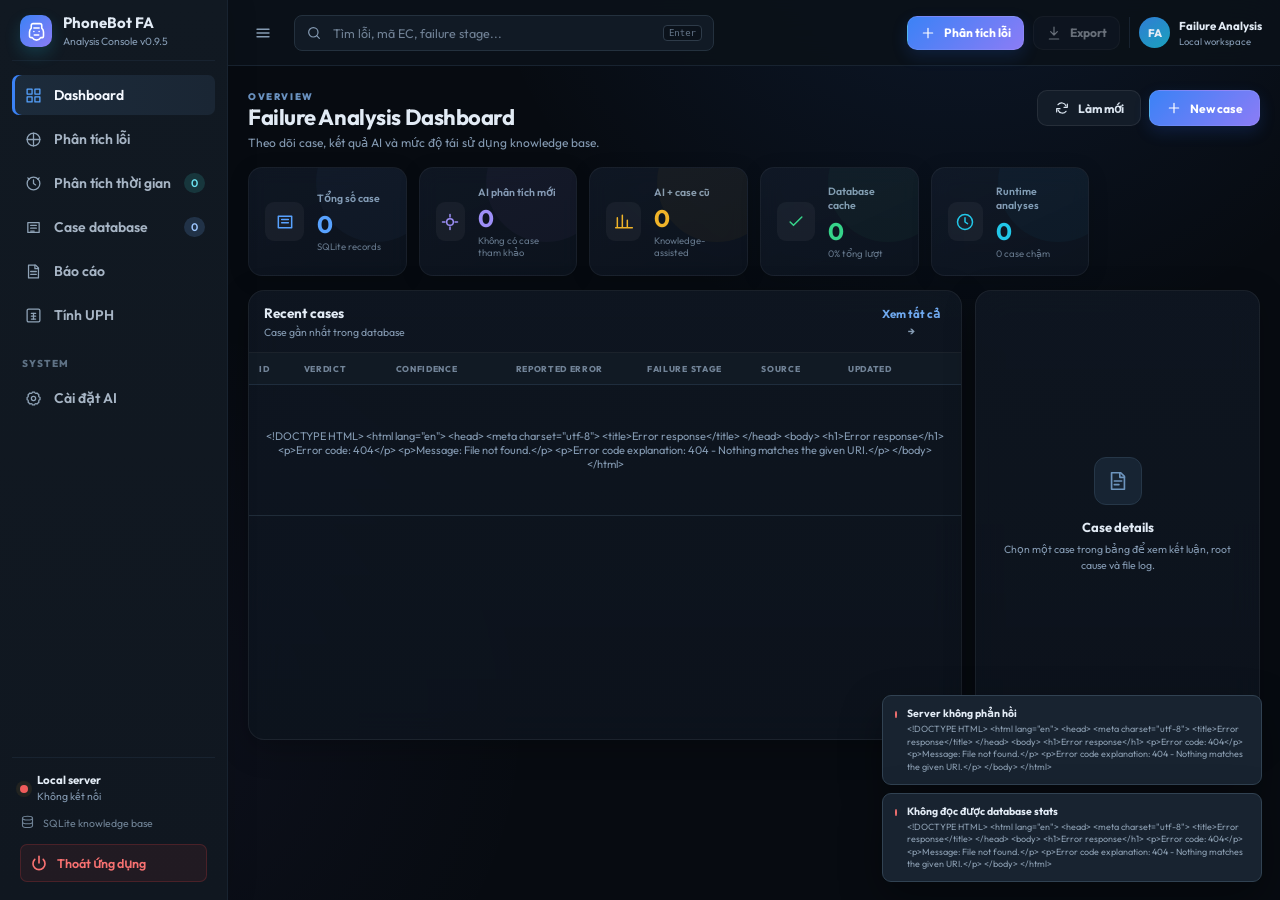
==== commit 55f52479: "feat: add application exit button to sidebar and backend shutdown API" ====
--- a/static/index.html
+++ b/static/index.html
@@ -102,6 +102,12 @@
           </svg>
           <span>SQLite knowledge base</span>
         </div>
+        <button class="shutdown-btn" id="shutdownBtn" title="Thoát và dừng ứng dụng">
+          <svg viewBox="0 0 24 24">
+            <path d="M18.36 6.64a9 9 0 1 1-12.73 0M12 2v10" />
+          </svg>
+          <span>Thoát ứng dụng</span>
+        </button>
       </div>
     </aside>
 
--- a/static/styles.css
+++ b/static/styles.css
@@ -1094,4 +1094,49 @@
   color: var(--blue);
 }
 
-
+/* Shutdown Button Styles */
+.shutdown-btn {
+  width: 100%;
+  height: 38px;
+  background: rgba(239, 68, 68, 0.08);
+  border: 1px solid rgba(239, 68, 68, 0.2);
+  border-radius: 7px;
+  display: flex;
+  align-items: center;
+  gap: 10px;
+  padding: 0 10px;
+  color: #f87171;
+  font-weight: 600;
+  font-family: inherit;
+  font-size: 12.5px;
+  cursor: pointer;
+  margin-top: 14px;
+  transition: all 0.2s ease;
+}
+.shutdown-btn:hover {
+  background: rgba(239, 68, 68, 0.16);
+  border-color: rgba(239, 68, 68, 0.35);
+  color: #fca5a5;
+  box-shadow: 0 4px 12px rgba(239, 68, 68, 0.12);
+}
+.shutdown-btn svg {
+  width: 16px;
+  height: 16px;
+  stroke: currentColor;
+  stroke-width: 2.5px;
+  fill: none;
+}
+.light-theme .shutdown-btn {
+  background: rgba(220, 38, 38, 0.05);
+  border: 1px solid rgba(220, 38, 38, 0.15);
+  color: #dc2626;
+}
+.light-theme .shutdown-btn:hover {
+  background: rgba(220, 38, 38, 0.1);
+  border-color: rgba(220, 38, 38, 0.3);
+  color: #b91c1c;
+  box-shadow: 0 4px 12px rgba(220, 38, 38, 0.08);
+}
+
+
+
